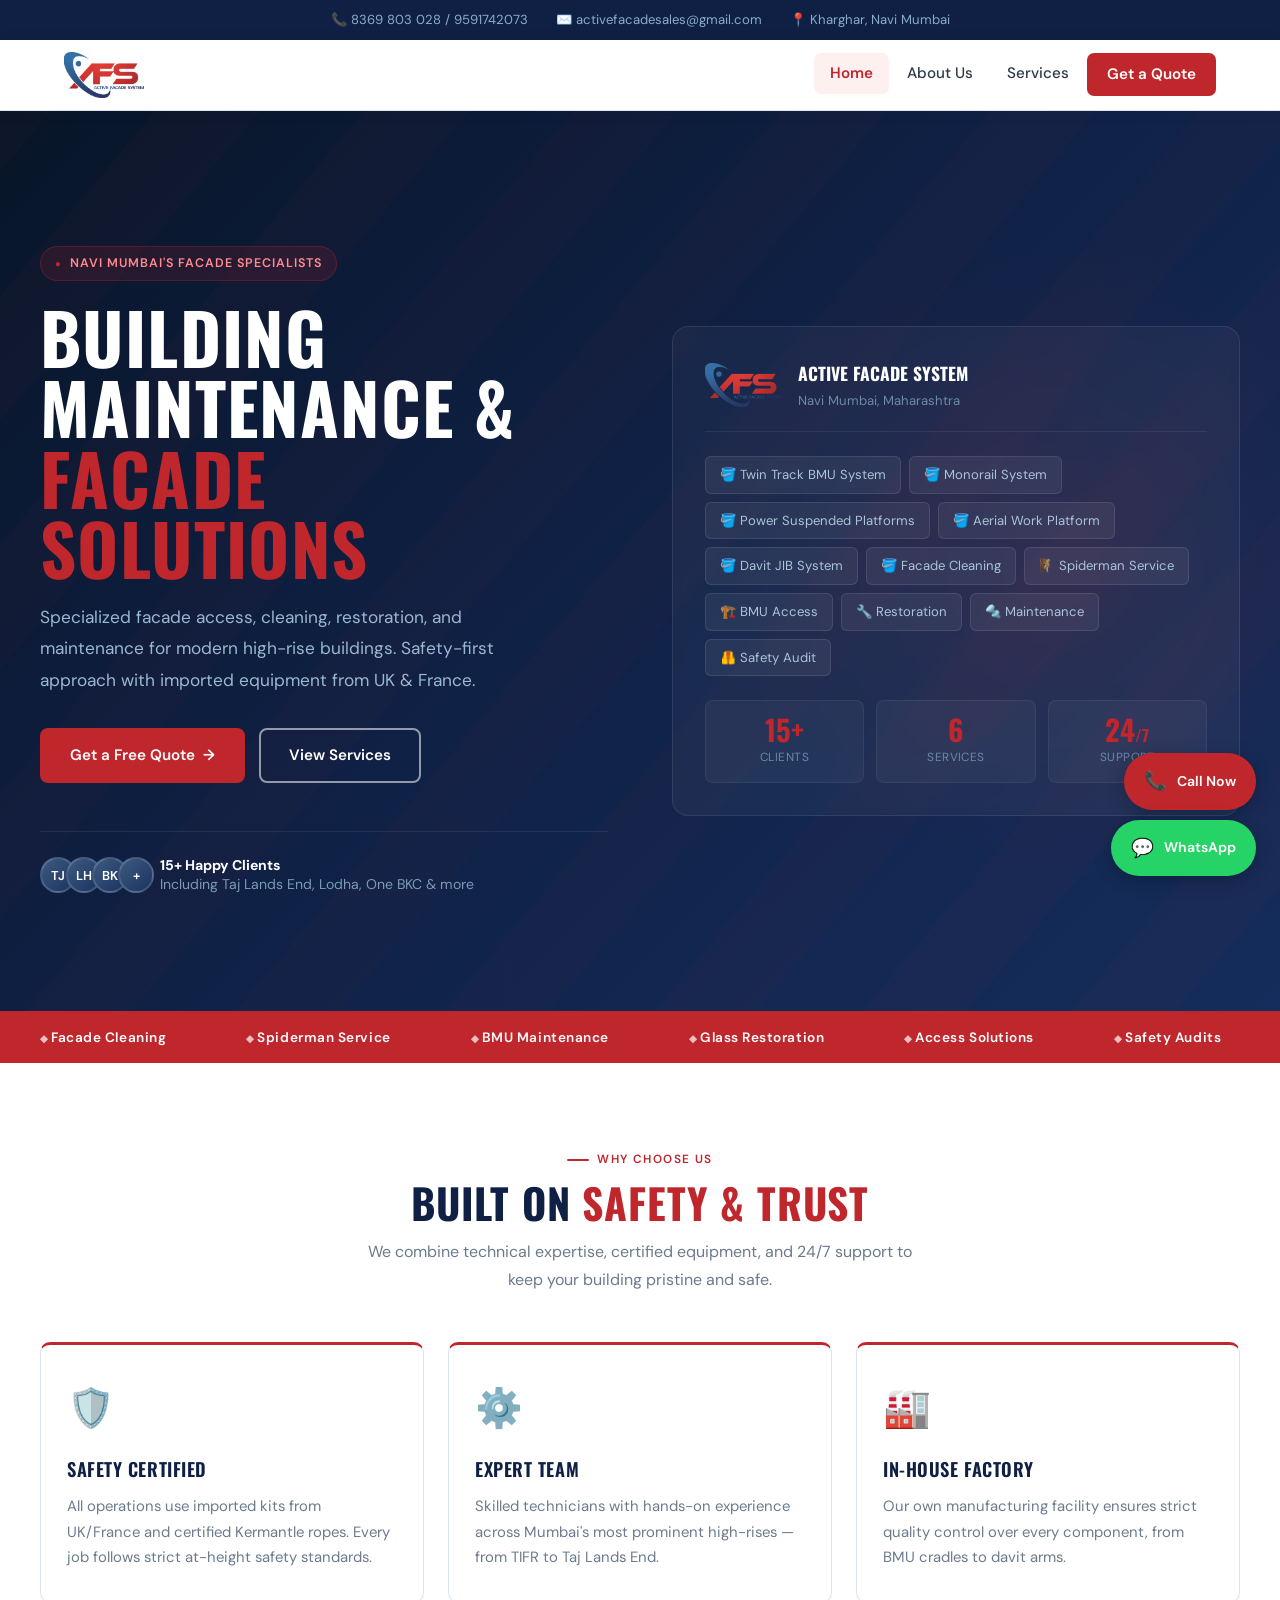
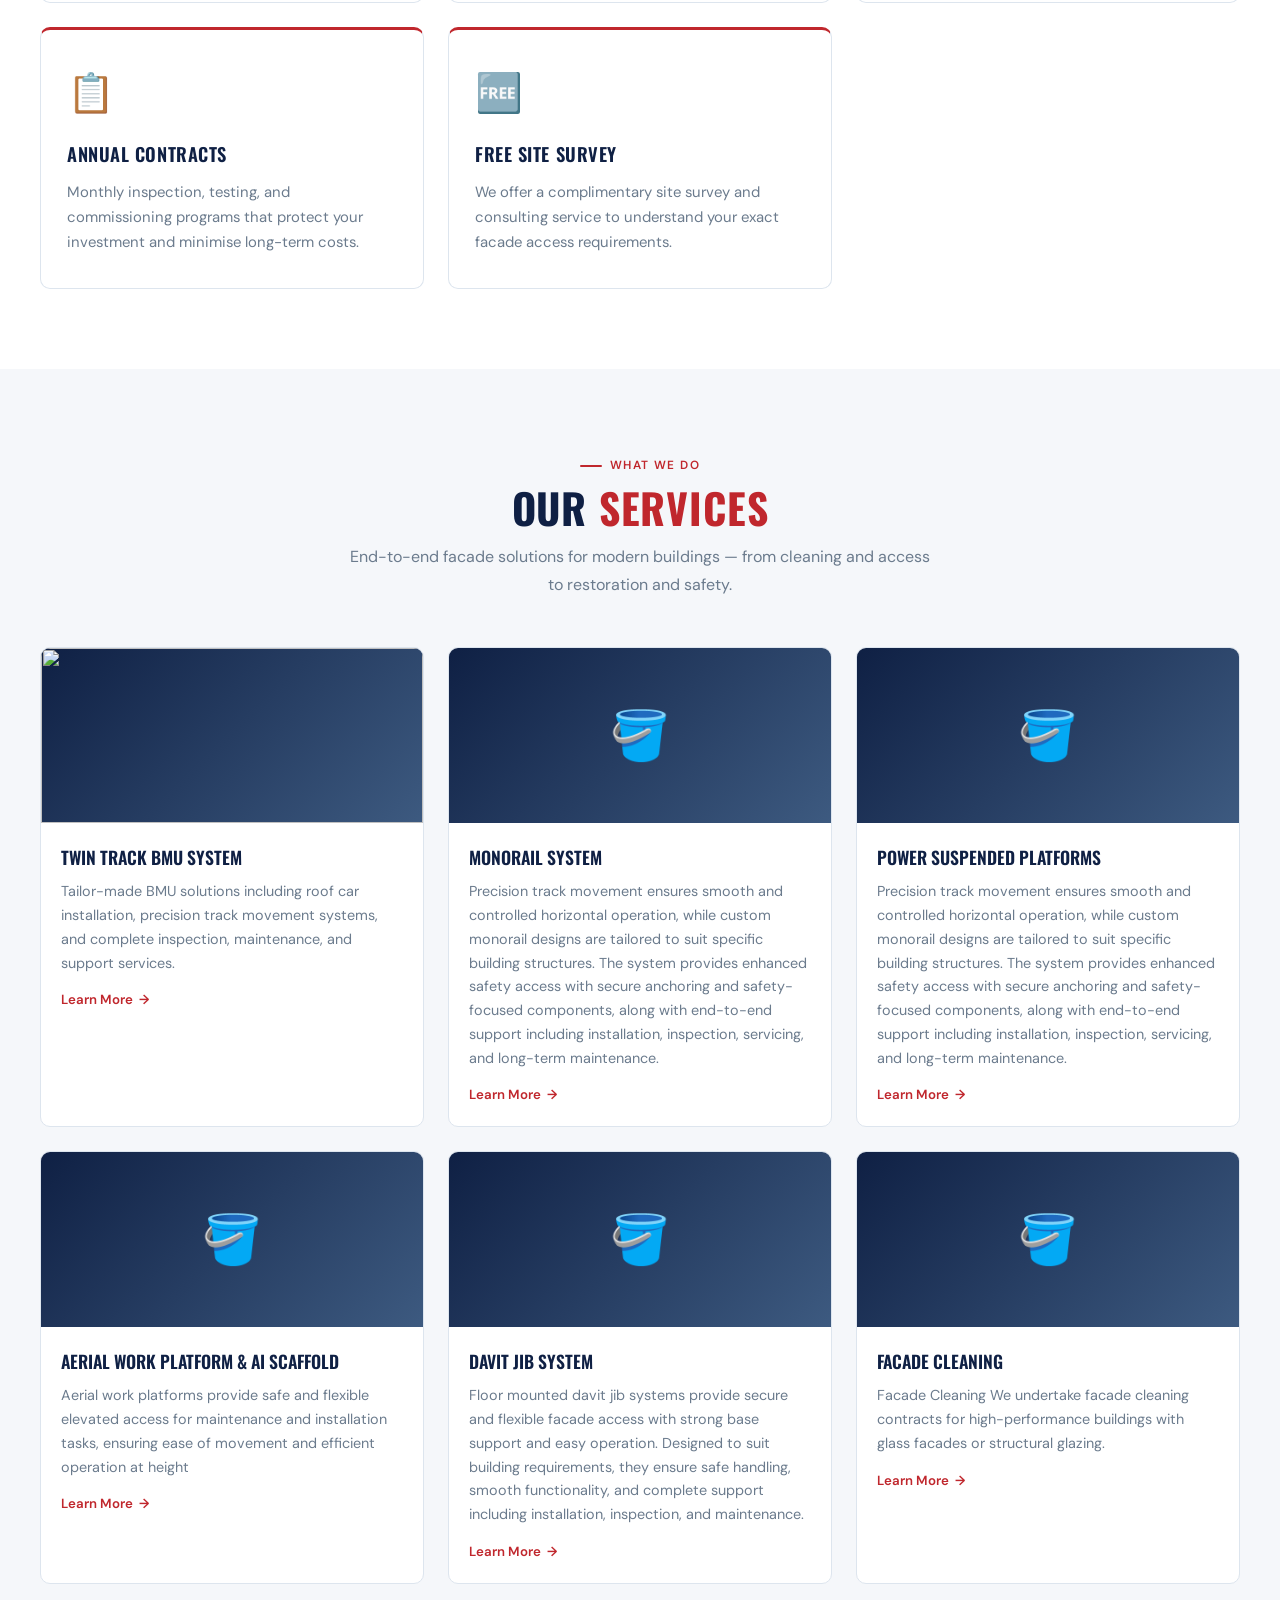
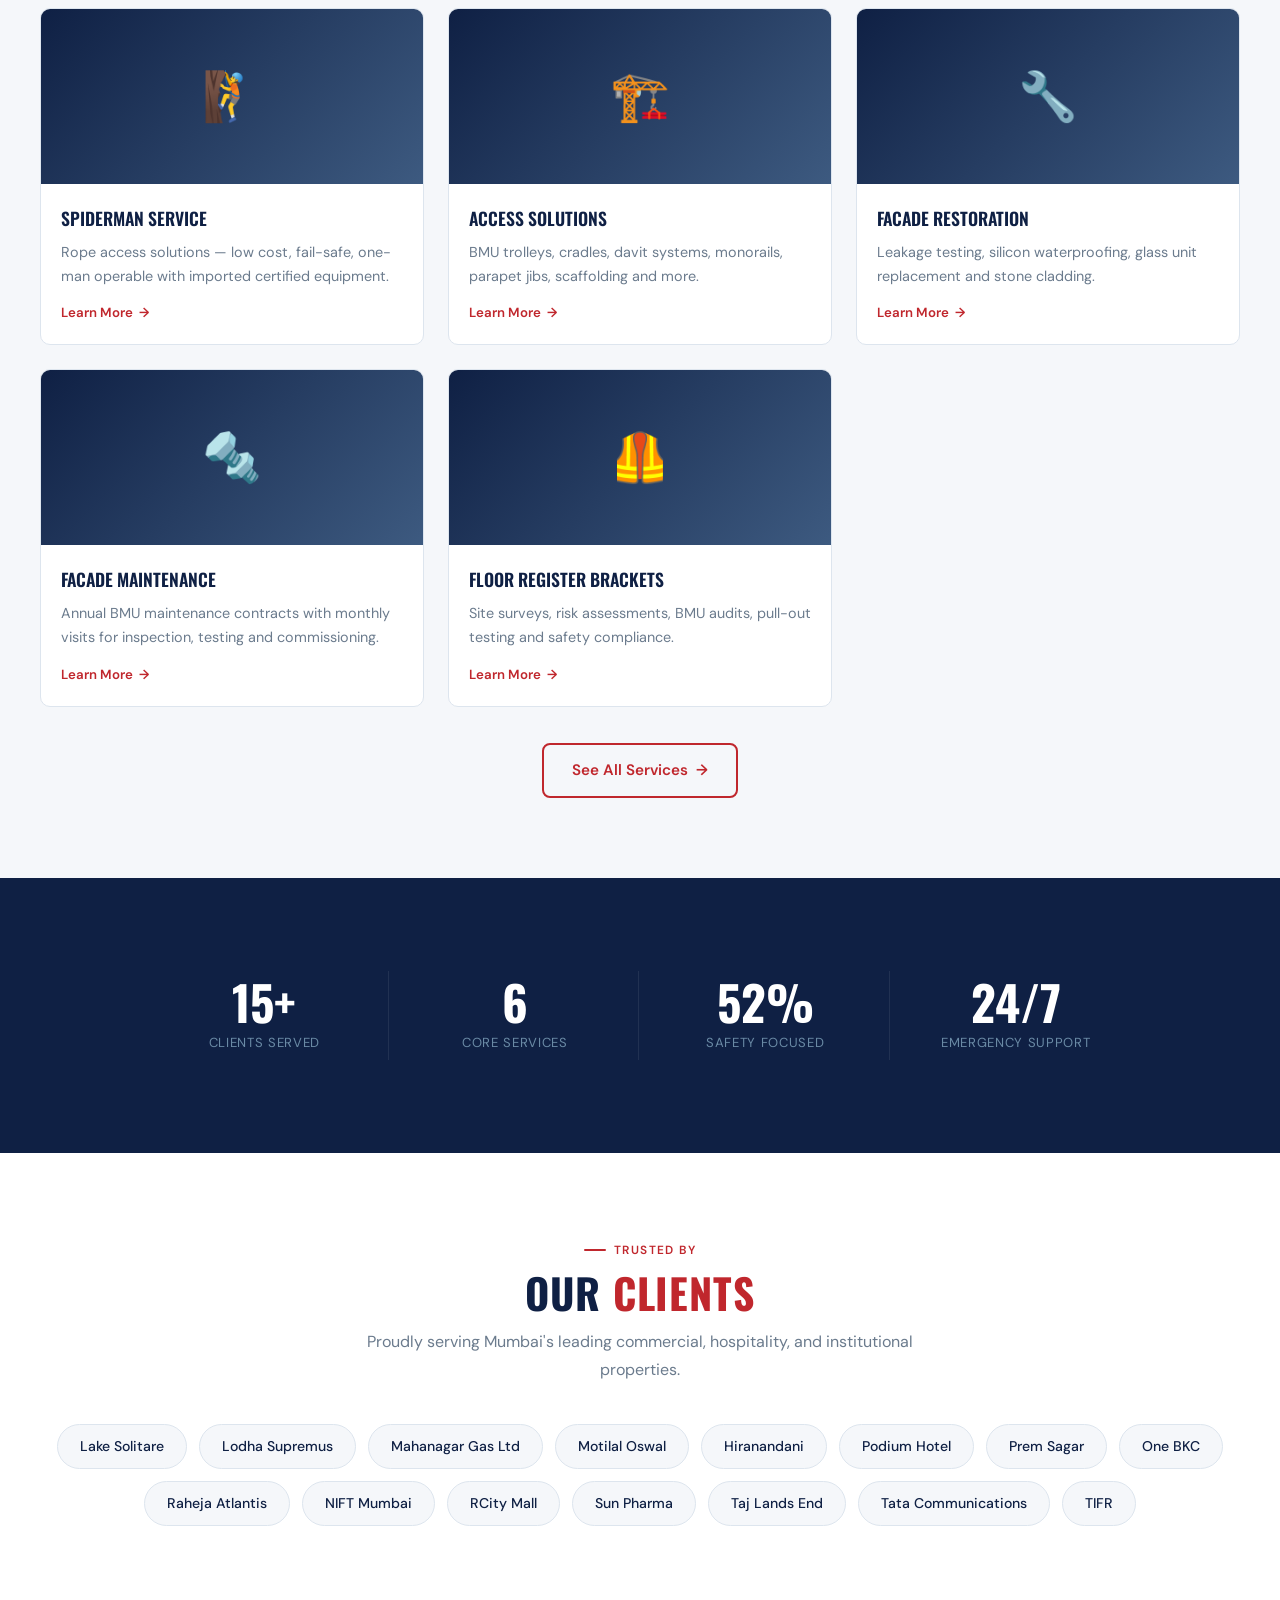
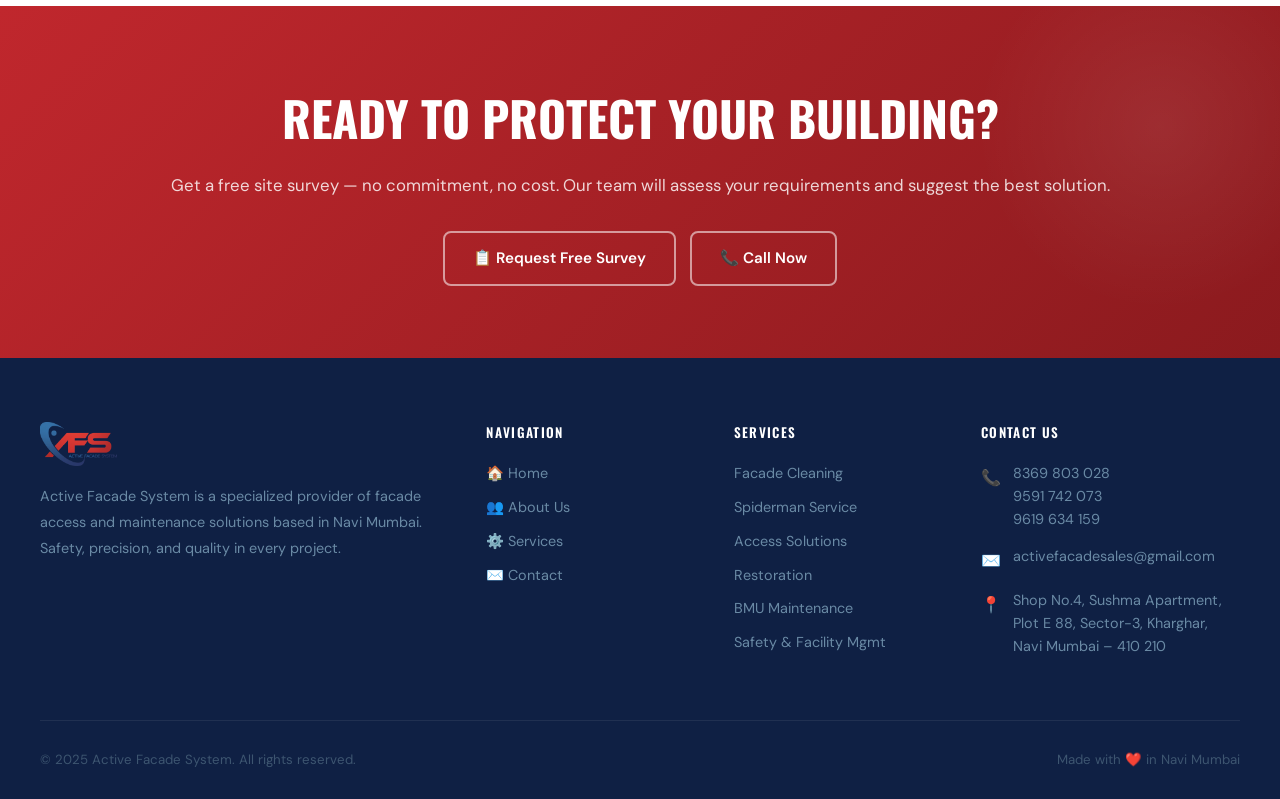
==== index.html @ cc868dfa "Remove Manual Divit Systems from index.html Removed the Manual Divit Systems section from the servic" ====
<!DOCTYPE html>
<html lang="en">
<head>
  <meta charset="UTF-8"/>
  <meta name="viewport" content="width=device-width, initial-scale=1.0"/>
  <title>Active Facade System | Building Maintenance & Facade Solutions, Navi Mumbai</title>
  <meta name="description" content="AFS provides facade cleaning, suspended platform solutions, access systems, and building maintenance in Navi Mumbai. Call 8369 803 028."/>
  <link rel="stylesheet" href="css/style.css"/>
  <style>
    /* ===== HERO ===== */
    .hero {
      background: linear-gradient(135deg, #081528 0%, #0f2044 45%, #152d5c 100%);
      min-height: 100vh; display: flex; align-items: center;
      position: relative; overflow: hidden; padding: 80px 24px 60px;
    }
    .hero-bg-lines {
      position: absolute; inset: 0; pointer-events: none;
      background: repeating-linear-gradient(-50deg, transparent, transparent 80px, rgba(192,39,45,0.03) 80px, rgba(192,39,45,0.03) 160px);
    }
    .hero-glow {
      position: absolute; right: -120px; top: 50%; transform: translateY(-50%);
      width: 700px; height: 700px;
      background: radial-gradient(circle, rgba(192,39,45,0.12) 0%, transparent 65%);
      pointer-events: none;
    }
    .hero-inner {
      max-width: 1200px; margin: 0 auto;
      display: grid; grid-template-columns: 1fr 1fr;
      gap: 64px; align-items: center; position: relative; z-index: 1;
    }
    .hero-badge {
      display: inline-flex; align-items: center; gap: 8px;
      background: rgba(192,39,45,0.15); border: 1px solid rgba(192,39,45,0.3);
      color: #ff8a8f; padding: 6px 14px; border-radius: 50px;
      font-size: 0.78rem; font-weight: 600; letter-spacing: 0.08em;
      text-transform: uppercase; margin-bottom: 20px;
    }
    .hero-badge::before { content: '●'; color: var(--red); font-size: 0.6rem; }
    .hero-text h1 {
      font-family: 'Oswald', sans-serif;
      font-size: clamp(2.6rem, 5.5vw, 4.4rem); font-weight: 700;
      color: white; text-transform: uppercase; line-height: 1.0; letter-spacing: 0.02em;
      margin-bottom: 20px;
    }
    .hero-text h1 em { color: var(--red); font-style: normal; display: block; }
    .hero-text p { color: #9ab8d0; font-size: 1.08rem; line-height: 1.8; max-width: 460px; margin-bottom: 32px; }
    .hero-actions { display: flex; gap: 14px; flex-wrap: wrap; margin-bottom: 48px; }
    .hero-trust {
      display: flex; align-items: center; gap: 16px;
      padding-top: 24px; border-top: 1px solid rgba(255,255,255,0.08);
    }
    .trust-avatars { display: flex; }
    .trust-avatars span {
      width: 36px; height: 36px; border-radius: 50%;
      background: linear-gradient(135deg, var(--steel), var(--navy-mid));
      border: 2px solid rgba(255,255,255,0.15);
      margin-right: -10px; display: flex; align-items: center; justify-content: center;
      font-size: 0.8rem; color: white; font-weight: 600;
    }
    .trust-text { color: #7a9ab5; font-size: 0.88rem; line-height: 1.4; }
    .trust-text strong { color: white; display: block; }

    /* Hero card */
    .hero-card {
      background: rgba(255,255,255,0.04);
      border: 1px solid rgba(255,255,255,0.09);
      border-radius: 16px; padding: 32px; backdrop-filter: blur(4px);
    }
    .hero-card-header {
      display: flex; align-items: center; gap: 16px; margin-bottom: 24px;
      padding-bottom: 20px; border-bottom: 1px solid rgba(255,255,255,0.07);
    }
    .hero-card-header img { height: 44px; }
    .hero-card-header div h4 { color: white; font-family: 'Oswald', sans-serif; font-size: 1.1rem; text-transform: uppercase; }
    .hero-card-header div p { color: #6a8aa5; font-size: 0.82rem; margin-top: 2px; }
    .service-pills { display: flex; flex-wrap: wrap; gap: 8px; margin-bottom: 24px; }
    .service-pill {
      background: rgba(255,255,255,0.06); border: 1px solid rgba(255,255,255,0.1);
      color: #aac4d8; padding: 7px 14px; border-radius: 6px; font-size: 0.82rem;
      transition: all 0.2s; cursor: default;
    }
    .service-pill:hover { background: rgba(192,39,45,0.2); border-color: rgba(192,39,45,0.4); color: white; }
    .hero-stat-row { display: grid; grid-template-columns: repeat(3,1fr); gap: 12px; }
    .hstat {
      background: rgba(255,255,255,0.04); border: 1px solid rgba(255,255,255,0.06);
      border-radius: 8px; padding: 14px; text-align: center;
    }
    .hstat-num { font-family: 'Oswald', sans-serif; font-size: 1.8rem; font-weight: 700; color: white; line-height: 1; }
    .hstat-num span { color: var(--red); }
    .hstat-label { color: #6a8aa5; font-size: 0.74rem; margin-top: 4px; letter-spacing: 0.04em; text-transform: uppercase; }

    /* ===== TICKER ===== */
    .ticker {
      background: var(--red); color: white; padding: 13px 0;
      overflow: hidden; white-space: nowrap; position: relative;
    }
    .ticker-inner {
      display: inline-block; animation: ticker 28s linear infinite;
      font-size: 0.85rem; font-weight: 600; letter-spacing: 0.04em;
    }
    .ticker-inner span { margin: 0 40px; }
    .ticker-inner span::before { content: '◆ '; font-size: 0.6rem; opacity: 0.7; }
    @keyframes ticker { from { transform: translateX(0); } to { transform: translateX(-50%); } }

    /* ===== WHY AFS ===== */
    .why-section { background: var(--white); }
    .why-grid { display: grid; grid-template-columns: repeat(3,1fr); gap: 24px; margin-top: 48px; }
    .why-card {
      background: white; border-radius: var(--radius);
      padding: 32px 26px; border: 1px solid var(--border);
      border-top: 3px solid var(--red); transition: all 0.28s;
    }
    .why-card:hover { transform: translateY(-5px); box-shadow: var(--shadow-md); border-top-color: var(--navy); }
    .why-icon { font-size: 2.4rem; margin-bottom: 14px; display: block; }
    .why-card h3 { font-family: 'Oswald', sans-serif; font-size: 1.15rem; font-weight: 600; text-transform: uppercase; color: var(--navy); margin-bottom: 10px; letter-spacing: 0.03em; }
    .why-card p { color: var(--muted); font-size: 0.93rem; line-height: 1.7; }

    /* ===== SERVICES ===== */
    .services-section { background: var(--light); }
    .services-grid { display: grid; grid-template-columns: repeat(3,1fr); gap: 24px; margin-top: 48px; }
    .srv-card {
      background: white; border-radius: var(--radius); overflow: hidden;
      border: 1px solid var(--border); transition: all 0.28s; display: block; color: var(--text);
    }
    .srv-card:hover { transform: translateY(-5px); box-shadow: var(--shadow-md); }
    .srv-thumb {
      height: 175px; background: linear-gradient(135deg, var(--navy), var(--steel));
      display: flex; align-items: center; justify-content: center; font-size: 3rem;
      position: relative; overflow: hidden;
    }
    .srv-thumb img { width: 100%; height: 100%; object-fit: cover; }
    .srv-thumb-overlay {
      position: absolute; inset: 0; background: rgba(15,32,68,0.3);
      display: flex; align-items: flex-end; padding: 14px;
      opacity: 0; transition: opacity 0.25s;
    }
    .srv-card:hover .srv-thumb-overlay { opacity: 1; }
    .srv-body { padding: 20px; }
    .srv-body h3 { font-family: 'Oswald', sans-serif; font-size: 1.1rem; font-weight: 600; text-transform: uppercase; color: var(--navy); margin-bottom: 8px; }
    .srv-body p { font-size: 0.9rem; color: var(--muted); line-height: 1.65; }
    .srv-link { display: flex; align-items: center; gap: 6px; color: var(--red); font-size: 0.83rem; font-weight: 600; margin-top: 14px; transition: gap 0.2s; }
    .srv-card:hover .srv-link { gap: 10px; }

    /* ===== COUNTERS ===== */
    .stats-section { background: var(--navy); padding: 64px 24px; }
    .stats-grid { display: grid; grid-template-columns: repeat(4,1fr); gap: 2px; max-width: 1000px; margin: 0 auto; }
    .stat-box { padding: 36px 24px; text-align: center; position: relative; }
    .stat-box::after { content: ''; position: absolute; right: 0; top: 20%; bottom: 20%; width: 1px; background: rgba(255,255,255,0.08); }
    .stat-box:last-child::after { display: none; }
    .stat-num { font-family: 'Oswald', sans-serif; font-size: 3rem; font-weight: 700; color: white; line-height: 1; }
    .stat-num sup { font-size: 1.5rem; color: var(--red); }
    .stat-label { color: #6a8aa5; font-size: 0.82rem; margin-top: 6px; letter-spacing: 0.05em; text-transform: uppercase; }

    /* ===== CLIENTS ===== */
    .clients-section { background: white; }
    .client-scroll { overflow-x: auto; padding-bottom: 8px; }
    .client-scroll::-webkit-scrollbar { height: 4px; }
    .client-scroll::-webkit-scrollbar-track { background: var(--light); }
    .client-scroll::-webkit-scrollbar-thumb { background: var(--border); border-radius: 2px; }
    .clients-track { display: flex; flex-wrap: wrap; gap: 12px; justify-content: center; margin-top: 40px; }
    .client-chip {
      background: var(--light); border: 1px solid var(--border);
      color: var(--navy); padding: 10px 22px; border-radius: 50px;
      font-size: 0.88rem; font-weight: 500; transition: all 0.2s; cursor: default;
      white-space: nowrap;
    }
    .client-chip:hover { background: var(--navy); color: white; border-color: var(--navy); transform: translateY(-2px); }

    /* ===== CTA BANNER ===== */
    .cta-banner {
      background: linear-gradient(135deg, var(--red), #8b1a1e);
      padding: 72px 24px; text-align: center; position: relative; overflow: hidden;
    }
    .cta-banner::before {
      content: ''; position: absolute; right: -80px; top: -80px;
      width: 400px; height: 400px;
      background: radial-gradient(circle, rgba(255,255,255,0.07) 0%, transparent 65%);
    }
    .cta-banner h2 {
      font-family: 'Oswald', sans-serif; font-size: clamp(2rem,4vw,3rem);
      font-weight: 700; color: white; text-transform: uppercase; margin-bottom: 14px; position: relative;
    }
    .cta-banner p { color: rgba(255,255,255,0.82); font-size: 1.05rem; margin-bottom: 32px; position: relative; }
    .cta-actions { display: flex; gap: 14px; justify-content: center; flex-wrap: wrap; position: relative; }

    @media (max-width: 1000px) { .hero-inner { grid-template-columns: 1fr; } .hero-card { display: none; } .why-grid, .services-grid { grid-template-columns: 1fr 1fr; } }
    @media (max-width: 640px) { .why-grid, .services-grid { grid-template-columns: 1fr; } .stats-grid { grid-template-columns: 1fr 1fr; } }
  </style>
</head>
<body>

<!-- TOP BAR -->
<div class="topbar">
  <a href="tel:8369803028">📞 8369 803 028 / 9591742073</a>
  <a href="mailto:activefacadesales@gmail.com">✉️ activefacadesales@gmail.com</a>
  <a href="about.html#location">📍 Kharghar, Navi Mumbai</a>
</div>

<!-- NAVBAR -->
<nav>
  <div class="nav-inner">
    <a href="index.html" class="nav-logo"><img src="images/logo.png" alt="Active Facade System"/></a>
    <ul class="nav-links">
      <li><a href="index.html" class="active">Home</a></li>
      <li><a href="about.html">About Us</a></li>
      <li><a href="services.html">Services</a></li>
      <li><a href="contact.html" class="nav-cta-btn">Get a Quote</a></li>
    </ul>
    <div class="hamburger"><span></span><span></span><span></span></div>
  </div>
</nav>

<!-- HERO -->
<section class="hero">
  <div class="hero-bg-lines"></div>
  <div class="hero-glow"></div>
  <div class="hero-inner">
    <div class="hero-text">
      <div class="hero-badge">Navi Mumbai's Facade Specialists</div>
      <h1>Building Maintenance &amp; <em>Facade Solutions</em></h1>
      <p>Specialized facade access, cleaning, restoration, and maintenance for modern high-rise buildings. Safety-first approach with imported equipment from UK &amp; France.</p>
      <div class="hero-actions">
        <a href="contact.html" class="btn btn-primary btn-lg">Get a Free Quote <span class="arrow">→</span></a>
        <a href="services.html" class="btn btn-outline btn-lg">View Services</a>
      </div>
      <div class="hero-trust">
        <div class="trust-avatars">
          <span>TJ</span><span>LH</span><span>BK</span><span>+</span>
        </div>
        <div class="trust-text">
          <strong>15+ Happy Clients</strong>
          Including Taj Lands End, Lodha, One BKC &amp; more
        </div>
      </div>
    </div>
    <div class="hero-card">
      <div class="hero-card-header">
        <img src="images/logo.png" alt="AFS"/>
        <div>
          <h4>Active Facade System</h4>
          <p>Navi Mumbai, Maharashtra</p>
        </div>
      </div>
      <div class="service-pills">
        <span class="service-pill">🪣 Twin Track BMU System</span>
        <span class="service-pill">🪣 Monorail System</span>
        <span class="service-pill">🪣 Power Suspended Platforms</span>
        <span class="service-pill">🪣 Aerial Work Platform</span>
        <span class="service-pill">🪣 Davit JIB System</span>
        <span class="service-pill">🪣 Facade Cleaning</span>
        <span class="service-pill">🧗 Spiderman Service</span>
        <span class="service-pill">🏗️ BMU Access</span>
        <span class="service-pill">🔧 Restoration</span>
        <span class="service-pill">🔩 Maintenance</span>
        <span class="service-pill">🦺 Safety Audit</span>
      </div>
      <div class="hero-stat-row">
        <div class="hstat">
          <div class="hstat-num"><span data-target="15" data-suffix="+">15+</span></div>
          <div class="hstat-label">Clients</div>
        </div>
        <div class="hstat">
          <div class="hstat-num"><span data-target="6" data-suffix="">6</span></div>
          <div class="hstat-label">Services</div>
        </div>
        <div class="hstat">
          <div class="hstat-num"><span>24</span><span style="color:var(--red);font-size:1rem">/7</span></div>
          <div class="hstat-label">Support</div>
        </div>
      </div>
    </div>
  </div>
</section>

<!-- TICKER -->
<div class="ticker">
  <div class="ticker-inner">
    <span>Facade Cleaning</span><span>Spiderman Service</span><span>BMU Maintenance</span><span>Glass Restoration</span><span>Access Solutions</span><span>Safety Audits</span><span>Emergency Call-Out</span><span>Silicone Waterproofing</span>
    <span>Facade Cleaning</span><span>Spiderman Service</span><span>BMU Maintenance</span><span>Glass Restoration</span><span>Access Solutions</span><span>Safety Audits</span><span>Emergency Call-Out</span><span>Silicone Waterproofing</span>
  </div>
</div>

<!-- WHY AFS -->
<section class="why-section">
  <div class="container">
    <div class="text-center reveal">
      <div class="section-eyebrow">Why Choose Us</div>
      <h2 class="section-title">Built on <span>Safety & Trust</span></h2>
      <p class="section-sub">We combine technical expertise, certified equipment, and 24/7 support to keep your building pristine and safe.</p>
    </div>
    <div class="why-grid">
      <div class="why-card reveal reveal-delay-1">
        <span class="why-icon">🛡️</span>
        <h3>Safety Certified</h3>
        <p>All operations use imported kits from UK/France and certified Kermantle ropes. Every job follows strict at-height safety standards.</p>
      </div>
      <div class="why-card reveal reveal-delay-2">
        <span class="why-icon">⚙️</span>
        <h3>Expert Team</h3>
        <p>Skilled technicians with hands-on experience across Mumbai's most prominent high-rises — from TIFR to Taj Lands End.</p>
      </div>
      <div class="why-card reveal reveal-delay-3">
        <span class="why-icon">🏭</span>
        <h3>In-House Factory</h3>
        <p>Our own manufacturing facility ensures strict quality control over every component, from BMU cradles to davit arms.</p>
      </div>
      <div class="why-card reveal reveal-delay-2">
        <span class="why-icon">📋</span>
        <h3>Annual Contracts</h3>
        <p>Monthly inspection, testing, and commissioning programs that protect your investment and minimise long-term costs.</p>
      </div>
      <div class="why-card reveal reveal-delay-3">
        <span class="why-icon">🆓</span>
        <h3>Free Site Survey</h3>
        <p>We offer a complimentary site survey and consulting service to understand your exact facade access requirements.</p>
      </div>
    </div>
  </div>
</section>

<!-- SERVICES -->
<section class="services-section">
  <div class="container">
    <div class="text-center reveal">
      <div class="section-eyebrow">What We Do</div>
      <h2 class="section-title">Our <span>Services</span></h2>
      <p class="section-sub">End-to-end facade solutions for modern buildings — from cleaning and access to restoration and safety.</p>
    </div>
    <div class="services-grid">


       <a href="services.html#Twin-track-car-bmu-system" class="srv-card reveal reveal-delay-1">
        <div class="srv-thumb">
          <img src="https://raw.githubusercontent.com/vishu1196/AFS-WEBSITE/main/static/Davit_JIB_System.png" loading="lazy"/>
          <div class="srv-thumb-overlay"><span class="tag tag-red">View Details →</span></div>
        </div>
        <div class="srv-body">
          <h3>Twin Track BMU System</h3>
          <p>Tailor-made BMU solutions including roof car installation, precision track movement systems, and complete inspection, maintenance, and support services.</p>
          <div class="srv-link">Learn More <span>→</span></div>
        </div>
      </a>


      <a href="services.html#monorail-system" class="srv-card reveal reveal-delay-1">
        <div class="srv-thumb">
          <img src="https://raw.githubusercontent.com/vishu1196/AFS-WEBSITE/main/static/Monorail_System.png" loading="lazy" alt="Facade Cleaning" onerror="this.parentElement.innerHTML='🪣'"/>
          <div class="srv-thumb-overlay"><span class="tag tag-red">View Details →</span></div>
        </div>
        <div class="srv-body">
          <h3>Monorail system</h3>
          <p>Precision track movement ensures smooth and controlled horizontal operation, while custom monorail designs are tailored to suit specific building structures. The system provides enhanced safety access with secure anchoring and safety-focused components, along with end-to-end support including installation, inspection, servicing, and long-term maintenance.</p>
          <div class="srv-link">Learn More <span>→</span></div>
        </div>
      </a>

      <a href="services.html#Power-suspended-platforms" class="srv-card reveal reveal-delay-1">
        <div class="srv-thumb">
          <img src="https://raw.githubusercontent.com/vishu1196/AFS-WEBSITE/main/static/cradle.png" loading="lazy" alt="Facade Cleaning" onerror="this.parentElement.innerHTML='🪣'"/>
          <div class="srv-thumb-overlay"><span class="tag tag-red">View Details →</span></div>
        </div>
        <div class="srv-body">
          <h3>Power Suspended Platforms</h3>
          <p>Precision track movement ensures smooth and controlled horizontal operation, while custom monorail designs are tailored to suit specific building structures. The system provides enhanced safety access with secure anchoring and safety-focused components, along with end-to-end support including installation, inspection, servicing, and long-term maintenance.</p>
          <div class="srv-link">Learn More <span>→</span></div>
        </div>
      </a>

      <a href="services.html#aerial-work-platform & AI scaffold" class="srv-card reveal reveal-delay-1">
        <div class="srv-thumb">
          <img src="https://raw.githubusercontent.com/vishu1196/AFS-WEBSITE/main/static/Scaffolding.png" loading="lazy" alt="Facade Cleaning" onerror="this.parentElement.innerHTML='🪣'"/>
          <div class="srv-thumb-overlay"><span class="tag tag-red">View Details →</span></div>
        </div>
        <div class="srv-body">
          <h3>aerial work platform & AI scaffold</h3>
          <p>Aerial work platforms provide safe and flexible elevated access for maintenance and installation tasks, ensuring ease of movement and efficient operation at height</p>
          <div class="srv-link">Learn More <span>→</span></div>
        </div>
      </a>



      <a href="services.html#Davit-JIB-System" class="srv-card reveal reveal-delay-1">
        <div class="srv-thumb">
          <img src="https://raw.githubusercontent.com/vishu1196/AFS-WEBSITE/main/static/Davit_JIB_System.png" loading="lazy" alt="Facade Cleaning" onerror="this.parentElement.innerHTML='🪣'"/>
          <div class="srv-thumb-overlay"><span class="tag tag-red">View Details →</span></div>
        </div>
        <div class="srv-body">
          <h3>Davit JIB System</h3>
          <p>Floor mounted davit jib systems provide secure and flexible facade access with strong base support and easy operation. Designed to suit building requirements, they ensure safe handling, smooth functionality, and complete support including installation, inspection, and maintenance.</p>
          <div class="srv-link">Learn More <span>→</span></div>
        </div>
      </a>

      <a href="services.html#Facade-cleaning" class="srv-card reveal reveal-delay-1">
        <div class="srv-thumb">
          <img src="https://raw.githubusercontent.com/vishu1196/AFS-WEBSITE/main/static/Facade_cleaning.jpeg" loading="lazy" alt="Facade Cleaning" onerror="this.parentElement.innerHTML='🪣'"/>
          <div class="srv-thumb-overlay"><span class="tag tag-red">View Details →</span></div>
        </div>
        <div class="srv-body">
          <h3>Facade Cleaning</h3>
          <p> Facade Cleaning We undertake facade cleaning contracts for high-performance buildings with glass facades or structural glazing.</p>
          <div class="srv-link">Learn More <span>→</span></div>
        </div>
      </a>

      <a href="services.html#spiderman" class="srv-card reveal reveal-delay-2">
        <div class="srv-thumb">
          <img src="https://raw.githubusercontent.com/vishu1196/AFS-WEBSITE/main/static/Spiderman_Service.jpeg" loading="lazy" alt="Spiderman" onerror="this.parentElement.innerHTML='🧗'"/>
          <div class="srv-thumb-overlay"><span class="tag tag-red">View Details →</span></div>
        </div>
        <div class="srv-body">
          <h3>Spiderman Service</h3>
          <p>Rope access solutions — low cost, fail-safe, one-man operable with imported certified equipment.</p>
          <div class="srv-link">Learn More <span>→</span></div>
        </div>
      </a>

      <a href="services.html#access-solutions" class="srv-card reveal reveal-delay-3">
        <div class="srv-thumb">
          <img src="https://raw.githubusercontent.com/vishu1196/AFS-WEBSITE/main/static/Access-Solution.jpeg" loading="lazy" alt="Access Solutions" onerror="this.parentElement.innerHTML='🏗️'"/>
          <div class="srv-thumb-overlay"><span class="tag tag-red">View Details →</span></div>
        </div>
        <div class="srv-body">
          <h3>Access Solutions</h3>
          <p>BMU trolleys, cradles, davit systems, monorails, parapet jibs, scaffolding and more.</p>
          <div class="srv-link">Learn More <span>→</span></div>
        </div>
      </a>
      <a href="services.html#restoration" class="srv-card reveal reveal-delay-1">
        <div class="srv-thumb">
          <img src="https://raw.githubusercontent.com/vishu1196/AFS-WEBSITE/main/static/restoration.jpeg" loading="lazy" alt="Restoration" onerror="this.parentElement.innerHTML='🔧'"/>
          <div class="srv-thumb-overlay"><span class="tag tag-red">View Details →</span></div>
        </div>
        <div class="srv-body">
          <h3>Facade Restoration</h3>
          <p>Leakage testing, silicon waterproofing, glass unit replacement and stone cladding.</p>
          <div class="srv-link">Learn More <span>→</span></div>
        </div>
      </a>
      <a href="services.html#maintenance" class="srv-card reveal reveal-delay-2">
        <div class="srv-thumb">
          <img src="https://raw.githubusercontent.com/vishu1196/AFS-WEBSITE/main/static/BMU_Maintenaince.jpeg" loading="lazy" alt="Maintenance" onerror="this.parentElement.innerHTML='🔩'"/>
          <div class="srv-thumb-overlay"><span class="tag tag-red">View Details →</span></div>
        </div>
        <div class="srv-body">
          <h3>Facade Maintenance</h3>
          <p>Annual BMU maintenance contracts with monthly visits for inspection, testing and commissioning.</p>
          <div class="srv-link">Learn More <span>→</span></div>
        </div>
      </a>
      <a href="services.html#Brackets" class="srv-card reveal reveal-delay-3">
        <div class="srv-thumb">
          <img src="https://raw.githubusercontent.com/vishu1196/AFS-WEBSITE/main/static/Brackets.jpeg" loading="lazy" alt="Brackets" onerror="this.parentElement.innerHTML='🦺'"/>
          <div class="srv-thumb-overlay"><span class="tag tag-red">View Details →</span></div>
        </div>
        <div class="srv-body">
          <h3>Floor Register Brackets</h3>
          <p>Site surveys, risk assessments, BMU audits, pull-out testing and safety compliance.</p>
          <div class="srv-link">Learn More <span>→</span></div>
        </div>
      </a>
    </div>
    <div class="text-center" style="margin-top:36px;">
      <a href="services.html" class="btn btn-outline-red">See All Services <span class="arrow">→</span></a>
    </div>
  </div>
</section>

<!-- STATS -->
<section class="stats-section">
  <div class="container">
    <div class="stats-grid">
      <div class="stat-box reveal reveal-delay-1">
        <div class="stat-num"><span data-target="15" data-suffix="+">15+</span></div>
        <div class="stat-label">Clients Served</div>
      </div>
      <div class="stat-box reveal reveal-delay-2">
        <div class="stat-num"><span data-target="6" data-suffix="">6</span></div>
        <div class="stat-label">Core Services</div>
      </div>
      <div class="stat-box reveal reveal-delay-3">
        <div class="stat-num"><span data-target="100" data-suffix="%">100%</span></div>
        <div class="stat-label">Safety Focused</div>
      </div>
      <div class="stat-box reveal reveal-delay-4">
        <div class="stat-num"><span data-target="24" data-suffix="/7">24/7</span></div>
        <div class="stat-label">Emergency Support</div>
      </div>
    </div>
  </div>
</section>

<!-- CLIENTS -->
<section class="clients-section">
  <div class="container">
    <div class="text-center reveal">
      <div class="section-eyebrow">Trusted By</div>
      <h2 class="section-title">Our <span>Clients</span></h2>
      <p class="section-sub">Proudly serving Mumbai's leading commercial, hospitality, and institutional properties.</p>
    </div>
    <div class="clients-track reveal">
      <span class="client-chip">Lake Solitare</span>
      <span class="client-chip">Lodha Supremus</span>
      <span class="client-chip">Mahanagar Gas Ltd</span>
      <span class="client-chip">Motilal Oswal</span>
      <span class="client-chip">Hiranandani</span>
      <span class="client-chip">Podium Hotel</span>
      <span class="client-chip">Prem Sagar</span>
      <span class="client-chip">One BKC</span>
      <span class="client-chip">Raheja Atlantis</span>
      <span class="client-chip">NIFT Mumbai</span>
      <span class="client-chip">RCity Mall</span>
      <span class="client-chip">Sun Pharma</span>
      <span class="client-chip">Taj Lands End</span>
      <span class="client-chip">Tata Communications</span>
      <span class="client-chip">TIFR</span>
    </div>
  </div>
</section>

<!-- CTA -->
<section class="cta-banner">
  <div class="container">
    <h2 class="reveal">Ready to Protect Your Building?</h2>
    <p class="reveal reveal-delay-1">Get a free site survey — no commitment, no cost. Our team will assess your requirements and suggest the best solution.</p>
    <div class="cta-actions reveal reveal-delay-2">
      <a href="contact.html" class="btn btn-outline btn-lg">📋 Request Free Survey</a>
      <a href="tel:8369803028" class="btn btn-outline btn-lg">📞 Call Now</a>
    </div>
  </div>
</section>

<!-- FOOTER -->
<footer>
  <div class="footer-inner">
    <div class="footer-grid">
      <div class="footer-brand">
        <img src="images/logo.png" alt="AFS Logo"/>
        <p>Active Facade System is a specialized provider of facade access and maintenance solutions based in Navi Mumbai. Safety, precision, and quality in every project.</p>
      </div>
      <div class="footer-col">
        <h4>Navigation</h4>
        <ul>
          <li><a href="index.html">🏠 Home</a></li>
          <li><a href="about.html">👥 About Us</a></li>
          <li><a href="services.html">⚙️ Services</a></li>
          <li><a href="contact.html">✉️ Contact</a></li>
        </ul>
      </div>
      <div class="footer-col">
        <h4>Services</h4>
        <ul>
          <li><a href="services.html#facade-cleaning">Facade Cleaning</a></li>
          <li><a href="services.html#spiderman">Spiderman Service</a></li>
          <li><a href="services.html#access-solutions">Access Solutions</a></li>
          <li><a href="services.html#restoration">Restoration</a></li>
          <li><a href="services.html#maintenance">BMU Maintenance</a></li>
          <li><a href="services.html#safety">Safety & Facility Mgmt</a></li>
        </ul>
      </div>
      <div class="footer-col">
        <h4>Contact Us</h4>
        <div class="fci"><span class="ico">📞</span><p><a href="tel:8369803028">8369 803 028</a><br/><a href="tel:9591742073">9591 742 073</a><br/><a href="tel:9619634159">9619 634 159 </a></p></div>
        <div class="fci"><span class="ico">✉️</span><p><a href="mailto:activefacadesales@gmail.com">activefacadesales@gmail.com</a></p></div>
        <div class="fci"><span class="ico">📍</span><p>Shop No.4, Sushma Apartment,<br/>Plot E 88, Sector-3, Kharghar,<br/>Navi Mumbai – 410 210</p></div>
      </div>
    </div>
    <div class="footer-bottom">
      <span>© 2025 Active Facade System. All rights reserved.</span>
      <span>Made with ❤️ in Navi Mumbai</span>
    </div>
  </div>
</footer>

<!-- FLOATING CALL BUTTONS -->
<div class="float-cta">
  <a href="tel:8369803028" class="float-btn call">
    <span class="ficon">📞</span>
    <span class="float-label">Call Now</span>
  </a>
  <a href="https://wa.me/918369803028" class="float-btn whatsapp" target="_blank">
    <span class="ficon">💬</span>
    <span class="float-label">WhatsApp</span>
  </a>
</div>

<!-- BACK TO TOP -->
<button id="backToTop" title="Back to top">↑</button>

<script src="js/main.js"></script>
</body>
</html>
---- css/style.css ----
/* ================================================
   AFS – Active Facade System | v2 User-Friendly
   ================================================ */
@import url('https://fonts.googleapis.com/css2?family=Oswald:wght@400;500;600;700&family=DM+Sans:ital,wght@0,300;0,400;0,500;0,600;1,400&display=swap');

:root {
  --red:       #c0272d;
  --red-dark:  #9a1e23;
  --navy:      #0f2044;
  --navy-mid:  #1a3360;
  --steel:     #3d5a80;
  --sky:       #d6e4f0;
  --light:     #f5f7fa;
  --white:     #ffffff;
  --text:      #2c3a4a;
  --muted:     #6b7b8d;
  --border:    #dde5ee;
  --shadow-sm: 0 2px 10px rgba(15,32,68,0.07);
  --shadow-md: 0 6px 28px rgba(15,32,68,0.12);
  --shadow-lg: 0 16px 48px rgba(15,32,68,0.18);
  --radius:    10px;
  --ease:      cubic-bezier(0.4,0,0.2,1);
}

*, *::before, *::after { box-sizing: border-box; margin: 0; padding: 0; }
html { scroll-behavior: smooth; }
body { font-family: 'DM Sans', sans-serif; color: var(--text); background: var(--white); line-height: 1.65; -webkit-font-smoothing: antialiased; }
img { max-width: 100%; display: block; }
a { text-decoration: none; color: inherit; }

/* ===== SCROLL REVEAL ===== */
.reveal { opacity: 0; transform: translateY(28px); transition: opacity 0.65s ease, transform 0.65s ease; }
.reveal.visible { opacity: 1; transform: translateY(0); }
.reveal-delay-1 { transition-delay: 0.1s; }
.reveal-delay-2 { transition-delay: 0.2s; }
.reveal-delay-3 { transition-delay: 0.3s; }
.reveal-delay-4 { transition-delay: 0.4s; }
.reveal-delay-5 { transition-delay: 0.5s; }

/* ===== TOP BAR ===== */
.topbar {
  background: var(--navy);
  color: #8aaccc;
  font-size: 0.82rem;
  padding: 9px 24px;
  display: flex;
  justify-content: center;
  gap: 28px;
  flex-wrap: wrap;
}
.topbar a { color: #8aaccc; display: flex; align-items: center; gap: 6px; transition: color 0.2s; }
.topbar a:hover { color: white; }

/* ===== NAVBAR ===== */
nav {
  background: white;
  position: sticky;
  top: 0;
  z-index: 1000;
  border-bottom: 1px solid var(--border);
  box-shadow: 0 2px 16px rgba(15,32,68,0.06);
}
.nav-inner {
  max-width: 1200px; margin: 0 auto; padding: 0 24px;
  display: flex; align-items: center; justify-content: space-between; height: 70px;
}
.nav-logo img { height: 46px; width: auto; }
.nav-links { display: flex; gap: 2px; list-style: none; }
.nav-links a {
  color: var(--text); font-weight: 500; font-size: 0.95rem;
  padding: 8px 16px; border-radius: 7px; transition: all 0.22s;
  display: block; position: relative;
}
.nav-links a:hover { color: var(--red); background: #fff0f0; }
.nav-links a.active { color: var(--red); background: #fff0f0; font-weight: 600; }
.nav-cta-btn {
  background: var(--red) !important; color: white !important;
  font-weight: 600 !important; padding: 9px 20px !important;
}
.nav-cta-btn:hover { background: var(--red-dark) !important; transform: translateY(-1px); box-shadow: 0 4px 14px rgba(192,39,45,0.3) !important; }
.hamburger { display: none; flex-direction: column; gap: 5px; cursor: pointer; padding: 8px; border-radius: 6px; }
.hamburger span { display: block; width: 24px; height: 2px; background: var(--navy); border-radius: 2px; transition: all 0.3s; }
.hamburger.open span:nth-child(1) { transform: rotate(45deg) translate(5px, 5px); }
.hamburger.open span:nth-child(2) { opacity: 0; }
.hamburger.open span:nth-child(3) { transform: rotate(-45deg) translate(5px, -5px); }

/* ===== PAGE HEADER ===== */
.page-header {
  background: linear-gradient(135deg, var(--navy) 0%, #163058 100%);
  padding: 72px 24px 60px; text-align: center; position: relative; overflow: hidden;
}
.page-header::after {
  content: ''; position: absolute; bottom: -1px; left: 0; right: 0; height: 40px;
  background: var(--white); clip-path: ellipse(55% 100% at 50% 100%);
}
.page-header h1 {
  font-family: 'Oswald', sans-serif;
  font-size: clamp(2.2rem, 5vw, 3.2rem); font-weight: 700; color: white;
  text-transform: uppercase; letter-spacing: 0.03em; position: relative;
}
.page-header h1 span { color: var(--red); }
.page-header p { color: #8aaccc; font-size: 1.05rem; margin-top: 10px; position: relative; }
.breadcrumb { display: flex; justify-content: center; gap: 8px; margin-bottom: 14px; font-size: 0.82rem; color: #6a90b0; position: relative; }
.breadcrumb a { color: #6a90b0; transition: color 0.2s; }
.breadcrumb a:hover { color: white; }
.breadcrumb .sep { color: var(--red); }

/* ===== LAYOUT ===== */
.container { max-width: 1200px; margin: 0 auto; }
section { padding: 80px 24px; }

.section-eyebrow {
  display: inline-flex; align-items: center; gap: 8px;
  font-size: 0.74rem; font-weight: 600; letter-spacing: 0.12em;
  text-transform: uppercase; color: var(--red); margin-bottom: 10px;
}
.section-eyebrow::before { content: ''; display: block; width: 22px; height: 2px; background: var(--red); border-radius: 1px; }

.section-title {
  font-family: 'Oswald', sans-serif;
  font-size: clamp(1.8rem, 3.5vw, 2.6rem); font-weight: 700;
  text-transform: uppercase; color: var(--navy); letter-spacing: 0.02em; line-height: 1.1;
}
.section-title span { color: var(--red); }
.section-sub { color: var(--muted); font-size: 1rem; margin-top: 12px; line-height: 1.75; max-width: 580px; }
.text-center .section-sub { margin-left: auto; margin-right: auto; }
.text-center { text-align: center; }

/* ===== BUTTONS ===== */
.btn {
  display: inline-flex; align-items: center; gap: 8px;
  padding: 13px 28px; border-radius: 8px;
  font-family: 'DM Sans', sans-serif; font-weight: 600; font-size: 0.95rem;
  border: 2px solid transparent; cursor: pointer;
  transition: all 0.25s var(--ease); white-space: nowrap;
}
.btn .arrow { transition: transform 0.25s; }
.btn:hover .arrow { transform: translateX(4px); }
.btn-primary { background: var(--red); color: white; border-color: var(--red); }
.btn-primary:hover { background: var(--red-dark); border-color: var(--red-dark); transform: translateY(-2px); box-shadow: 0 6px 20px rgba(192,39,45,0.3); }
.btn-secondary { background: var(--navy); color: white; border-color: var(--navy); }
.btn-secondary:hover { background: var(--navy-mid); transform: translateY(-2px); box-shadow: 0 6px 20px rgba(15,32,68,0.25); }
.btn-outline { background: transparent; color: white; border-color: rgba(255,255,255,0.55); }
.btn-outline:hover { background: white; color: var(--navy); border-color: white; }
.btn-outline-red { background: transparent; color: var(--red); border-color: var(--red); }
.btn-outline-red:hover { background: var(--red); color: white; }

/* ===== CARDS ===== */
.card { background: white; border-radius: var(--radius); box-shadow: var(--shadow-sm); overflow: hidden; transition: transform 0.28s, box-shadow 0.28s; border: 1px solid var(--border); }
.card:hover { transform: translateY(-5px); box-shadow: var(--shadow-md); }

/* ===== TAGS/BADGES ===== */
.tag {
  display: inline-block; padding: 4px 12px; border-radius: 4px;
  font-size: 0.72rem; font-weight: 700; letter-spacing: 0.09em; text-transform: uppercase;
}
.tag-red { background: var(--red); color: white; }
.tag-navy { background: var(--navy); color: white; }
.tag-light { background: var(--sky); color: var(--navy); }

/* ===== FORM ===== */
.form-group { margin-bottom: 18px; }
.form-group label { display: block; font-size: 0.83rem; font-weight: 600; color: var(--navy); margin-bottom: 6px; }
.form-group input, .form-group select, .form-group textarea {
  width: 100%; padding: 12px 15px;
  border: 2px solid var(--border); border-radius: 8px;
  font-family: 'DM Sans', sans-serif; font-size: 0.97rem; color: var(--text); background: white;
  transition: border-color 0.2s, box-shadow 0.2s; outline: none;
}
.form-group input::placeholder, .form-group textarea::placeholder { color: #b0bec8; }
.form-group input:focus, .form-group select:focus, .form-group textarea:focus {
  border-color: var(--navy); box-shadow: 0 0 0 3px rgba(15,32,68,0.06);
}
.form-group textarea { resize: vertical; min-height: 120px; }
.form-row { display: grid; grid-template-columns: 1fr 1fr; gap: 16px; }

/* ===== FLOATING BUTTONS ===== */
.float-cta {
  position: fixed; bottom: 24px; right: 24px; z-index: 998;
  display: flex; flex-direction: column; gap: 10px; align-items: flex-end;
}
.float-btn {
  display: flex; align-items: center; gap: 10px;
  padding: 13px 20px; border-radius: 50px;
  font-weight: 600; font-size: 0.88rem; color: white; border: none; cursor: pointer;
  box-shadow: 0 4px 18px rgba(0,0,0,0.25); transition: all 0.25s;
}
.float-btn:hover { transform: translateY(-2px); box-shadow: 0 8px 28px rgba(0,0,0,0.3); }
.float-btn.call { background: var(--red); }
.float-btn.whatsapp { background: #25d366; }
.float-btn .ficon { font-size: 1.15rem; }

/* ===== BACK TO TOP ===== */
#backToTop {
  position: fixed; bottom: 24px; left: 24px; z-index: 998;
  width: 44px; height: 44px; background: var(--navy); color: white; border: none;
  border-radius: 50%; cursor: pointer; font-size: 1.2rem;
  box-shadow: var(--shadow-md); transition: all 0.25s;
  opacity: 0; pointer-events: none; display: flex; align-items: center; justify-content: center;
}
#backToTop.show { opacity: 1; pointer-events: all; }
#backToTop:hover { background: var(--red); transform: translateY(-2px); }

/* ===== FOOTER ===== */
footer { background: var(--navy); color: #6a8aa5; padding: 64px 24px 28px; }
.footer-inner { max-width: 1200px; margin: 0 auto; }
.footer-grid { display: grid; grid-template-columns: 2fr 1fr 1fr 1.3fr; gap: 48px; padding-bottom: 48px; border-bottom: 1px solid rgba(255,255,255,0.07); }
.footer-brand img { height: 44px; margin-bottom: 18px; }
.footer-brand p { font-size: 0.9rem; line-height: 1.8; }
.footer-col h4 { font-family: 'Oswald', sans-serif; font-weight: 600; font-size: 0.83rem; letter-spacing: 0.1em; text-transform: uppercase; color: white; margin-bottom: 18px; }
.footer-col ul { list-style: none; }
.footer-col ul li { margin-bottom: 10px; }
.footer-col ul li a { color: #6a8aa5; font-size: 0.9rem; transition: color 0.2s, padding-left 0.2s; display: block; }
.footer-col ul li a:hover { color: white; padding-left: 5px; }
.fci { display: flex; gap: 12px; margin-bottom: 14px; align-items: flex-start; }
.fci .ico { color: var(--red); font-size: 1rem; flex-shrink: 0; margin-top: 3px; }
.fci p { font-size: 0.9rem; line-height: 1.6; }
.fci a { color: #6a8aa5; transition: color 0.2s; }
.fci a:hover { color: white; }
.footer-bottom { display: flex; justify-content: space-between; align-items: center; margin-top: 28px; font-size: 0.83rem; color: #3d5570; flex-wrap: wrap; gap: 8px; }

/* ===== RESPONSIVE ===== */
@media (max-width: 1024px) { .footer-grid { grid-template-columns: 1fr 1fr; gap: 36px; } }
@media (max-width: 768px) {
  section { padding: 56px 20px; }
  .nav-links { display: none; flex-direction: column; position: absolute; top: 70px; left: 0; right: 0; background: white; border-bottom: 1px solid var(--border); padding: 16px; gap: 4px; box-shadow: 0 10px 24px rgba(0,0,0,0.08); }
  .nav-links.open { display: flex; }
  .hamburger { display: flex; }
  .grid-2, .grid-3 { grid-template-columns: 1fr; }
  .footer-grid { grid-template-columns: 1fr; gap: 28px; }
  .form-row { grid-template-columns: 1fr; }
  .float-btn .float-label { display: none; }
  .float-btn { padding: 0; width: 52px; height: 52px; border-radius: 50%; justify-content: center; font-size: 1.4rem; }
}
@media (max-width: 480px) { .topbar { font-size: 0.78rem; gap: 14px; } }
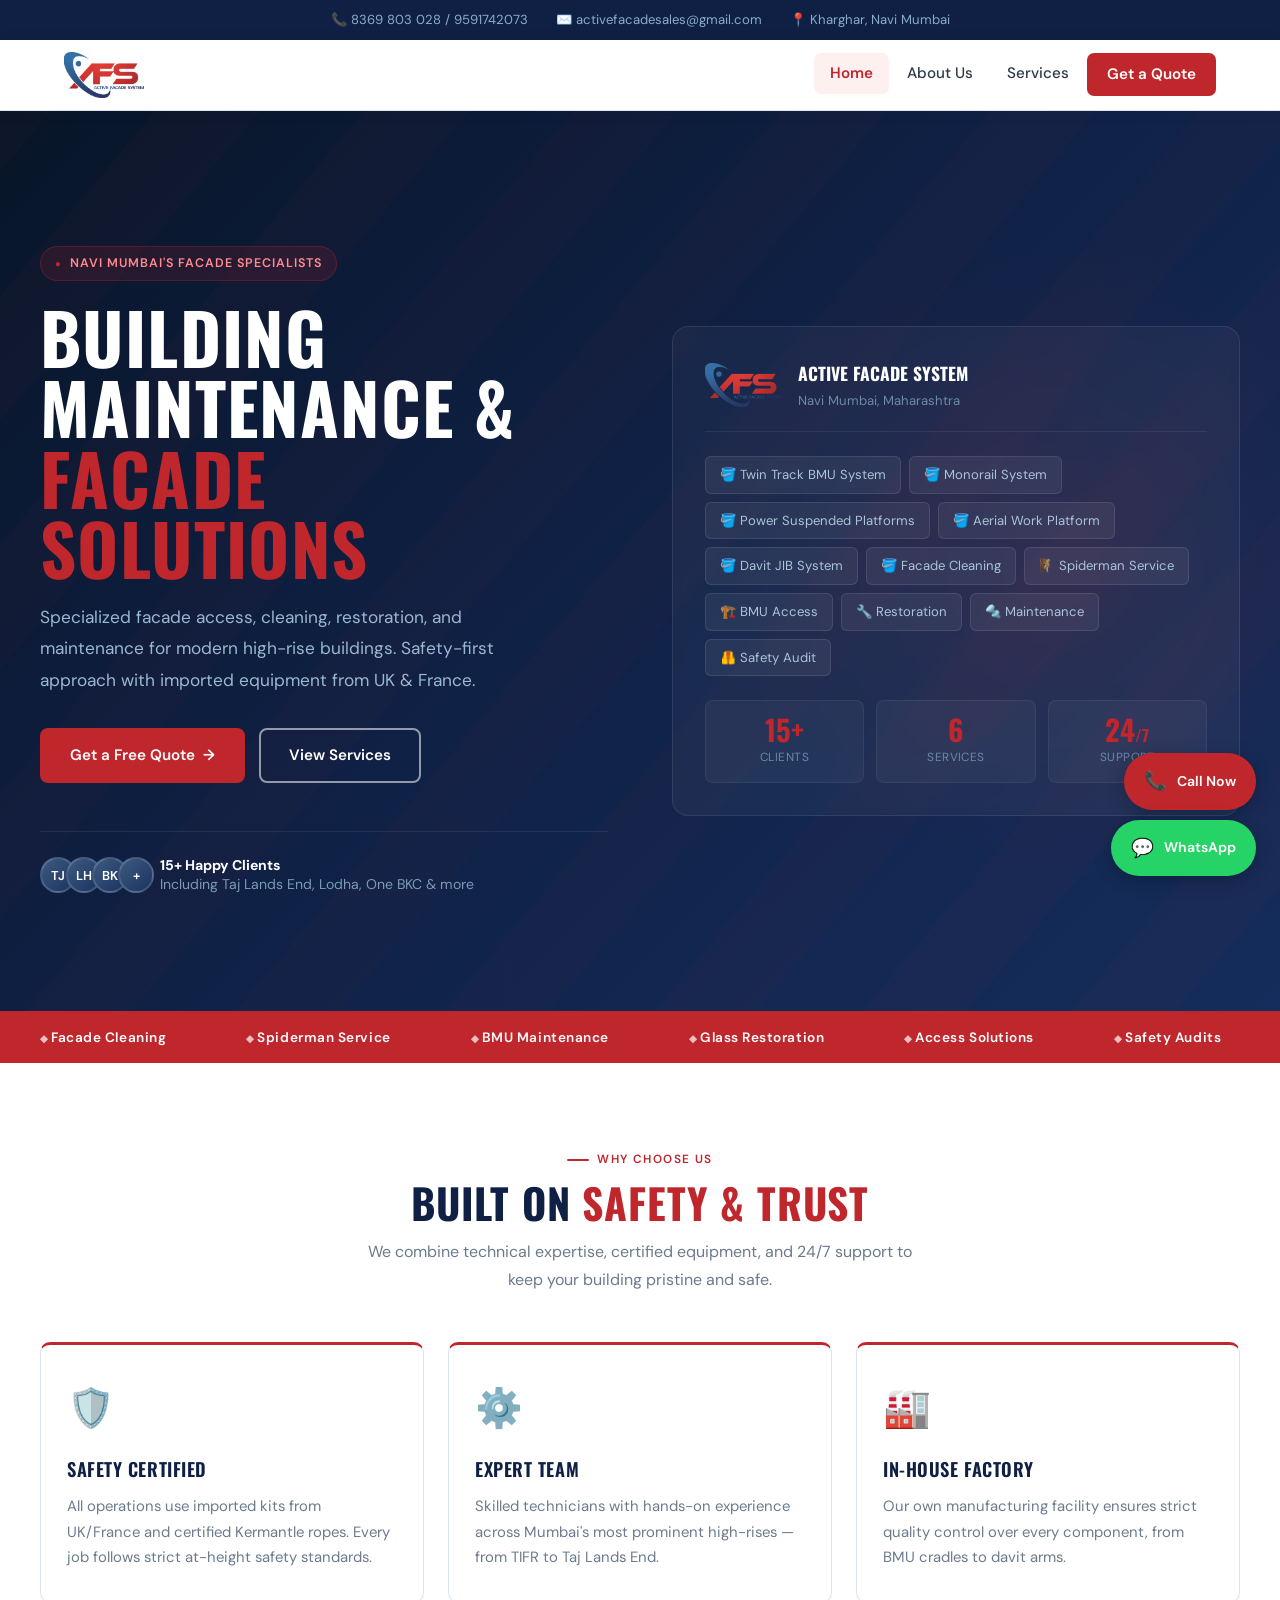
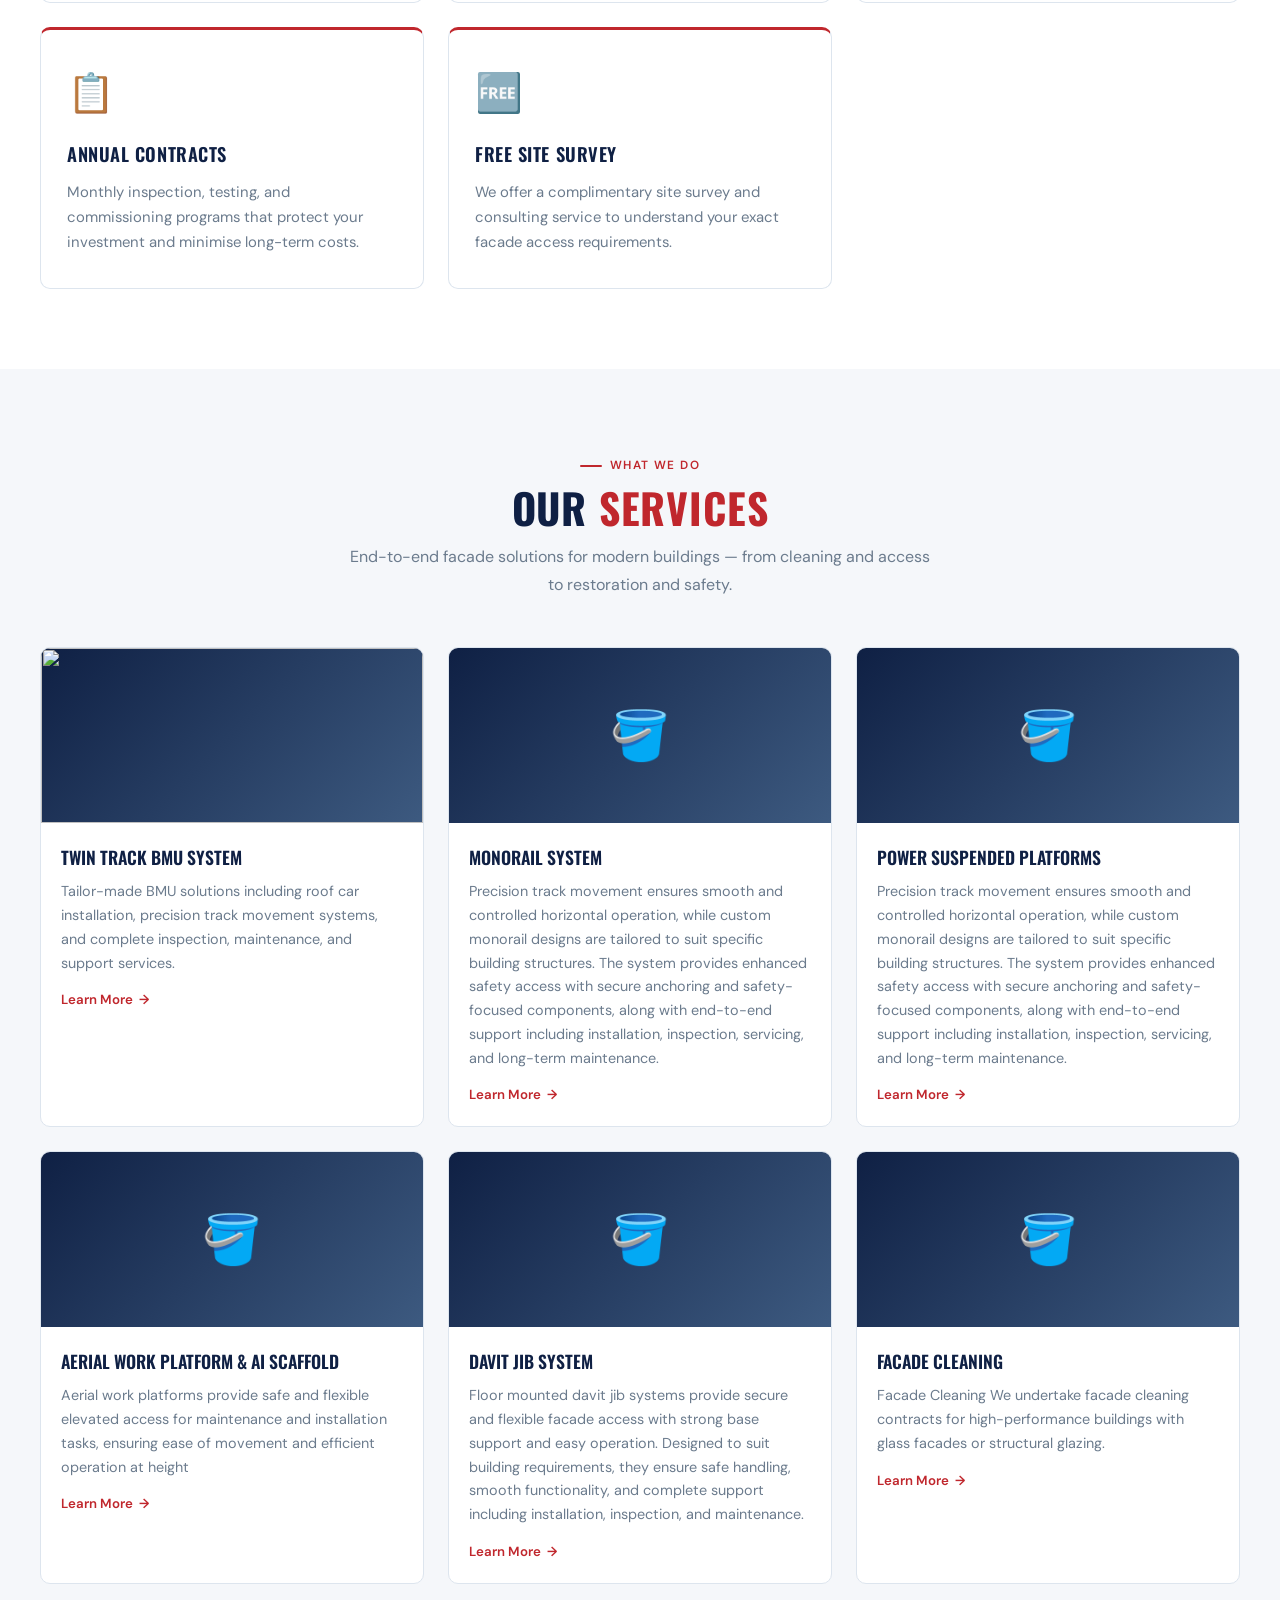
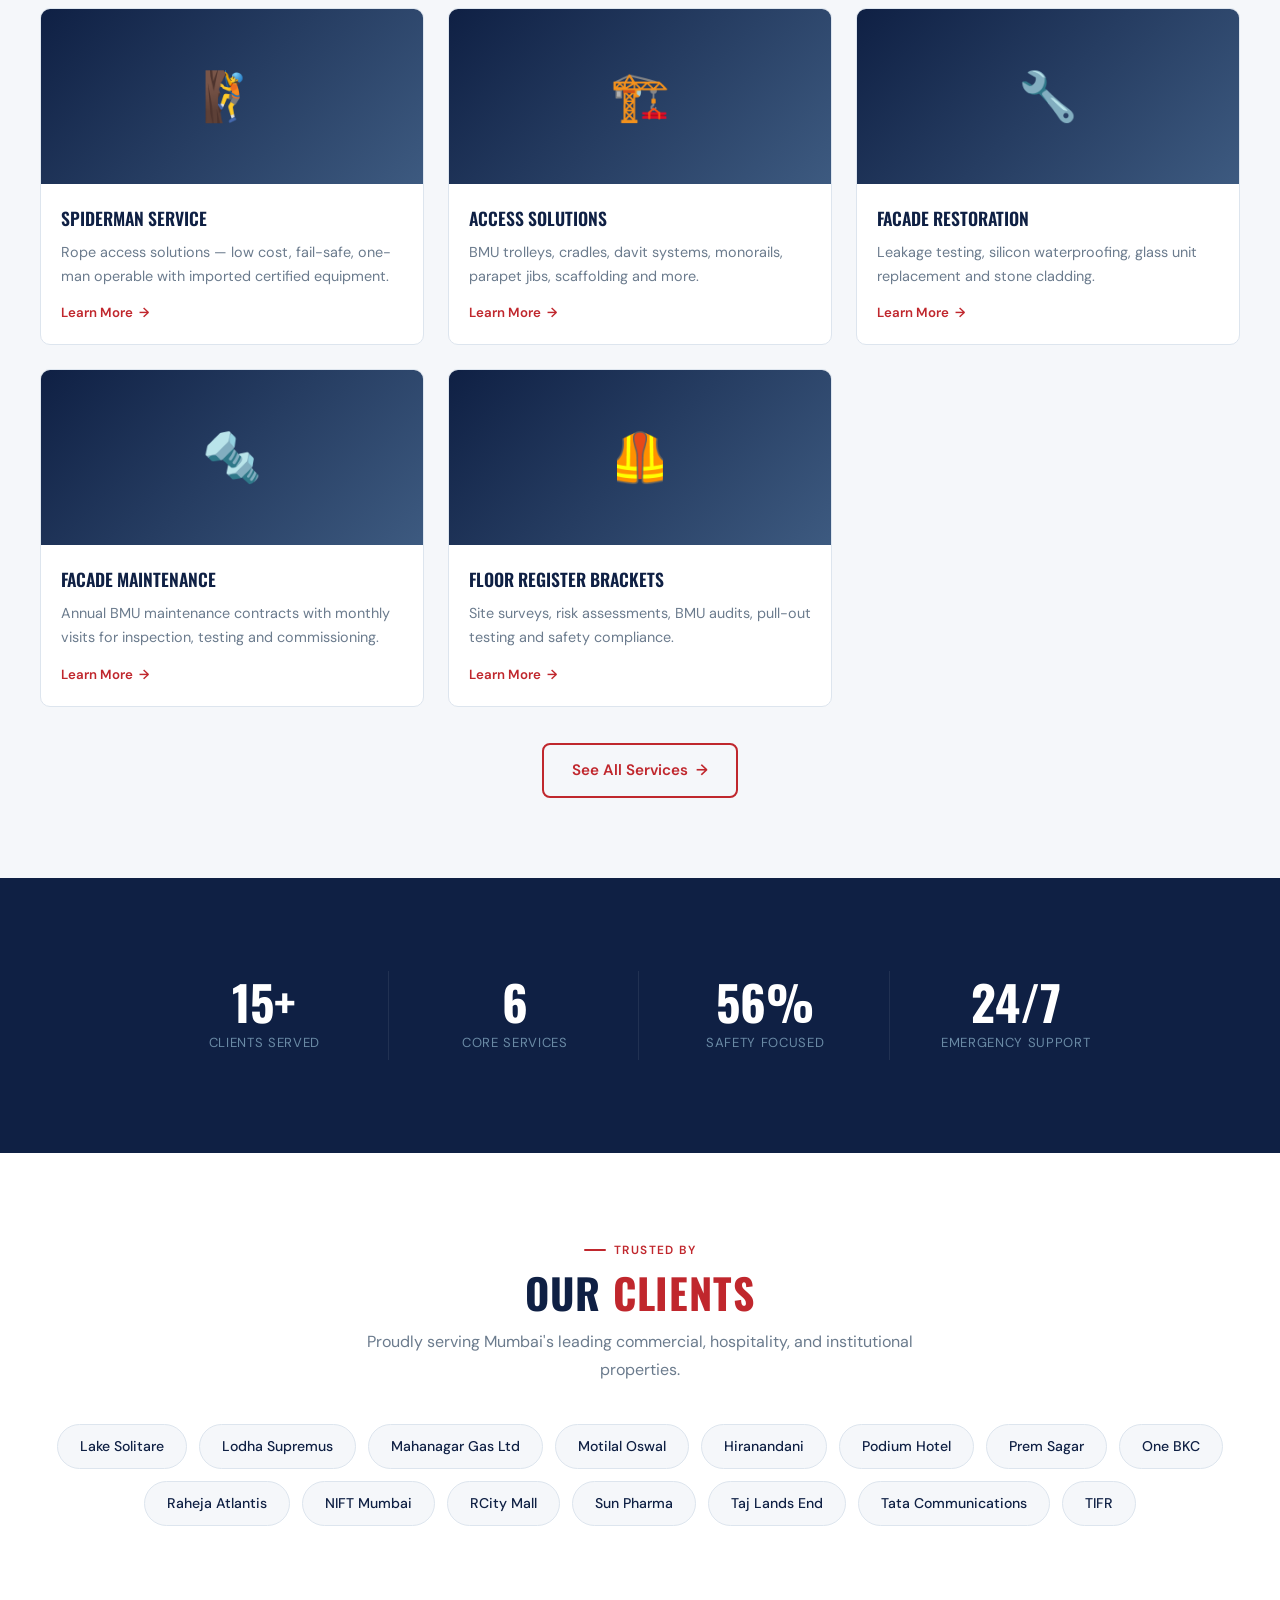
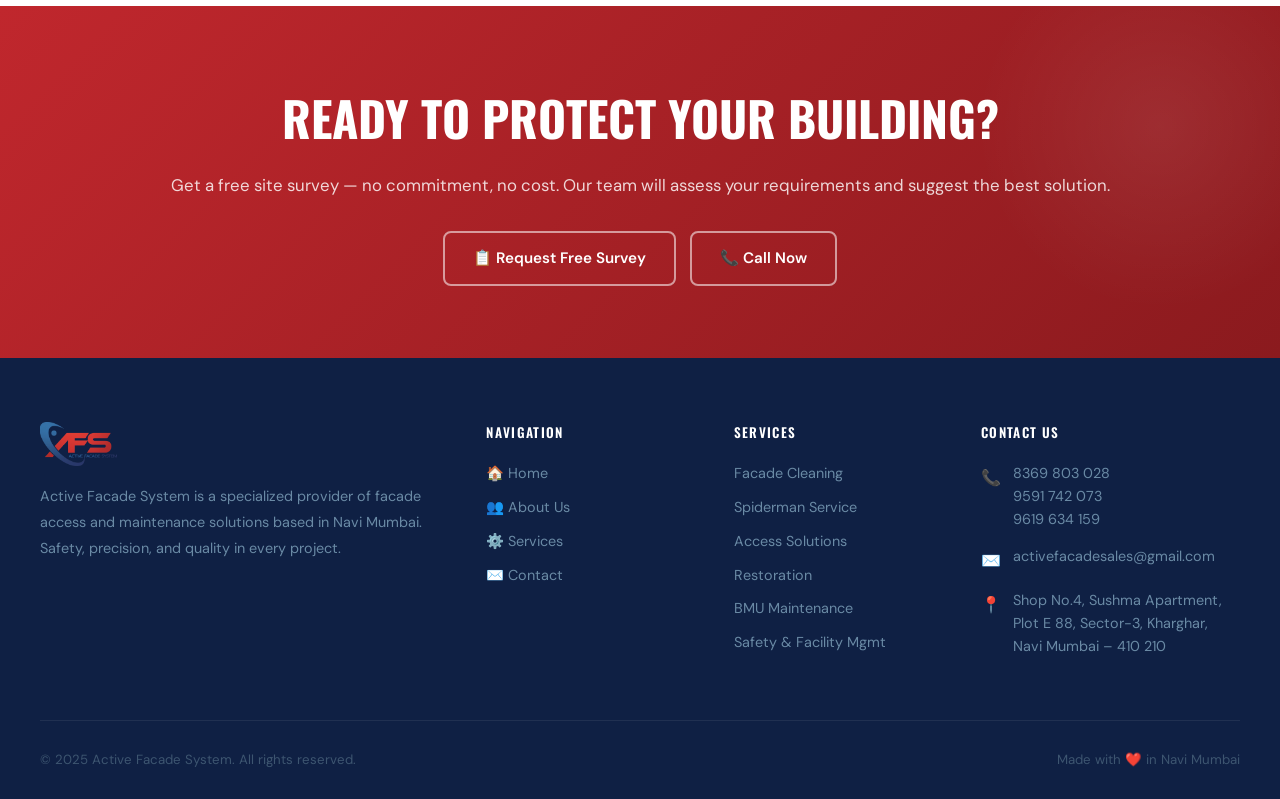
==== commit 09c67af1: "Update index.html" ====
--- a/index.html
+++ b/index.html
@@ -382,7 +382,7 @@
 
       <a href="services.html#Davit-JIB-System" class="srv-card reveal reveal-delay-1">
         <div class="srv-thumb">
-          <img src="https://raw.githubusercontent.com/vishu1196/AFS-WEBSITE/main/static/Davit_JIB_System.png" loading="lazy" alt="Facade Cleaning" onerror="this.parentElement.innerHTML='🪣'"/>
+          <img src="https://raw.githubusercontent.com/vishu1196/AFS-WEBSITE/main/static/devit_jib.jpeg" loading="lazy" alt="Facade Cleaning" onerror="this.parentElement.innerHTML='🪣'"/>
           <div class="srv-thumb-overlay"><span class="tag tag-red">View Details →</span></div>
         </div>
         <div class="srv-body">
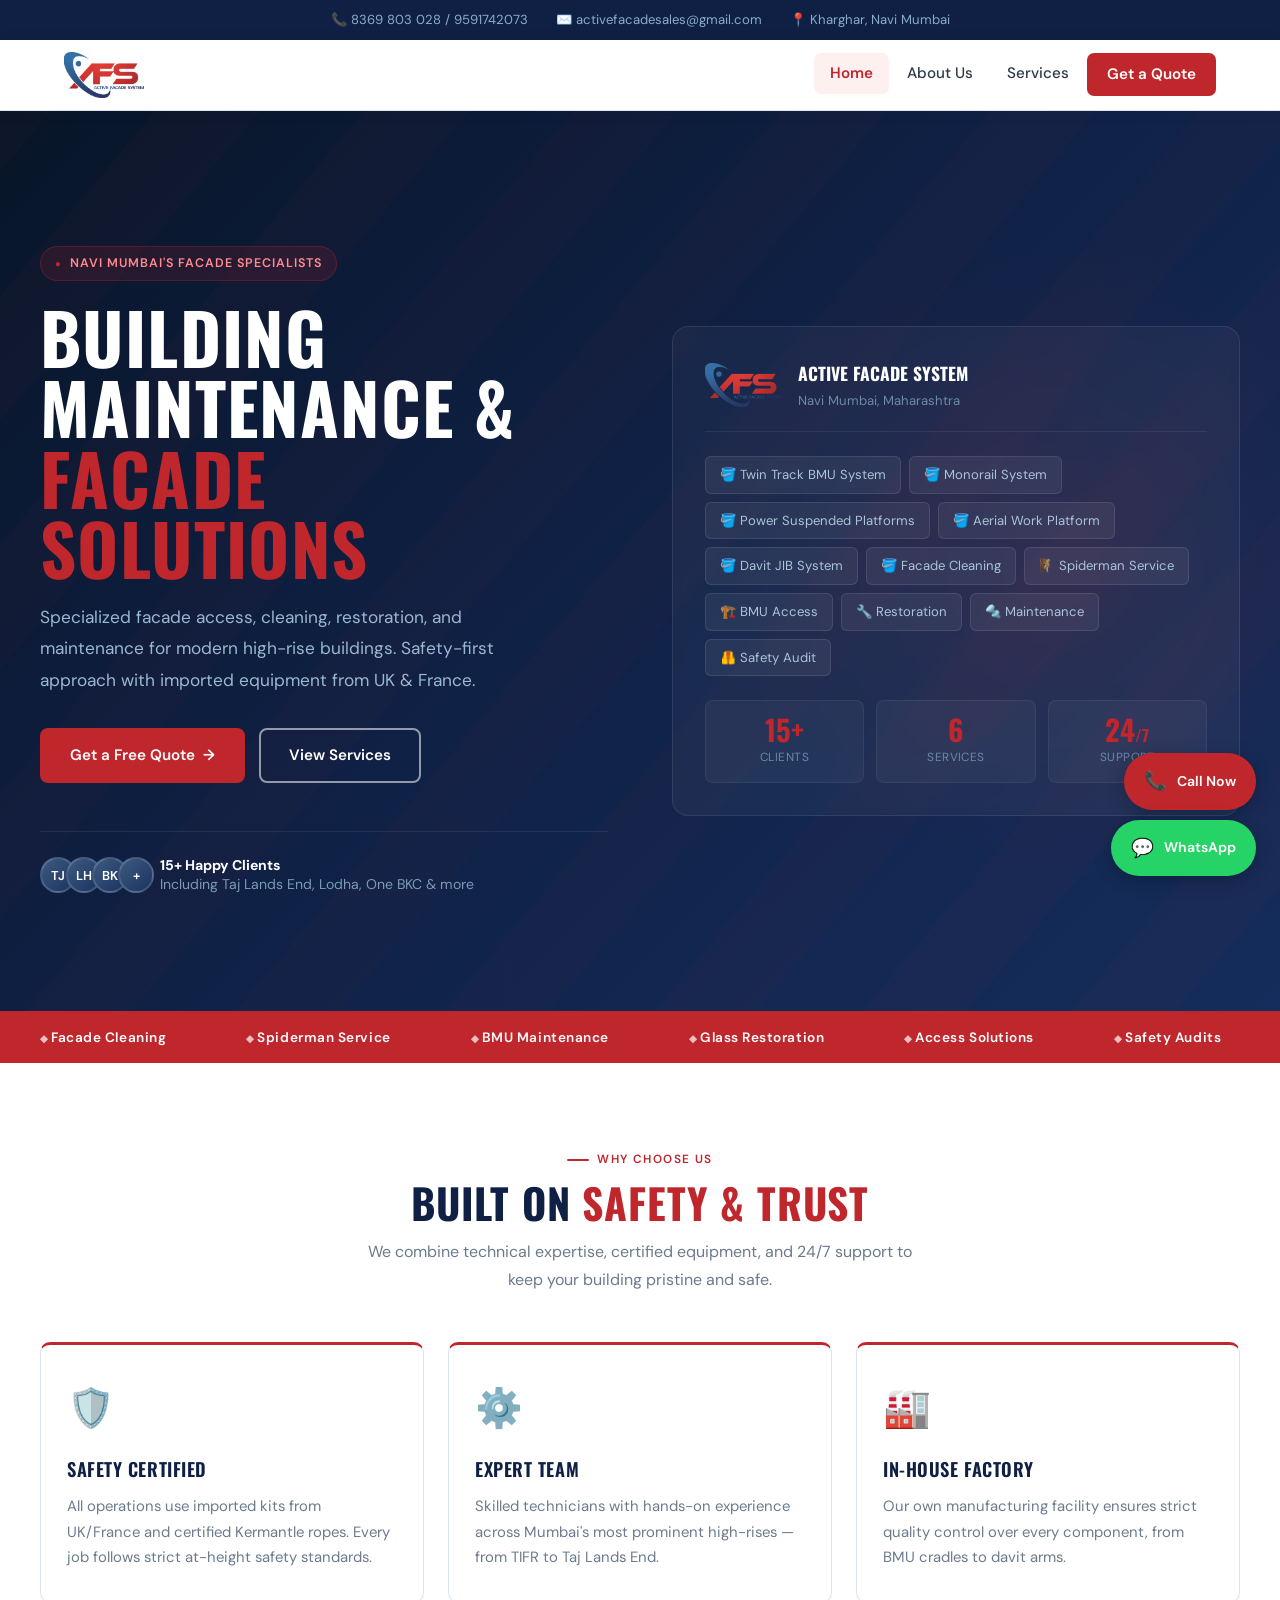
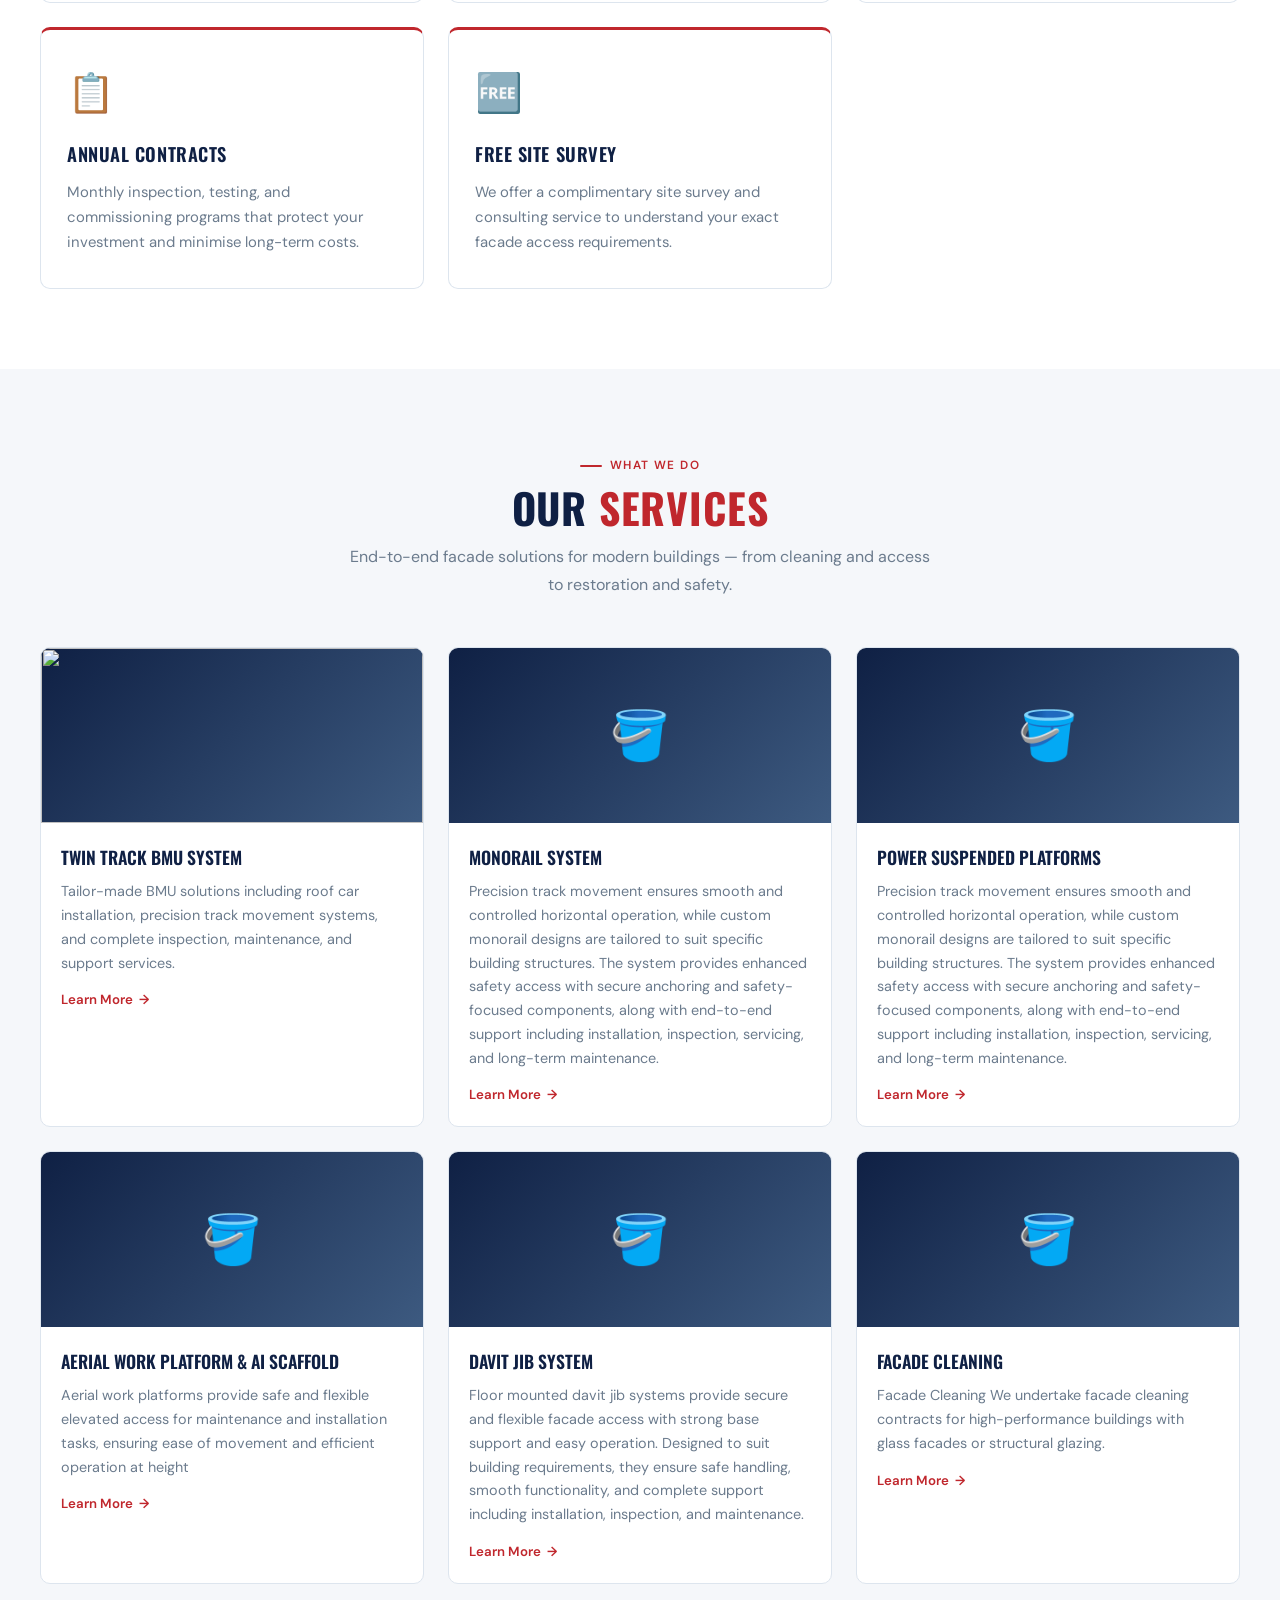
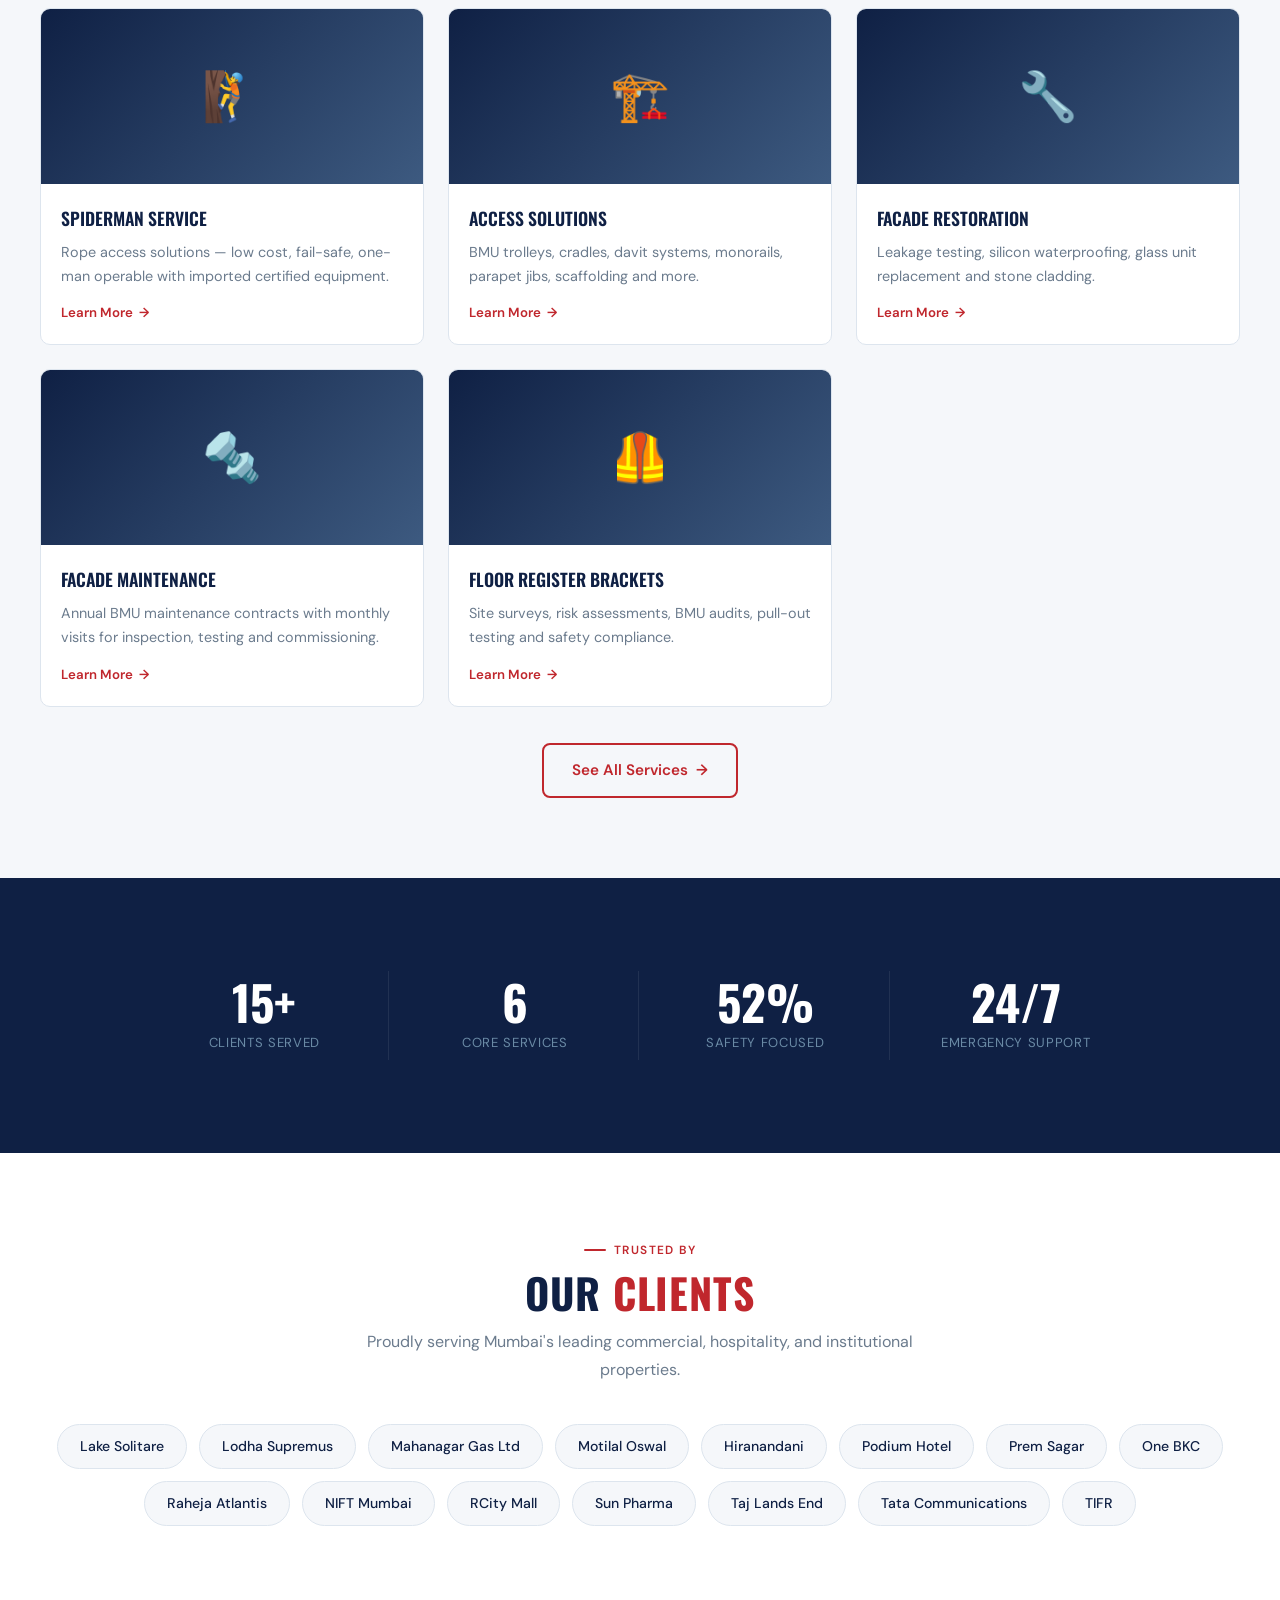
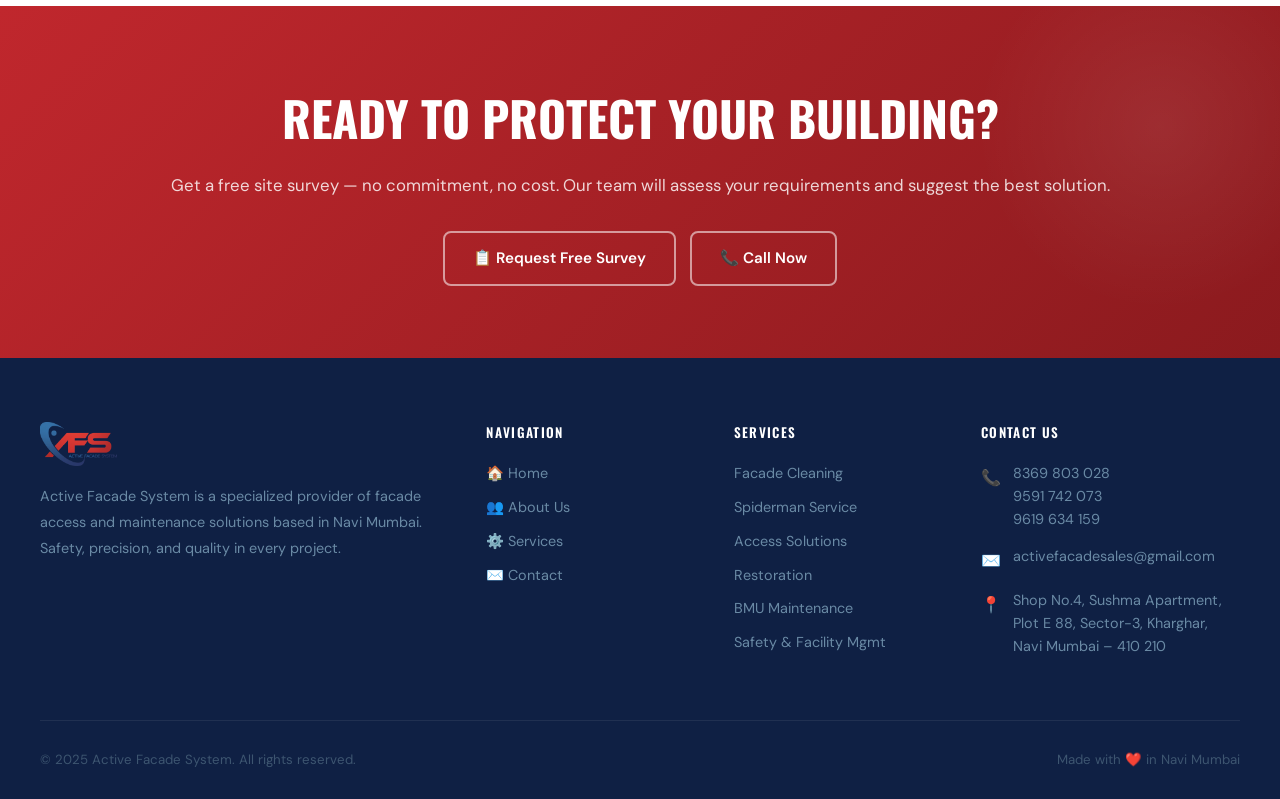
==== commit f5c241c5: "Update index.html" ====
--- a/index.html
+++ b/index.html
@@ -344,7 +344,7 @@
 
       <a href="services.html#monorail-system" class="srv-card reveal reveal-delay-1">
         <div class="srv-thumb">
-          <img src="https://raw.githubusercontent.com/vishu1196/AFS-WEBSITE/main/static/Monorail_System.png" loading="lazy" alt="Facade Cleaning" onerror="this.parentElement.innerHTML='🪣'"/>
+          <img src="https://raw.githubusercontent.com/vishu1196/AFS-WEBSITE/main/static/monorail.jpeg" loading="lazy" alt="Facade Cleaning" onerror="this.parentElement.innerHTML='🪣'"/>
           <div class="srv-thumb-overlay"><span class="tag tag-red">View Details →</span></div>
         </div>
         <div class="srv-body">
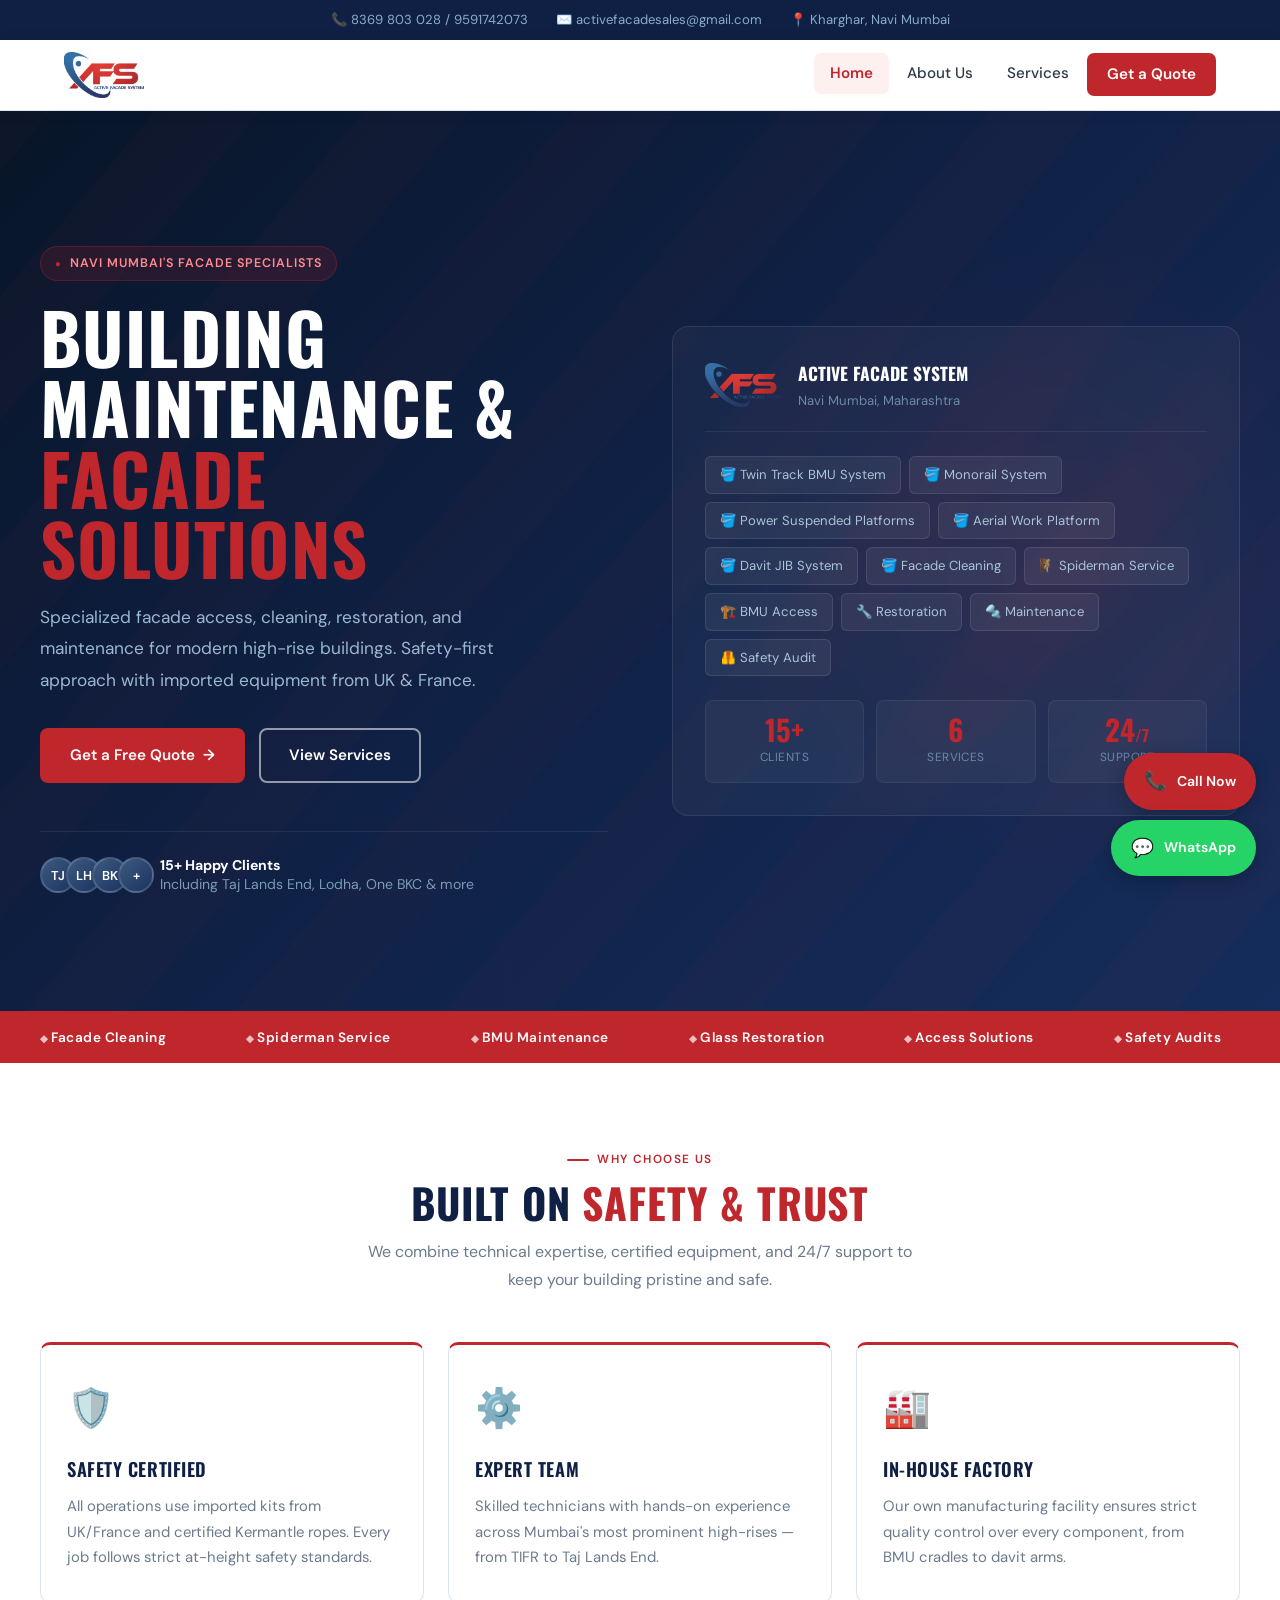
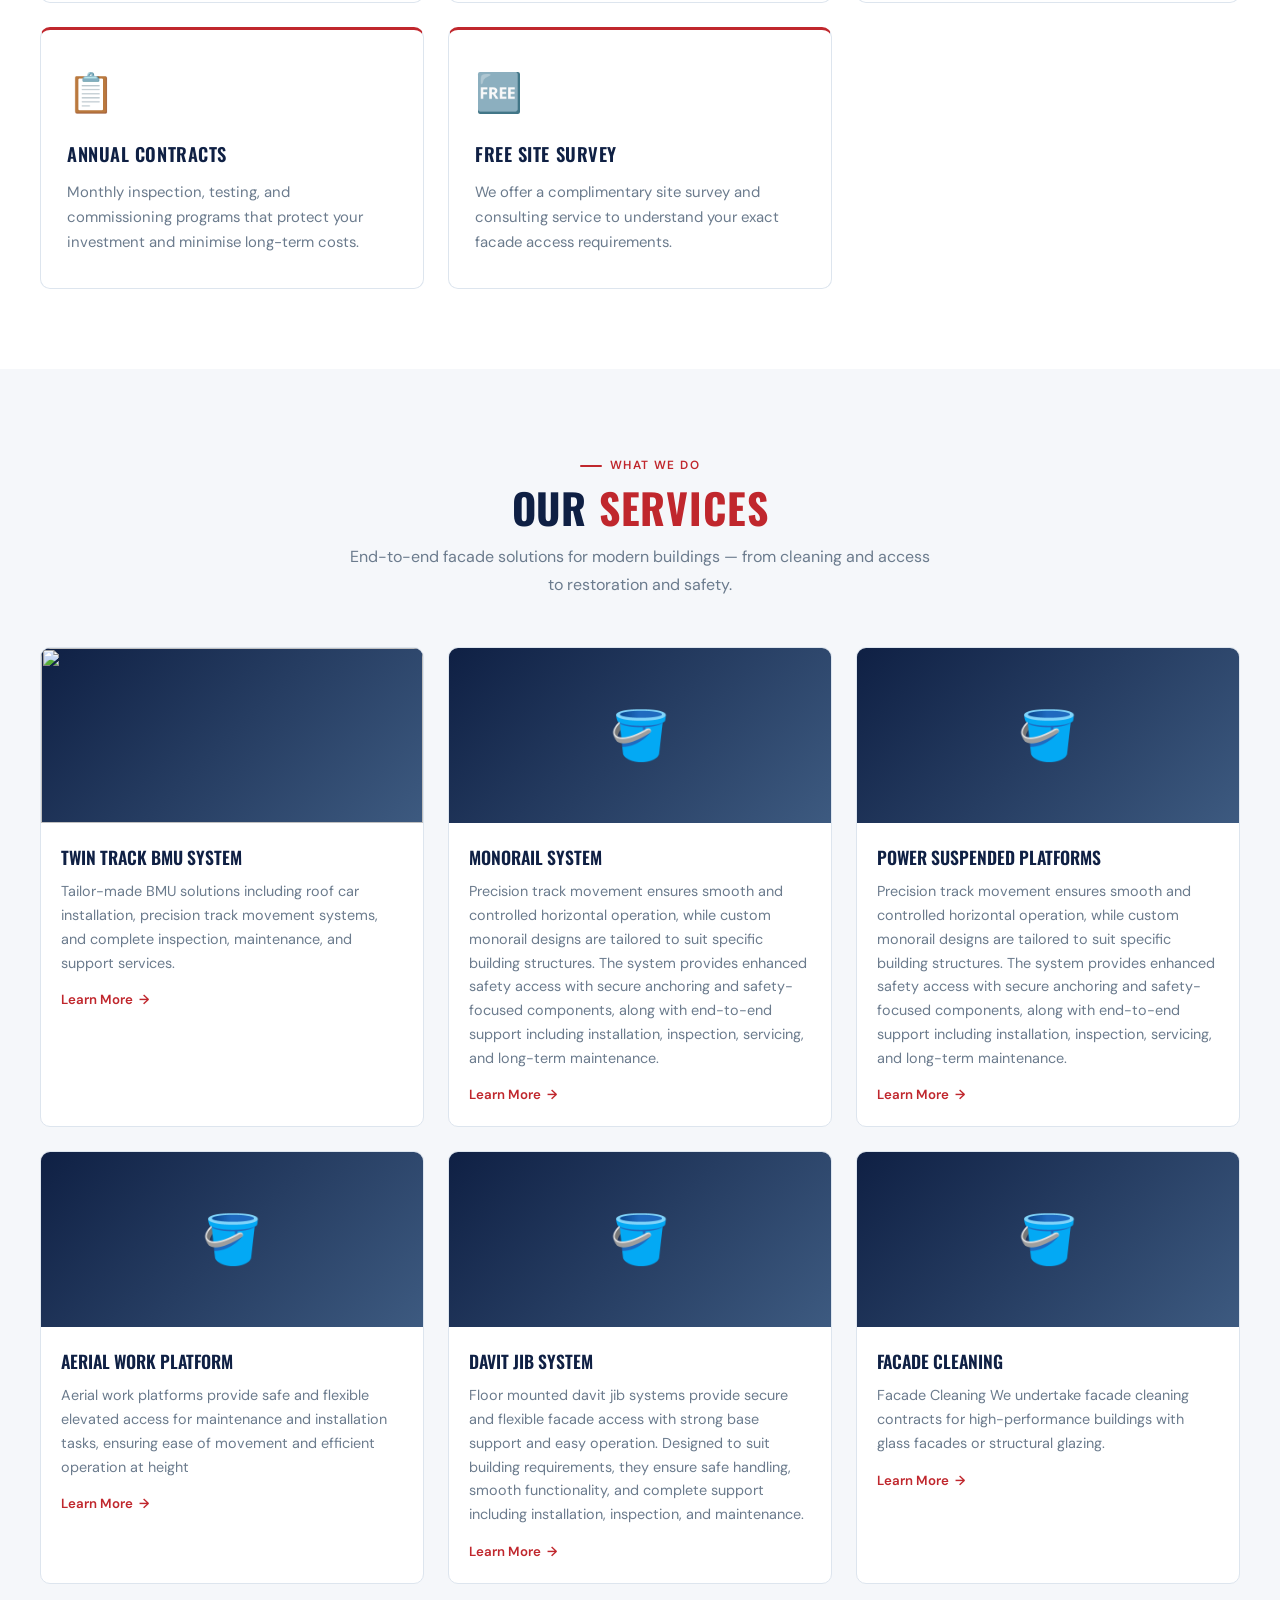
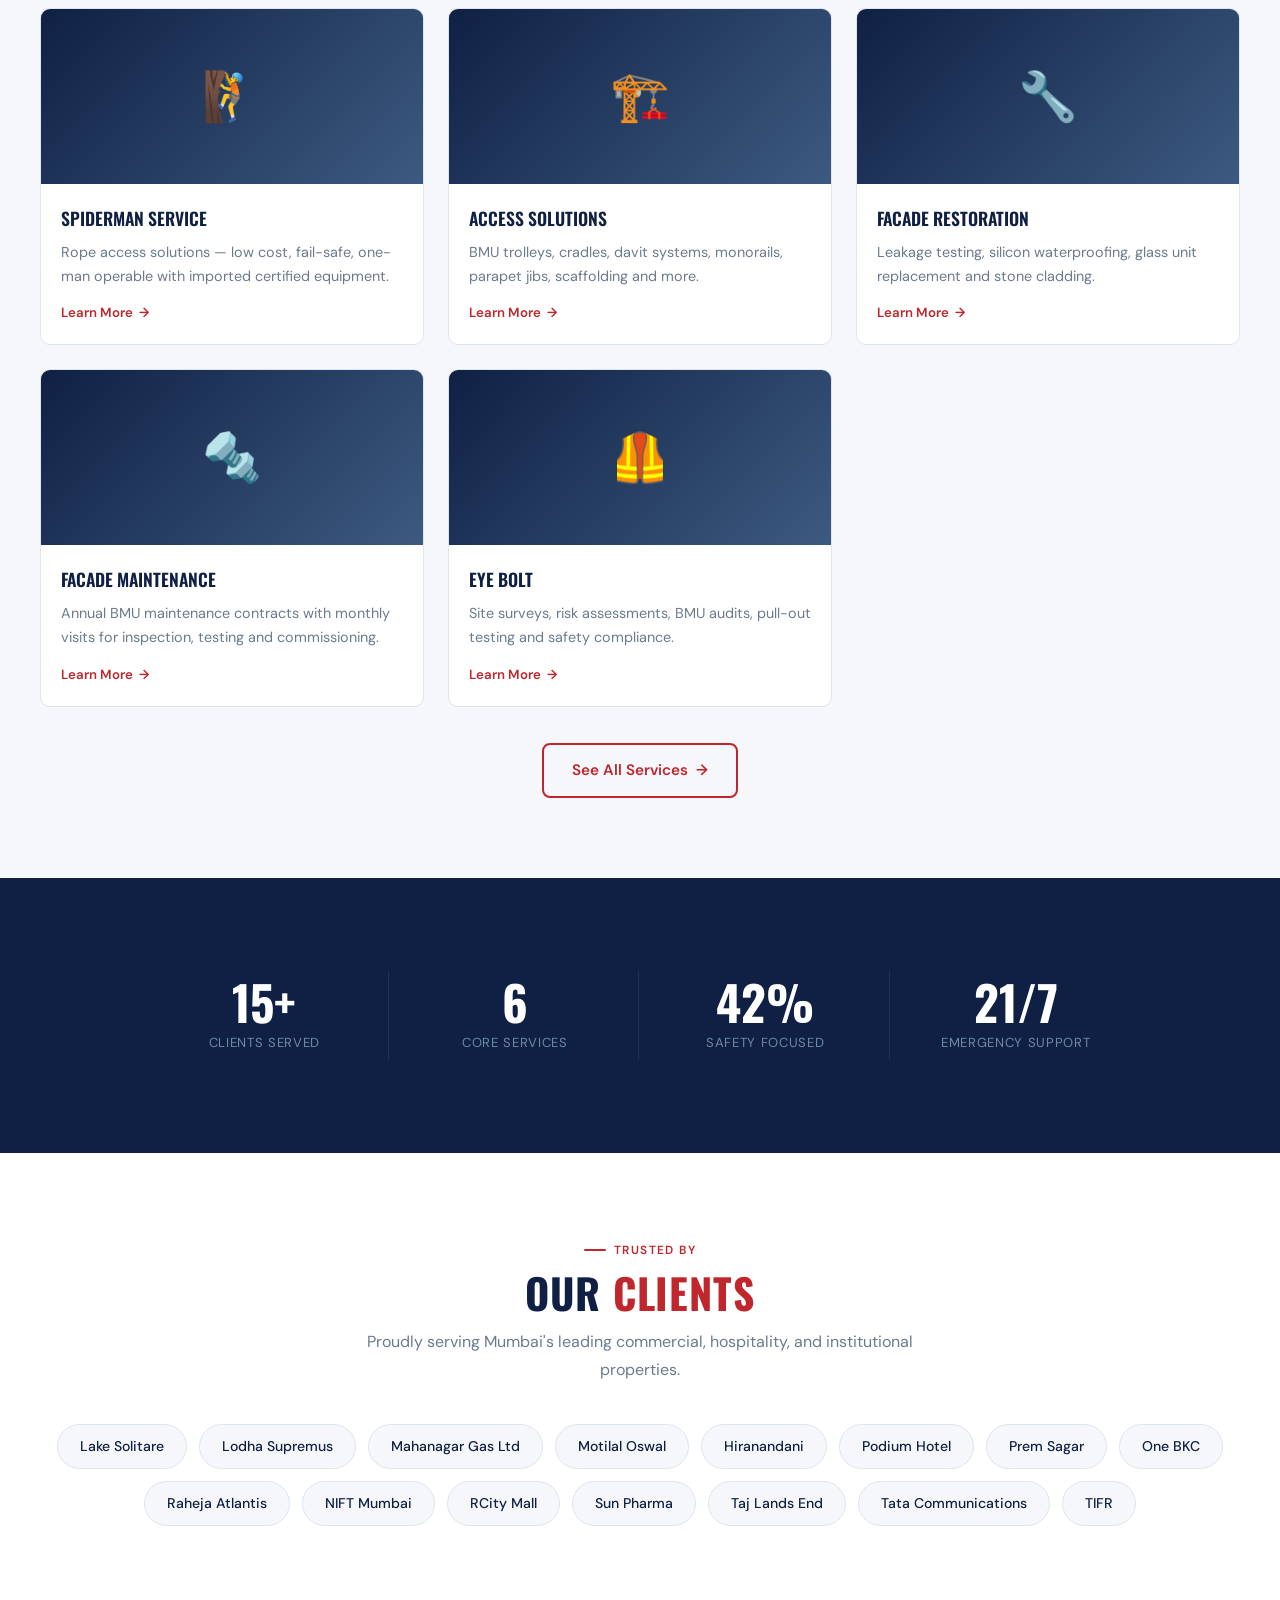
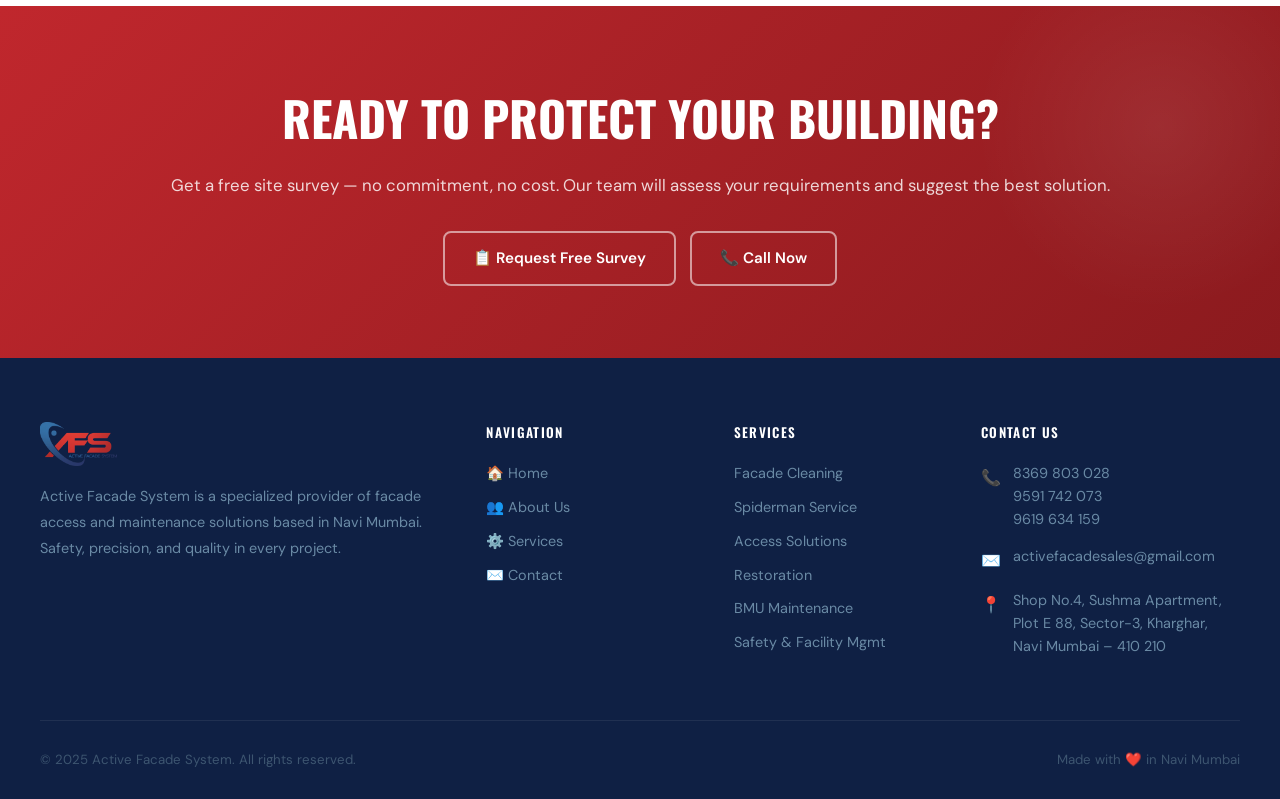
==== commit 905a2cb8: "Update service titles and image sources in index.html" ====
--- a/index.html
+++ b/index.html
@@ -372,7 +372,7 @@
           <div class="srv-thumb-overlay"><span class="tag tag-red">View Details →</span></div>
         </div>
         <div class="srv-body">
-          <h3>aerial work platform & AI scaffold</h3>
+          <h3>aerial work platform</h3>
           <p>Aerial work platforms provide safe and flexible elevated access for maintenance and installation tasks, ensuring ease of movement and efficient operation at height</p>
           <div class="srv-link">Learn More <span>→</span></div>
         </div>
@@ -394,7 +394,7 @@
 
       <a href="services.html#Facade-cleaning" class="srv-card reveal reveal-delay-1">
         <div class="srv-thumb">
-          <img src="https://raw.githubusercontent.com/vishu1196/AFS-WEBSITE/main/static/Facade_cleaning.jpeg" loading="lazy" alt="Facade Cleaning" onerror="this.parentElement.innerHTML='🪣'"/>
+          <img src="https://raw.githubusercontent.com/vishu1196/AFS-WEBSITE/main/static/facade_cleaning_new.jpeg" loading="lazy" alt="Facade Cleaning" onerror="this.parentElement.innerHTML='🪣'"/>
           <div class="srv-thumb-overlay"><span class="tag tag-red">View Details →</span></div>
         </div>
         <div class="srv-body">
@@ -449,13 +449,14 @@
           <div class="srv-link">Learn More <span>→</span></div>
         </div>
       </a>
+      
       <a href="services.html#Brackets" class="srv-card reveal reveal-delay-3">
         <div class="srv-thumb">
           <img src="https://raw.githubusercontent.com/vishu1196/AFS-WEBSITE/main/static/Brackets.jpeg" loading="lazy" alt="Brackets" onerror="this.parentElement.innerHTML='🦺'"/>
           <div class="srv-thumb-overlay"><span class="tag tag-red">View Details →</span></div>
         </div>
         <div class="srv-body">
-          <h3>Floor Register Brackets</h3>
+          <h3>EYE BOLT</h3>
           <p>Site surveys, risk assessments, BMU audits, pull-out testing and safety compliance.</p>
           <div class="srv-link">Learn More <span>→</span></div>
         </div>
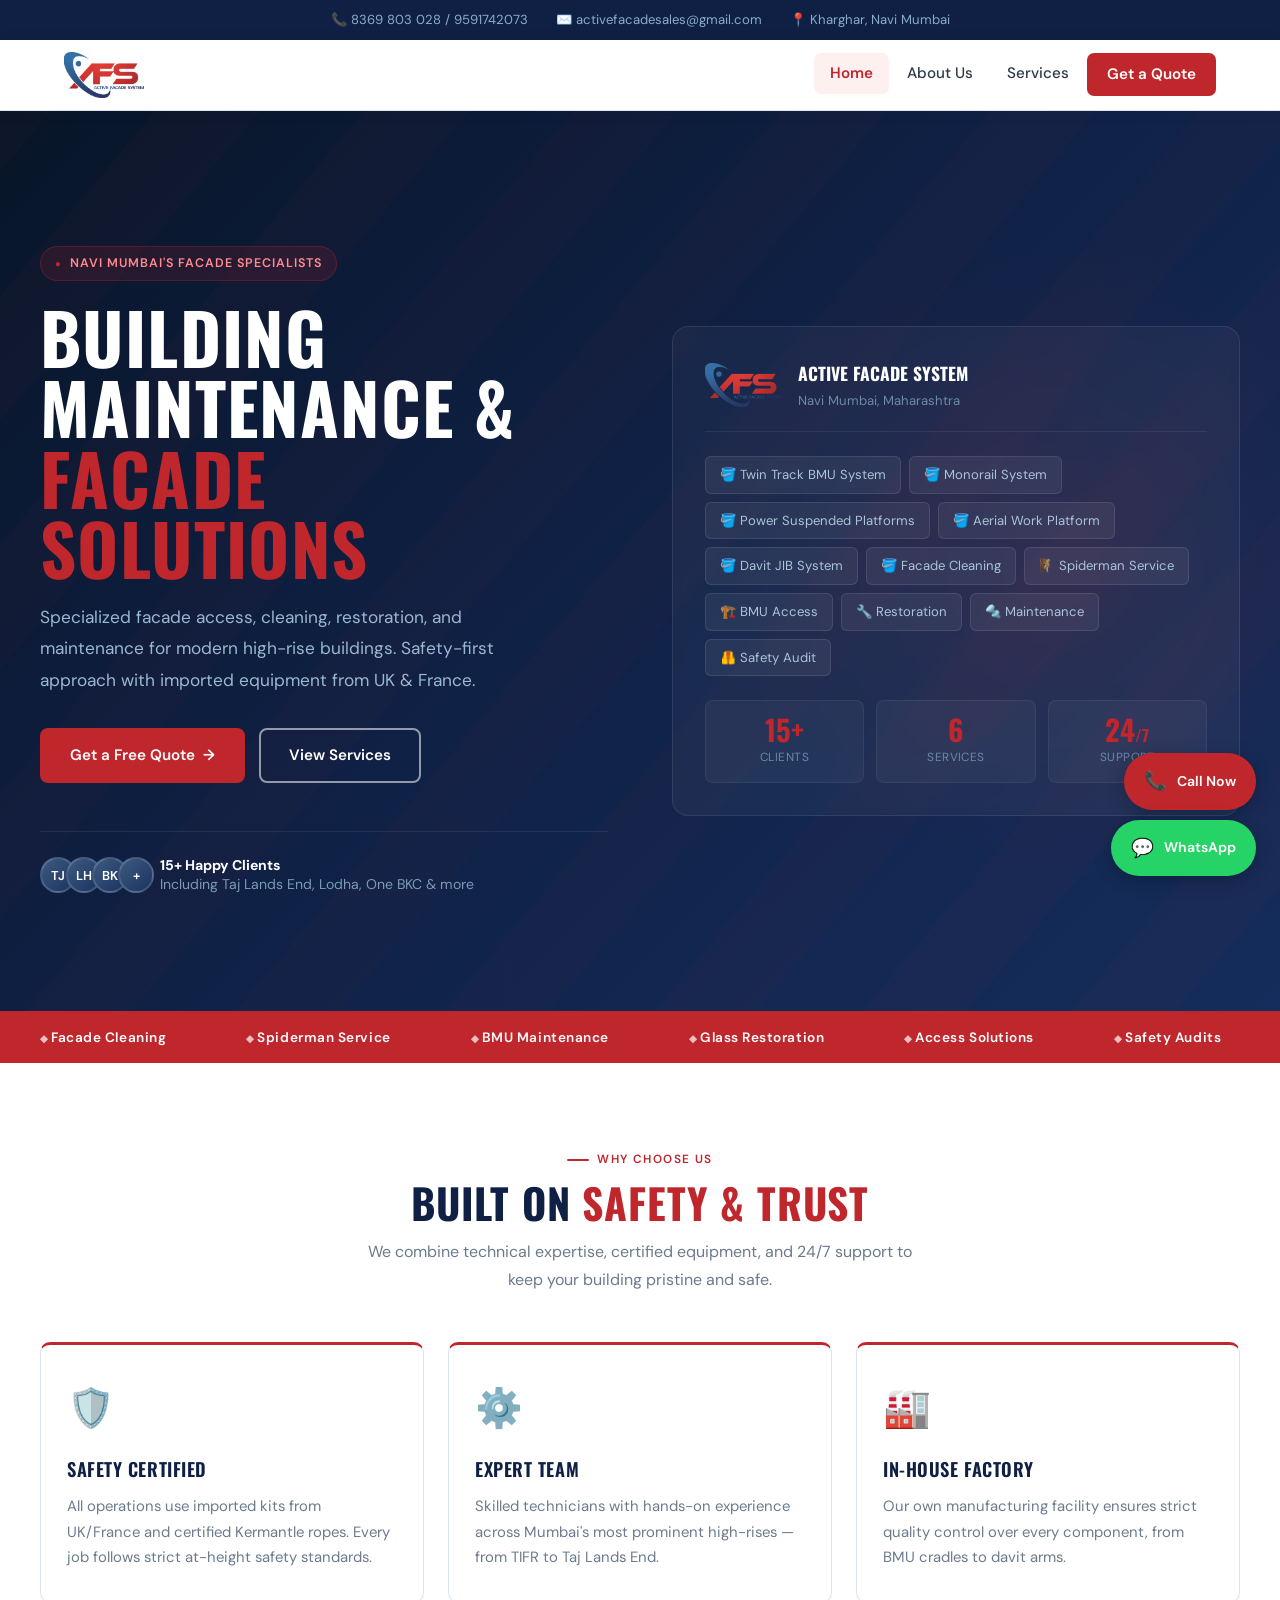
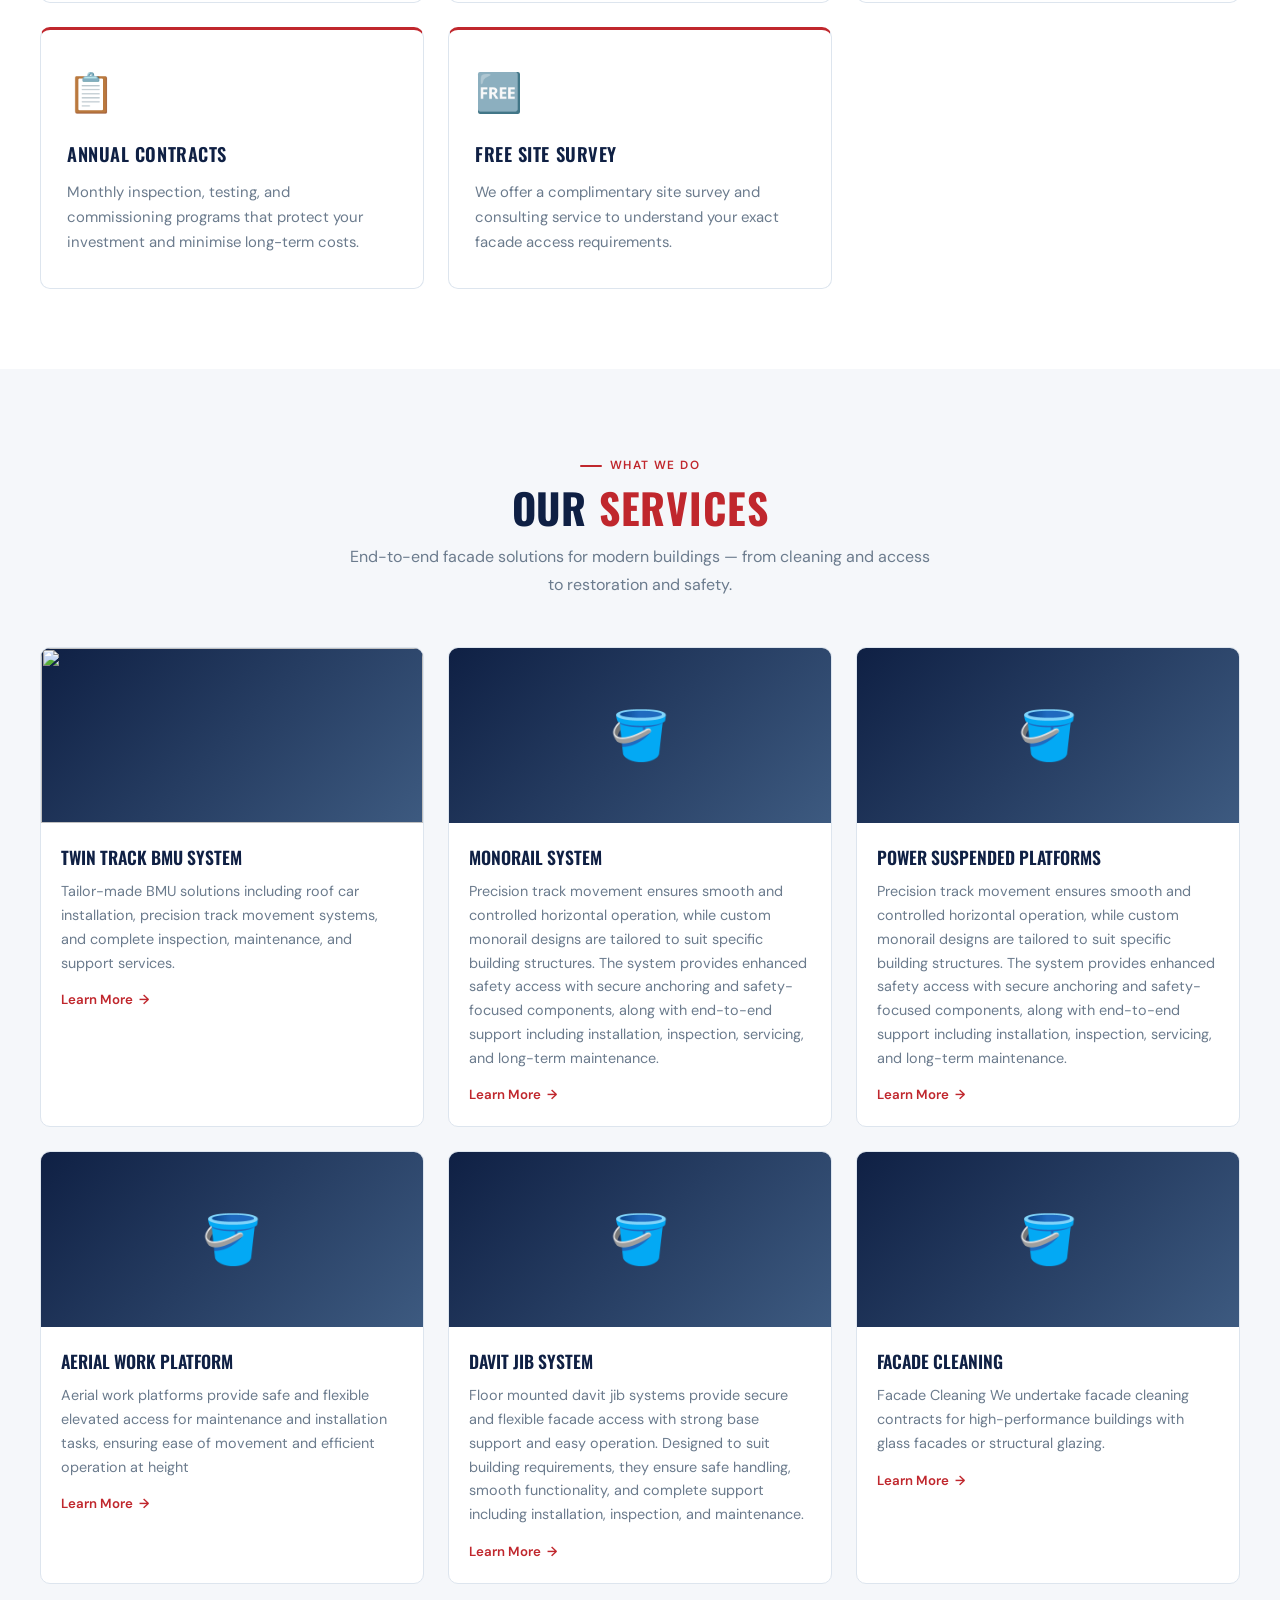
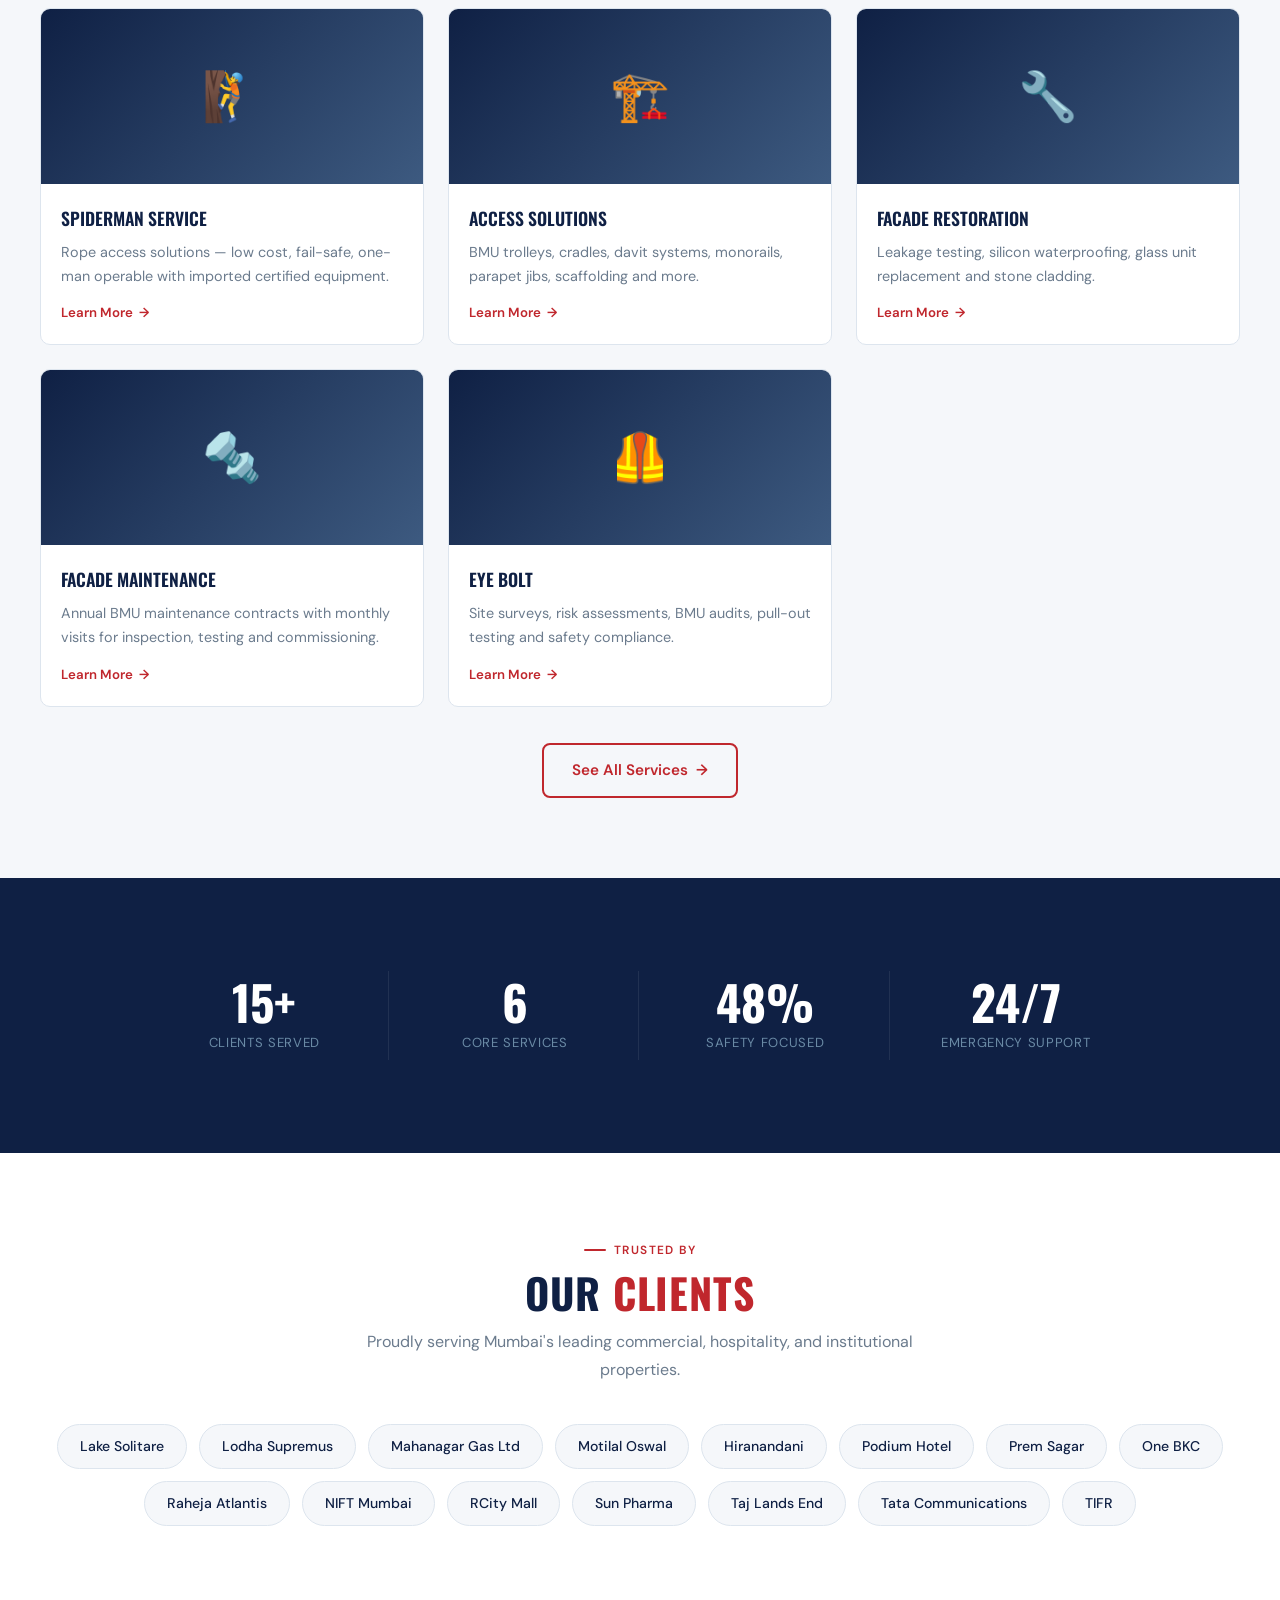
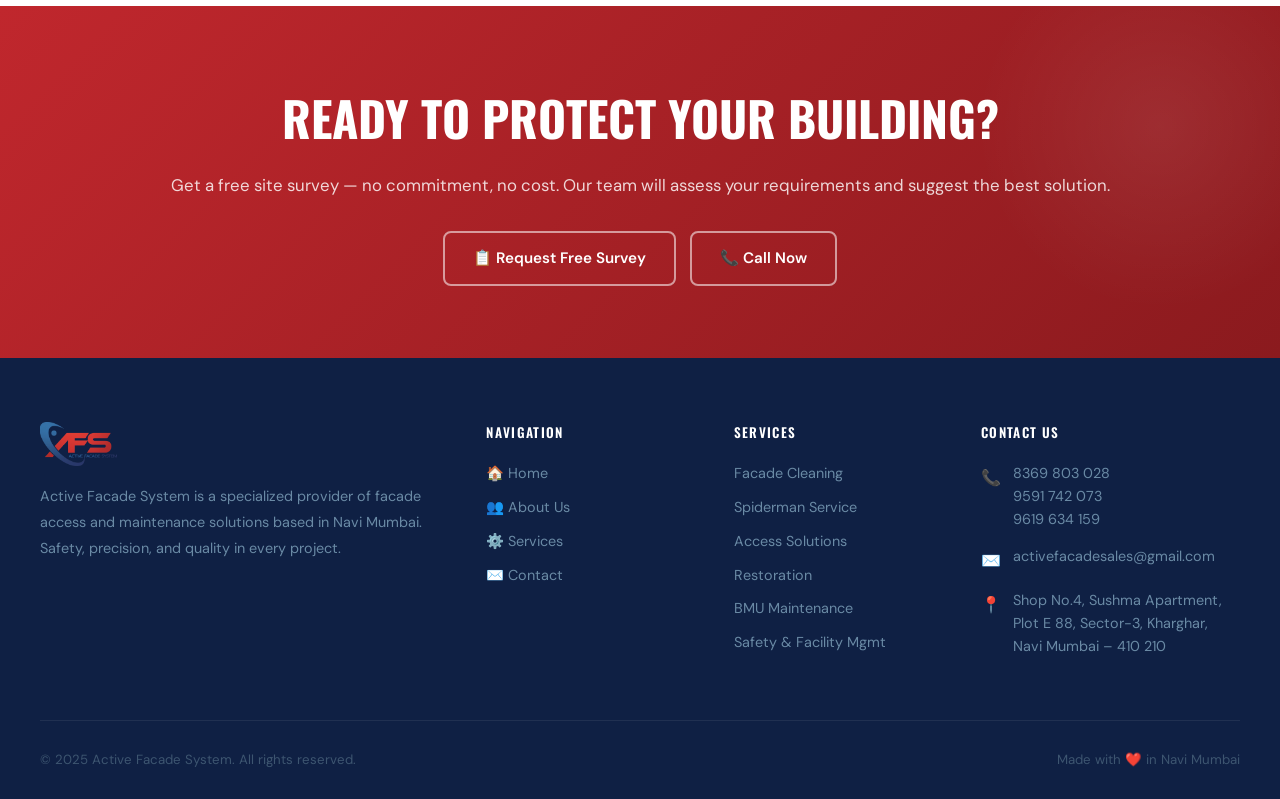
==== commit 6ced0836: "Update index.html" ====
--- a/index.html
+++ b/index.html
@@ -331,7 +331,7 @@
 
        <a href="services.html#Twin-track-car-bmu-system" class="srv-card reveal reveal-delay-1">
         <div class="srv-thumb">
-          <img src="https://raw.githubusercontent.com/vishu1196/AFS-WEBSITE/main/static/Davit_JIB_System.png" loading="lazy"/>
+          <img src="https://raw.githubusercontent.com/vishu1196/AFS-WEBSITE/main/static/TWIN_TRACK_BMU.jpeg" loading="lazy"/>
           <div class="srv-thumb-overlay"><span class="tag tag-red">View Details →</span></div>
         </div>
         <div class="srv-body">
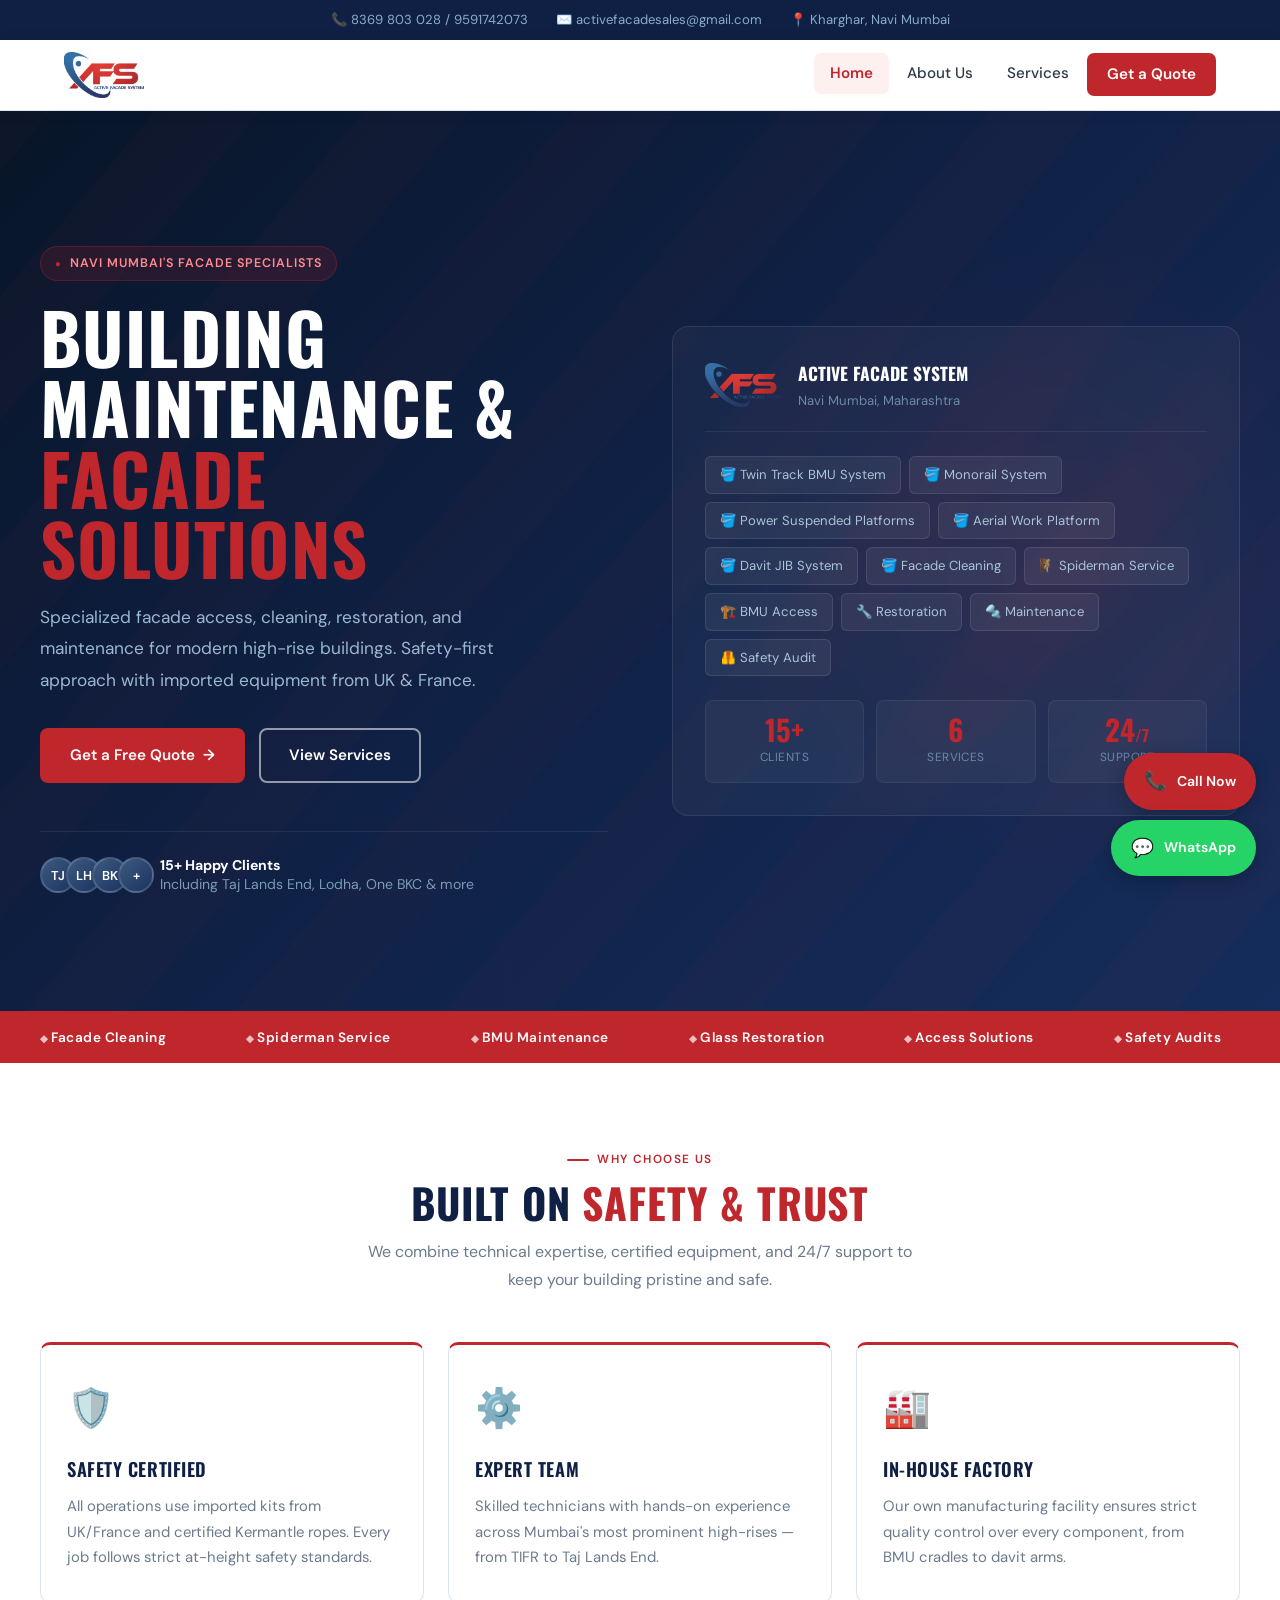
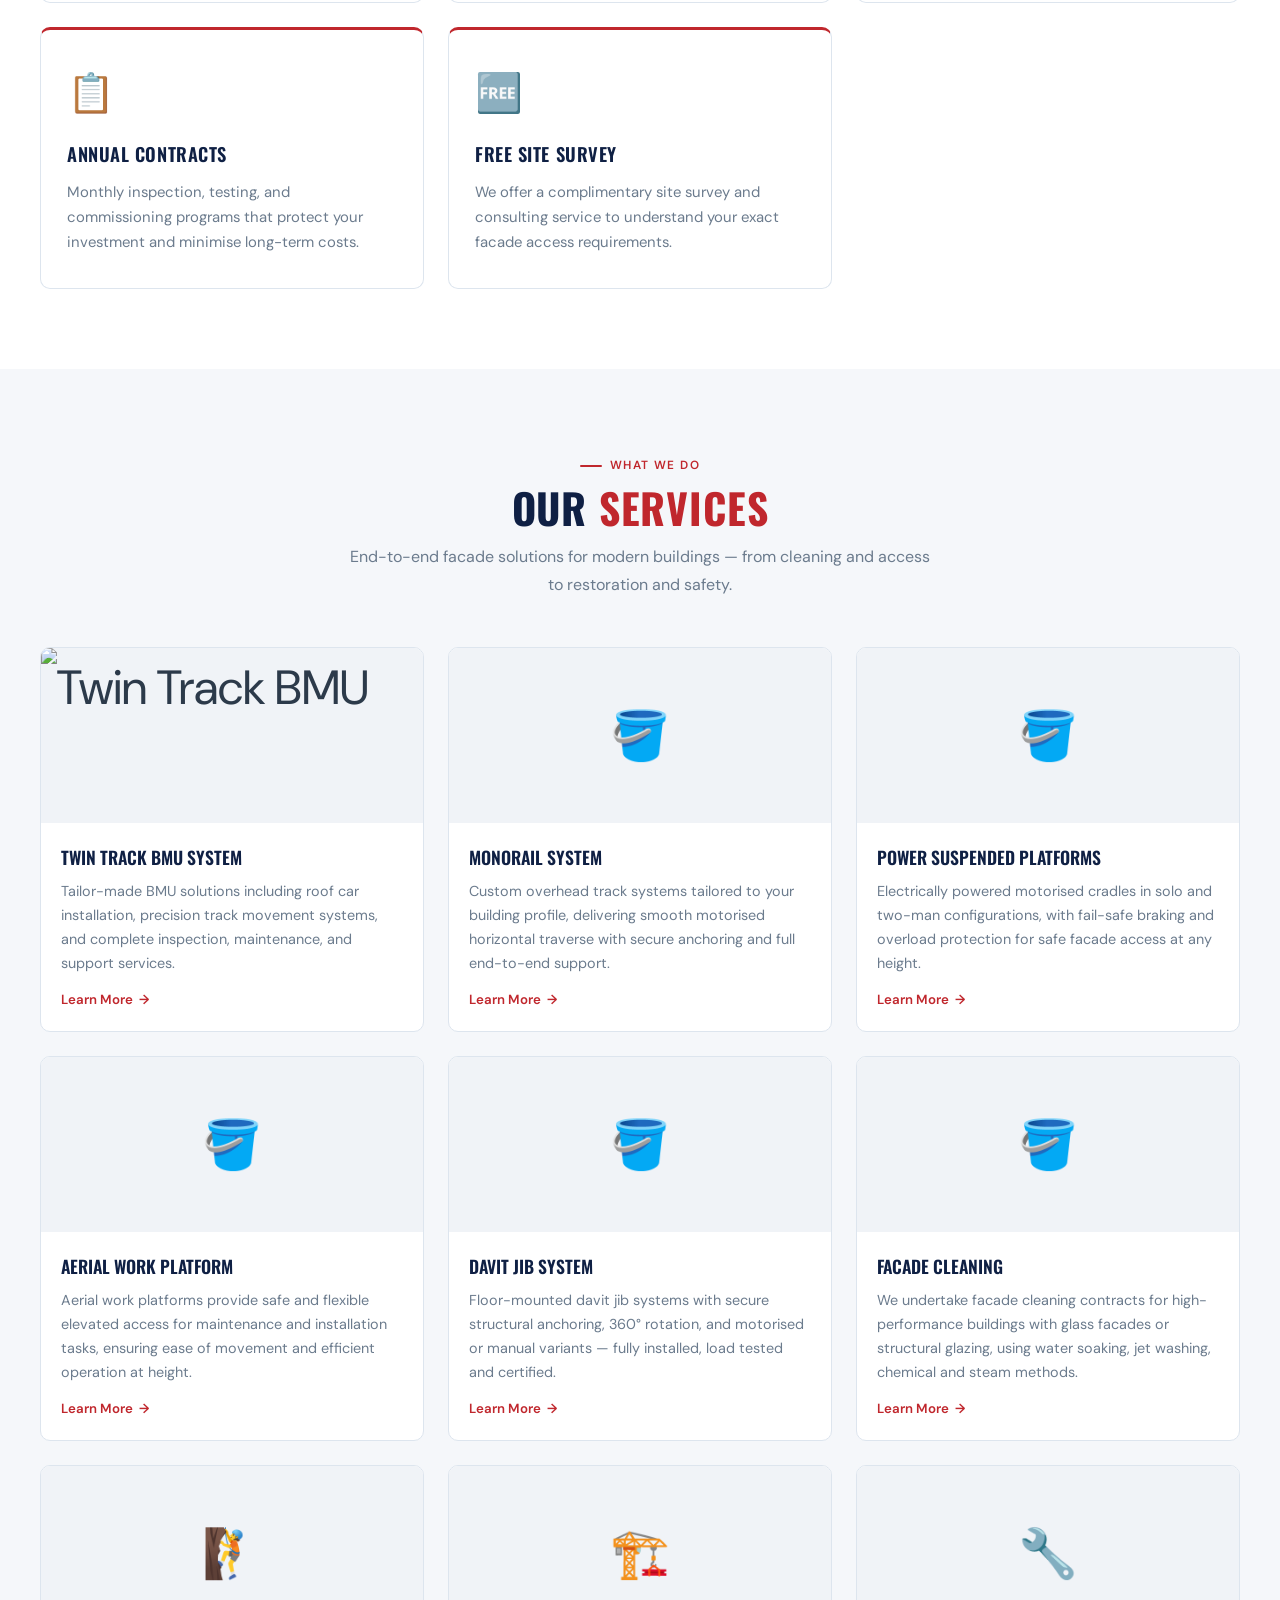
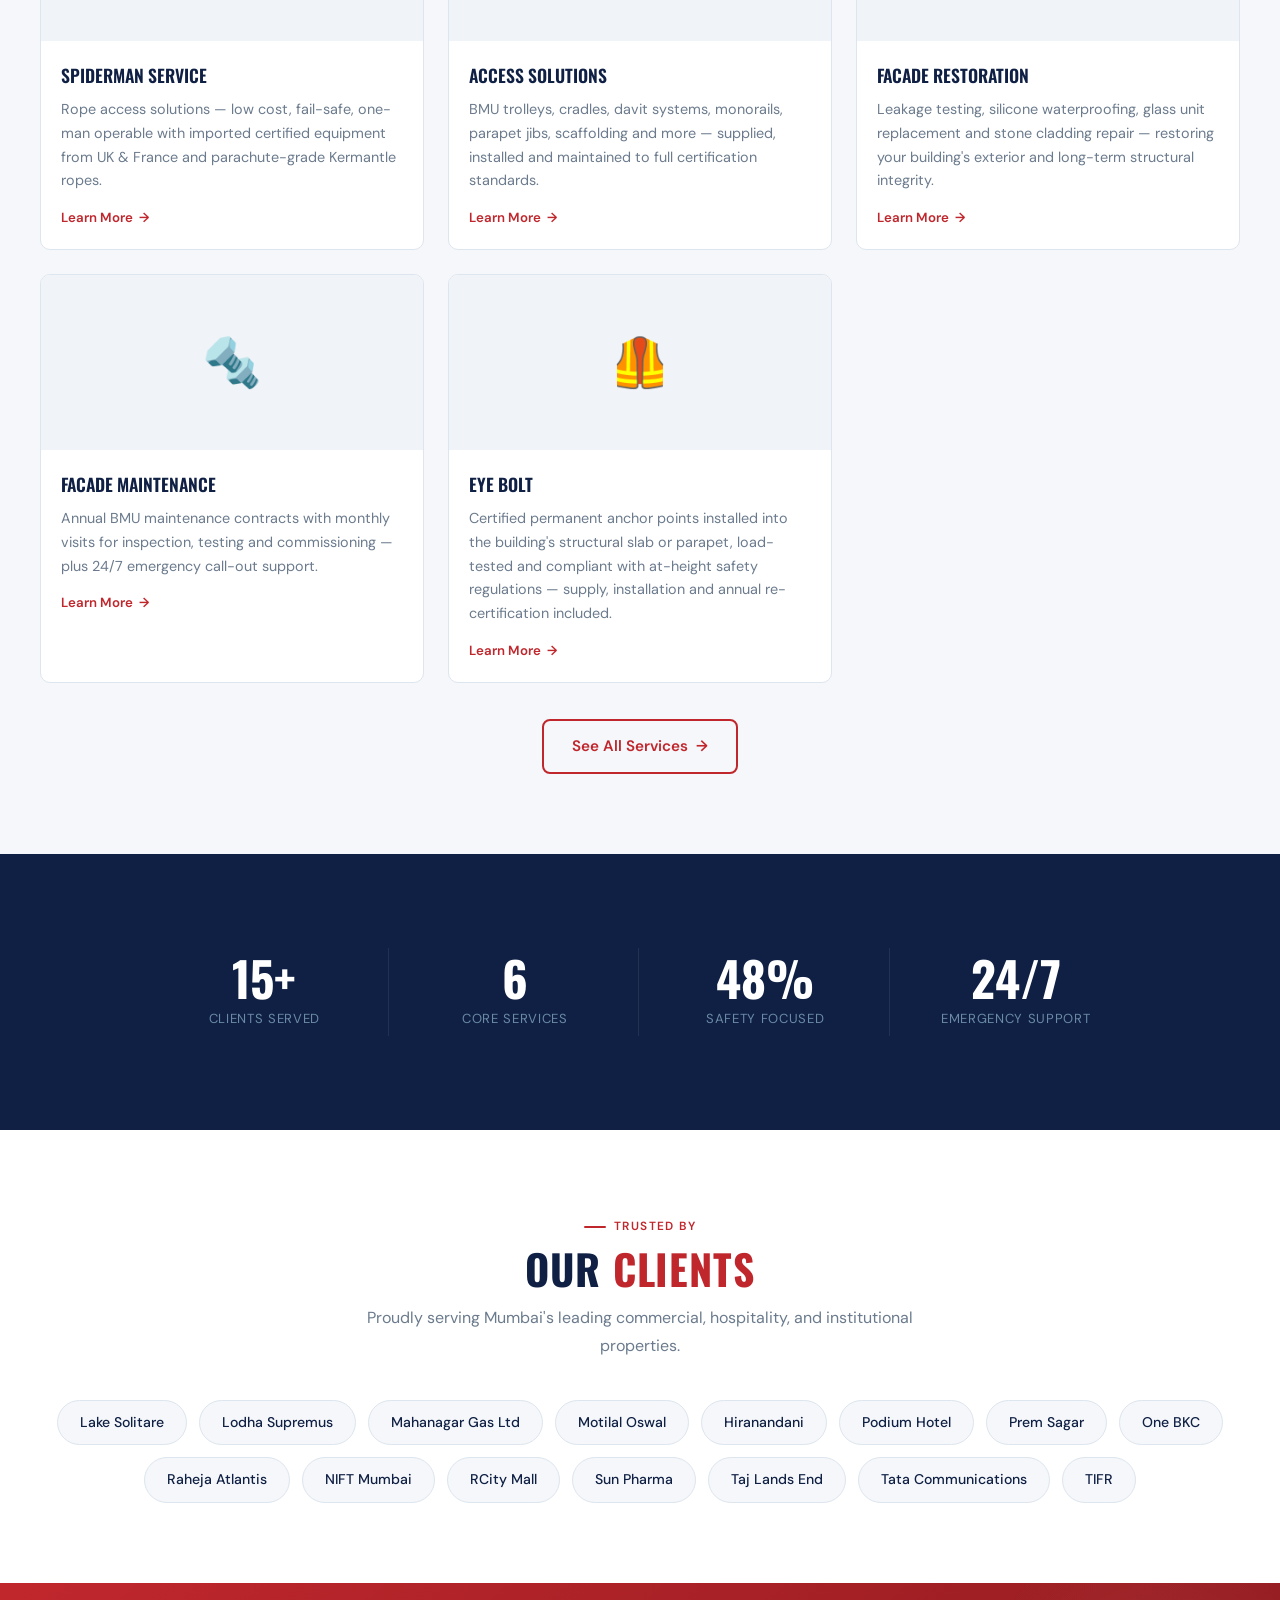
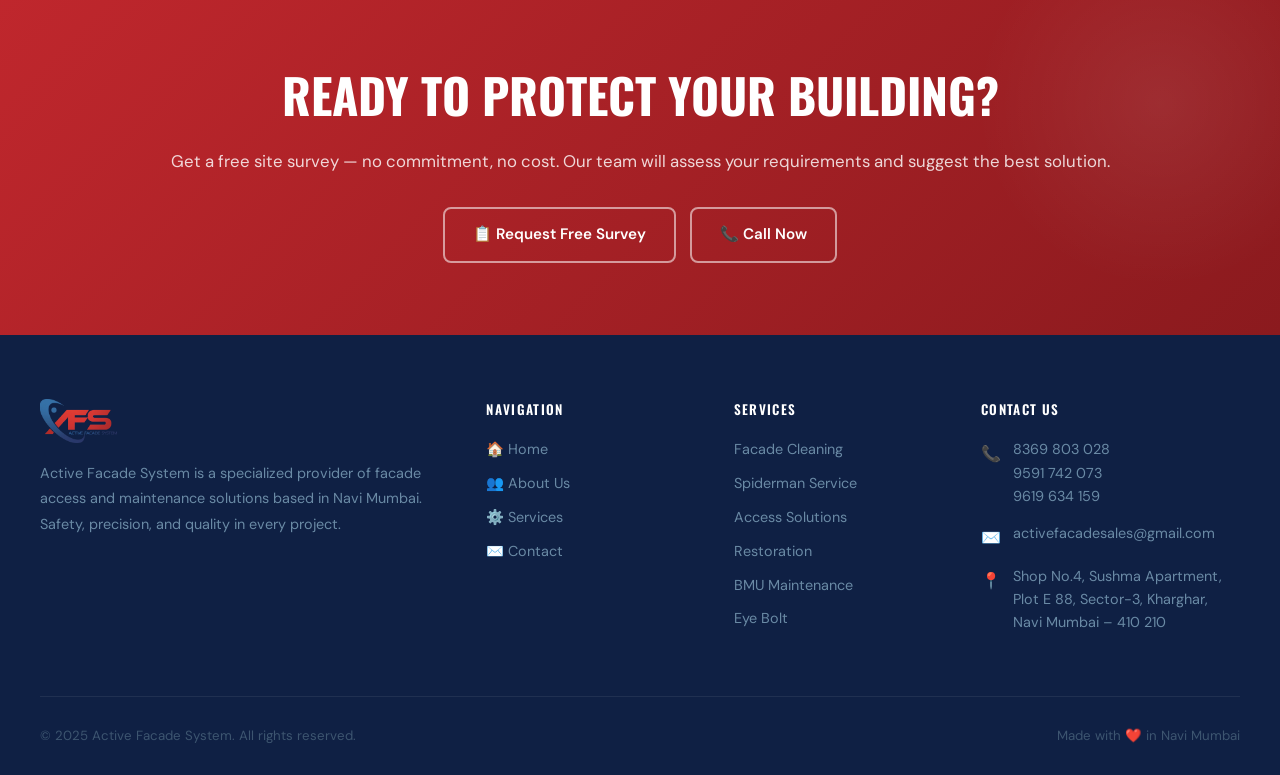
==== commit a5fda0ee: "Update index.html" ====
--- a/index.html
+++ b/index.html
@@ -123,12 +123,21 @@
       border: 1px solid var(--border); transition: all 0.28s; display: block; color: var(--text);
     }
     .srv-card:hover { transform: translateY(-5px); box-shadow: var(--shadow-md); }
+
+    /* ── IMAGE FIX: contain instead of cover so nothing gets cropped/zoomed ── */
     .srv-thumb {
-      height: 175px; background: linear-gradient(135deg, var(--navy), var(--steel));
+      height: 175px;
+      background: #f0f3f7;          /* ← light neutral bg behind contained images */
       display: flex; align-items: center; justify-content: center; font-size: 3rem;
       position: relative; overflow: hidden;
     }
-    .srv-thumb img { width: 100%; height: 100%; object-fit: cover; }
+    .srv-thumb img {
+      width: 100%; height: 100%;
+      object-fit: contain;          /* ← was cover; now shows full image, no zoom */
+      object-position: center;
+    }
+    /* ── END IMAGE FIX ── */
+
     .srv-thumb-overlay {
       position: absolute; inset: 0; background: rgba(15,32,68,0.3);
       display: flex; align-items: flex-end; padding: 14px;
@@ -328,10 +337,9 @@
     </div>
     <div class="services-grid">
 
-
-       <a href="services.html#Twin-track-car-bmu-system" class="srv-card reveal reveal-delay-1">
-        <div class="srv-thumb">
-          <img src="https://raw.githubusercontent.com/vishu1196/AFS-WEBSITE/main/static/TWIN_TRACK_BMU.jpeg" loading="lazy"/>
+      <a href="services.html#Twin-track-car-bmu-system" class="srv-card reveal reveal-delay-1">
+        <div class="srv-thumb">
+          <img src="https://raw.githubusercontent.com/vishu1196/AFS-WEBSITE/main/static/TWIN_TRACK_BMU.jpeg" loading="lazy" alt="Twin Track BMU"/>
           <div class="srv-thumb-overlay"><span class="tag tag-red">View Details →</span></div>
         </div>
         <div class="srv-body">
@@ -341,53 +349,50 @@
         </div>
       </a>
 
-
       <a href="services.html#monorail-system" class="srv-card reveal reveal-delay-1">
         <div class="srv-thumb">
-          <img src="https://raw.githubusercontent.com/vishu1196/AFS-WEBSITE/main/static/monorail.jpeg" loading="lazy" alt="Facade Cleaning" onerror="this.parentElement.innerHTML='🪣'"/>
-          <div class="srv-thumb-overlay"><span class="tag tag-red">View Details →</span></div>
-        </div>
-        <div class="srv-body">
-          <h3>Monorail system</h3>
-          <p>Precision track movement ensures smooth and controlled horizontal operation, while custom monorail designs are tailored to suit specific building structures. The system provides enhanced safety access with secure anchoring and safety-focused components, along with end-to-end support including installation, inspection, servicing, and long-term maintenance.</p>
+          <img src="https://raw.githubusercontent.com/vishu1196/AFS-WEBSITE/main/static/monorail.jpeg" loading="lazy" alt="Monorail System" onerror="this.parentElement.innerHTML='🪣'"/>
+          <div class="srv-thumb-overlay"><span class="tag tag-red">View Details →</span></div>
+        </div>
+        <div class="srv-body">
+          <h3>Monorail System</h3>
+          <p>Custom overhead track systems tailored to your building profile, delivering smooth motorised horizontal traverse with secure anchoring and full end-to-end support.</p>
           <div class="srv-link">Learn More <span>→</span></div>
         </div>
       </a>
 
       <a href="services.html#Power-suspended-platforms" class="srv-card reveal reveal-delay-1">
         <div class="srv-thumb">
-          <img src="https://raw.githubusercontent.com/vishu1196/AFS-WEBSITE/main/static/cradle.png" loading="lazy" alt="Facade Cleaning" onerror="this.parentElement.innerHTML='🪣'"/>
+          <img src="https://raw.githubusercontent.com/vishu1196/AFS-WEBSITE/main/static/cradle.png" loading="lazy" alt="Power Suspended Platforms" onerror="this.parentElement.innerHTML='🪣'"/>
           <div class="srv-thumb-overlay"><span class="tag tag-red">View Details →</span></div>
         </div>
         <div class="srv-body">
           <h3>Power Suspended Platforms</h3>
-          <p>Precision track movement ensures smooth and controlled horizontal operation, while custom monorail designs are tailored to suit specific building structures. The system provides enhanced safety access with secure anchoring and safety-focused components, along with end-to-end support including installation, inspection, servicing, and long-term maintenance.</p>
-          <div class="srv-link">Learn More <span>→</span></div>
-        </div>
-      </a>
-
-      <a href="services.html#aerial-work-platform & AI scaffold" class="srv-card reveal reveal-delay-1">
-        <div class="srv-thumb">
-          <img src="https://raw.githubusercontent.com/vishu1196/AFS-WEBSITE/main/static/Scaffolding.png" loading="lazy" alt="Facade Cleaning" onerror="this.parentElement.innerHTML='🪣'"/>
-          <div class="srv-thumb-overlay"><span class="tag tag-red">View Details →</span></div>
-        </div>
-        <div class="srv-body">
-          <h3>aerial work platform</h3>
-          <p>Aerial work platforms provide safe and flexible elevated access for maintenance and installation tasks, ensuring ease of movement and efficient operation at height</p>
-          <div class="srv-link">Learn More <span>→</span></div>
-        </div>
-      </a>
-
-
+          <p>Electrically powered motorised cradles in solo and two-man configurations, with fail-safe braking and overload protection for safe facade access at any height.</p>
+          <div class="srv-link">Learn More <span>→</span></div>
+        </div>
+      </a>
+
+      <a href="services.html#aerial-work-platform" class="srv-card reveal reveal-delay-1">
+        <div class="srv-thumb">
+          <img src="https://raw.githubusercontent.com/vishu1196/AFS-WEBSITE/main/static/Scaffolding.png" loading="lazy" alt="Aerial Work Platform" onerror="this.parentElement.innerHTML='🪣'"/>
+          <div class="srv-thumb-overlay"><span class="tag tag-red">View Details →</span></div>
+        </div>
+        <div class="srv-body">
+          <h3>Aerial Work Platform</h3>
+          <p>Aerial work platforms provide safe and flexible elevated access for maintenance and installation tasks, ensuring ease of movement and efficient operation at height.</p>
+          <div class="srv-link">Learn More <span>→</span></div>
+        </div>
+      </a>
 
       <a href="services.html#Davit-JIB-System" class="srv-card reveal reveal-delay-1">
         <div class="srv-thumb">
-          <img src="https://raw.githubusercontent.com/vishu1196/AFS-WEBSITE/main/static/devit_jib.jpeg" loading="lazy" alt="Facade Cleaning" onerror="this.parentElement.innerHTML='🪣'"/>
+          <img src="https://raw.githubusercontent.com/vishu1196/AFS-WEBSITE/main/static/devit_jib.jpeg" loading="lazy" alt="Davit JIB System" onerror="this.parentElement.innerHTML='🪣'"/>
           <div class="srv-thumb-overlay"><span class="tag tag-red">View Details →</span></div>
         </div>
         <div class="srv-body">
           <h3>Davit JIB System</h3>
-          <p>Floor mounted davit jib systems provide secure and flexible facade access with strong base support and easy operation. Designed to suit building requirements, they ensure safe handling, smooth functionality, and complete support including installation, inspection, and maintenance.</p>
+          <p>Floor-mounted davit jib systems with secure structural anchoring, 360° rotation, and motorised or manual variants — fully installed, load tested and certified.</p>
           <div class="srv-link">Learn More <span>→</span></div>
         </div>
       </a>
@@ -399,19 +404,19 @@
         </div>
         <div class="srv-body">
           <h3>Facade Cleaning</h3>
-          <p> Facade Cleaning We undertake facade cleaning contracts for high-performance buildings with glass facades or structural glazing.</p>
+          <p>We undertake facade cleaning contracts for high-performance buildings with glass facades or structural glazing, using water soaking, jet washing, chemical and steam methods.</p>
           <div class="srv-link">Learn More <span>→</span></div>
         </div>
       </a>
 
       <a href="services.html#spiderman" class="srv-card reveal reveal-delay-2">
         <div class="srv-thumb">
-          <img src="https://raw.githubusercontent.com/vishu1196/AFS-WEBSITE/main/static/Spiderman_Service.jpeg" loading="lazy" alt="Spiderman" onerror="this.parentElement.innerHTML='🧗'"/>
+          <img src="https://raw.githubusercontent.com/vishu1196/AFS-WEBSITE/main/static/Spiderman_Service.jpeg" loading="lazy" alt="Spiderman Service" onerror="this.parentElement.innerHTML='🧗'"/>
           <div class="srv-thumb-overlay"><span class="tag tag-red">View Details →</span></div>
         </div>
         <div class="srv-body">
           <h3>Spiderman Service</h3>
-          <p>Rope access solutions — low cost, fail-safe, one-man operable with imported certified equipment.</p>
+          <p>Rope access solutions — low cost, fail-safe, one-man operable with imported certified equipment from UK &amp; France and parachute-grade Kermantle ropes.</p>
           <div class="srv-link">Learn More <span>→</span></div>
         </div>
       </a>
@@ -423,44 +428,48 @@
         </div>
         <div class="srv-body">
           <h3>Access Solutions</h3>
-          <p>BMU trolleys, cradles, davit systems, monorails, parapet jibs, scaffolding and more.</p>
-          <div class="srv-link">Learn More <span>→</span></div>
-        </div>
-      </a>
+          <p>BMU trolleys, cradles, davit systems, monorails, parapet jibs, scaffolding and more — supplied, installed and maintained to full certification standards.</p>
+          <div class="srv-link">Learn More <span>→</span></div>
+        </div>
+      </a>
+
       <a href="services.html#restoration" class="srv-card reveal reveal-delay-1">
         <div class="srv-thumb">
-          <img src="https://raw.githubusercontent.com/vishu1196/AFS-WEBSITE/main/static/restoration.jpeg" loading="lazy" alt="Restoration" onerror="this.parentElement.innerHTML='🔧'"/>
+          <img src="https://raw.githubusercontent.com/vishu1196/AFS-WEBSITE/main/static/restoration.jpeg" loading="lazy" alt="Facade Restoration" onerror="this.parentElement.innerHTML='🔧'"/>
           <div class="srv-thumb-overlay"><span class="tag tag-red">View Details →</span></div>
         </div>
         <div class="srv-body">
           <h3>Facade Restoration</h3>
-          <p>Leakage testing, silicon waterproofing, glass unit replacement and stone cladding.</p>
-          <div class="srv-link">Learn More <span>→</span></div>
-        </div>
-      </a>
+          <p>Leakage testing, silicone waterproofing, glass unit replacement and stone cladding repair — restoring your building's exterior and long-term structural integrity.</p>
+          <div class="srv-link">Learn More <span>→</span></div>
+        </div>
+      </a>
+
       <a href="services.html#maintenance" class="srv-card reveal reveal-delay-2">
         <div class="srv-thumb">
-          <img src="https://raw.githubusercontent.com/vishu1196/AFS-WEBSITE/main/static/BMU_Maintenaince.jpeg" loading="lazy" alt="Maintenance" onerror="this.parentElement.innerHTML='🔩'"/>
+          <img src="https://raw.githubusercontent.com/vishu1196/AFS-WEBSITE/main/static/BMU_Maintenaince.jpeg" loading="lazy" alt="Facade Maintenance" onerror="this.parentElement.innerHTML='🔩'"/>
           <div class="srv-thumb-overlay"><span class="tag tag-red">View Details →</span></div>
         </div>
         <div class="srv-body">
           <h3>Facade Maintenance</h3>
-          <p>Annual BMU maintenance contracts with monthly visits for inspection, testing and commissioning.</p>
-          <div class="srv-link">Learn More <span>→</span></div>
-        </div>
-      </a>
-      
+          <p>Annual BMU maintenance contracts with monthly visits for inspection, testing and commissioning — plus 24/7 emergency call-out support.</p>
+          <div class="srv-link">Learn More <span>→</span></div>
+        </div>
+      </a>
+
       <a href="services.html#Brackets" class="srv-card reveal reveal-delay-3">
         <div class="srv-thumb">
-          <img src="https://raw.githubusercontent.com/vishu1196/AFS-WEBSITE/main/static/Brackets.jpeg" loading="lazy" alt="Brackets" onerror="this.parentElement.innerHTML='🦺'"/>
-          <div class="srv-thumb-overlay"><span class="tag tag-red">View Details →</span></div>
-        </div>
-        <div class="srv-body">
-          <h3>EYE BOLT</h3>
-          <p>Site surveys, risk assessments, BMU audits, pull-out testing and safety compliance.</p>
-          <div class="srv-link">Learn More <span>→</span></div>
-        </div>
-      </a>
+          <img src="https://raw.githubusercontent.com/vishu1196/AFS-WEBSITE/main/static/Brackets.jpeg" loading="lazy" alt="Eye Bolt" onerror="this.parentElement.innerHTML='🦺'"/>
+          <div class="srv-thumb-overlay"><span class="tag tag-red">View Details →</span></div>
+        </div>
+        <div class="srv-body">
+          <h3>Eye Bolt</h3>
+          <!-- ── UPDATED EYEBOLT DESCRIPTION ── -->
+          <p>Certified permanent anchor points installed into the building's structural slab or parapet, load-tested and compliant with at-height safety regulations — supply, installation and annual re-certification included.</p>
+          <div class="srv-link">Learn More <span>→</span></div>
+        </div>
+      </a>
+
     </div>
     <div class="text-center" style="margin-top:36px;">
       <a href="services.html" class="btn btn-outline-red">See All Services <span class="arrow">→</span></a>
@@ -552,17 +561,17 @@
       <div class="footer-col">
         <h4>Services</h4>
         <ul>
-          <li><a href="services.html#facade-cleaning">Facade Cleaning</a></li>
+          <li><a href="services.html#Facade-cleaning">Facade Cleaning</a></li>
           <li><a href="services.html#spiderman">Spiderman Service</a></li>
           <li><a href="services.html#access-solutions">Access Solutions</a></li>
           <li><a href="services.html#restoration">Restoration</a></li>
           <li><a href="services.html#maintenance">BMU Maintenance</a></li>
-          <li><a href="services.html#safety">Safety & Facility Mgmt</a></li>
+          <li><a href="services.html#Brackets">Eye Bolt</a></li>
         </ul>
       </div>
       <div class="footer-col">
         <h4>Contact Us</h4>
-        <div class="fci"><span class="ico">📞</span><p><a href="tel:8369803028">8369 803 028</a><br/><a href="tel:9591742073">9591 742 073</a><br/><a href="tel:9619634159">9619 634 159 </a></p></div>
+        <div class="fci"><span class="ico">📞</span><p><a href="tel:8369803028">8369 803 028</a><br/><a href="tel:9591742073">9591 742 073</a><br/><a href="tel:9619634159">9619 634 159</a></p></div>
         <div class="fci"><span class="ico">✉️</span><p><a href="mailto:activefacadesales@gmail.com">activefacadesales@gmail.com</a></p></div>
         <div class="fci"><span class="ico">📍</span><p>Shop No.4, Sushma Apartment,<br/>Plot E 88, Sector-3, Kharghar,<br/>Navi Mumbai – 410 210</p></div>
       </div>
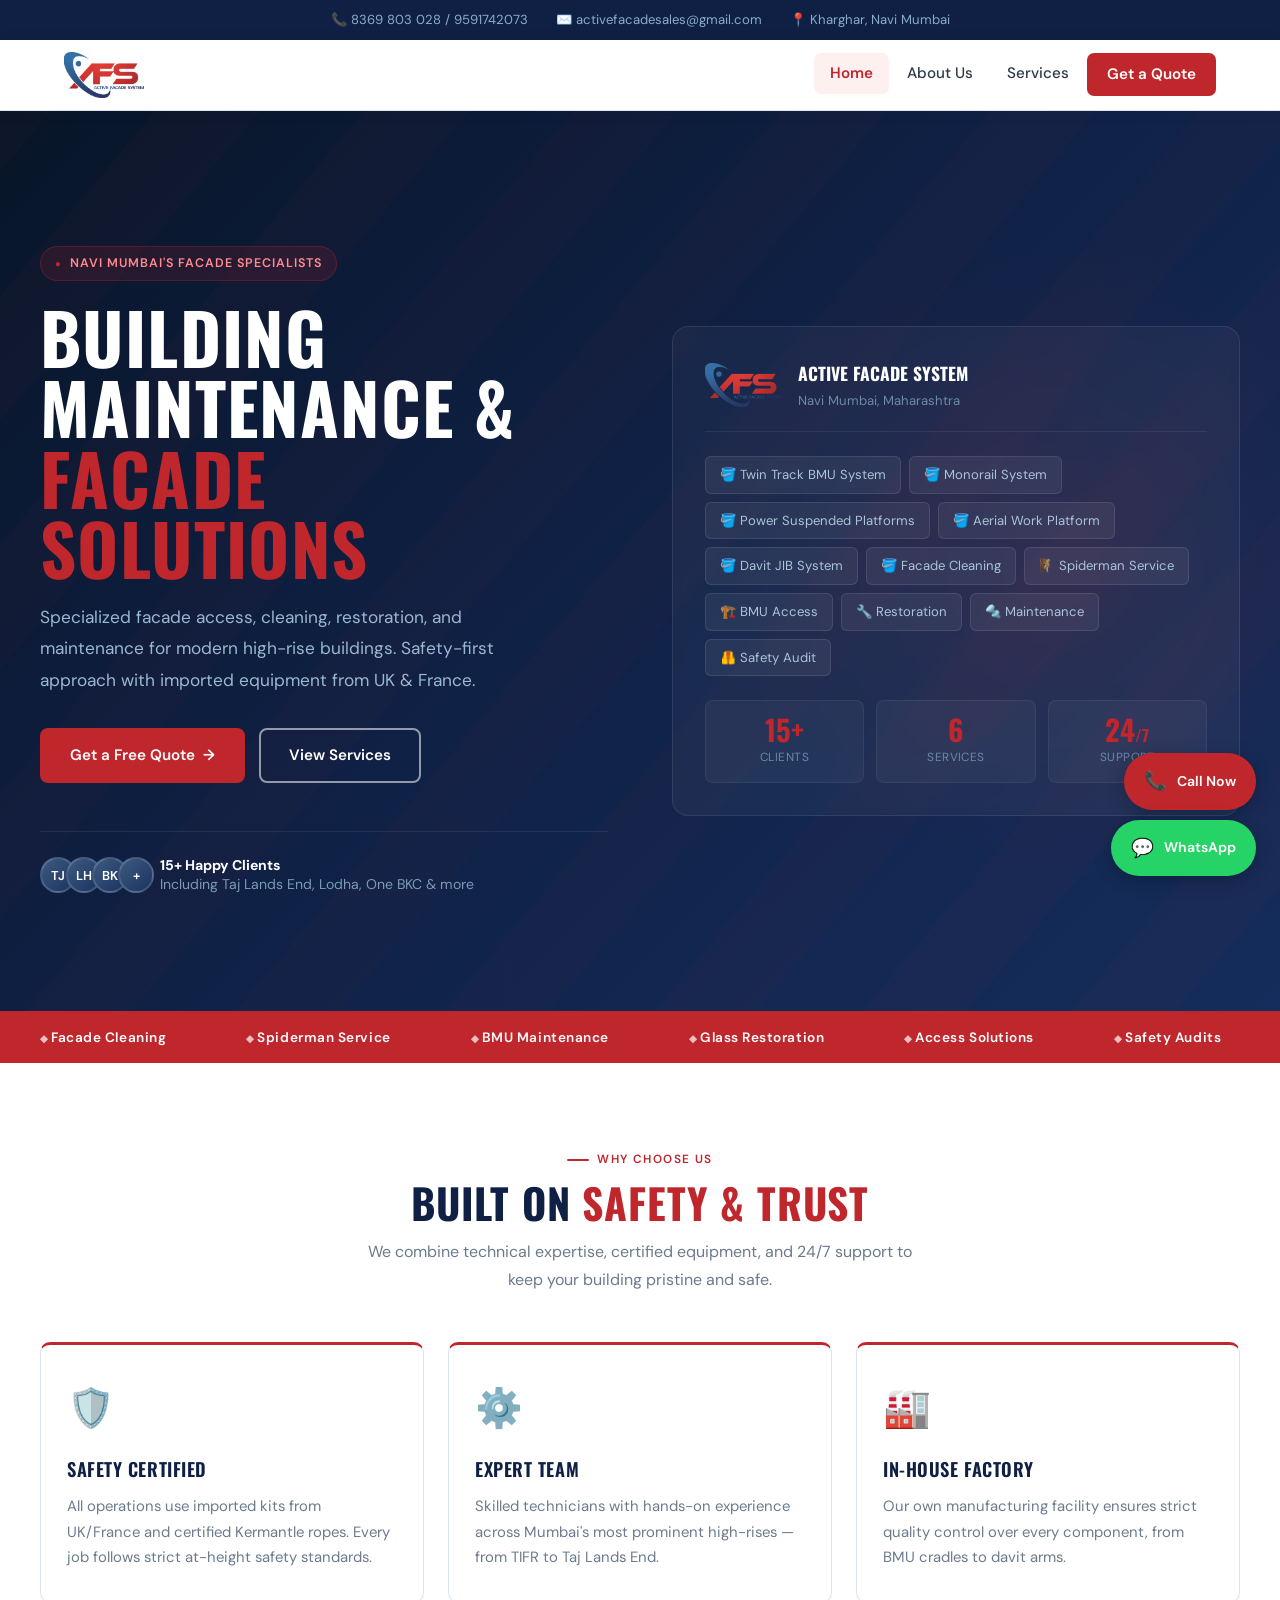
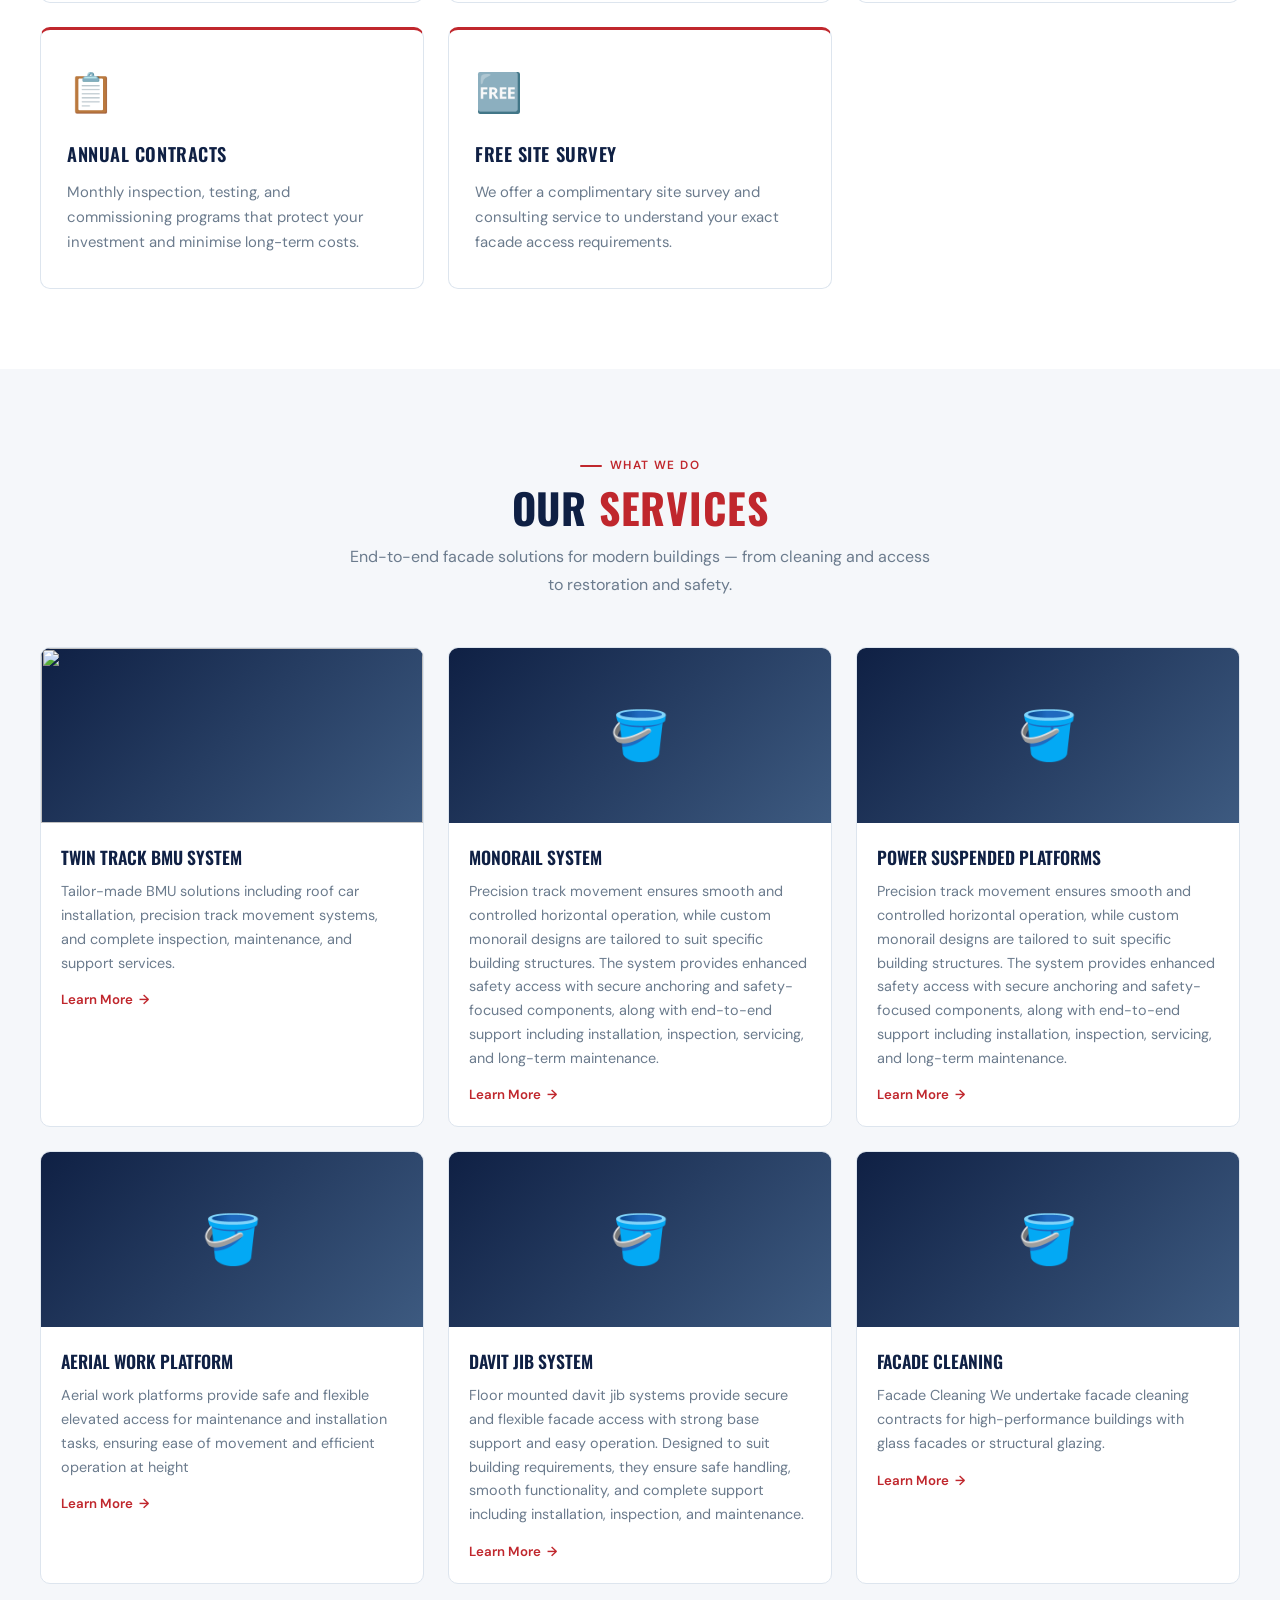
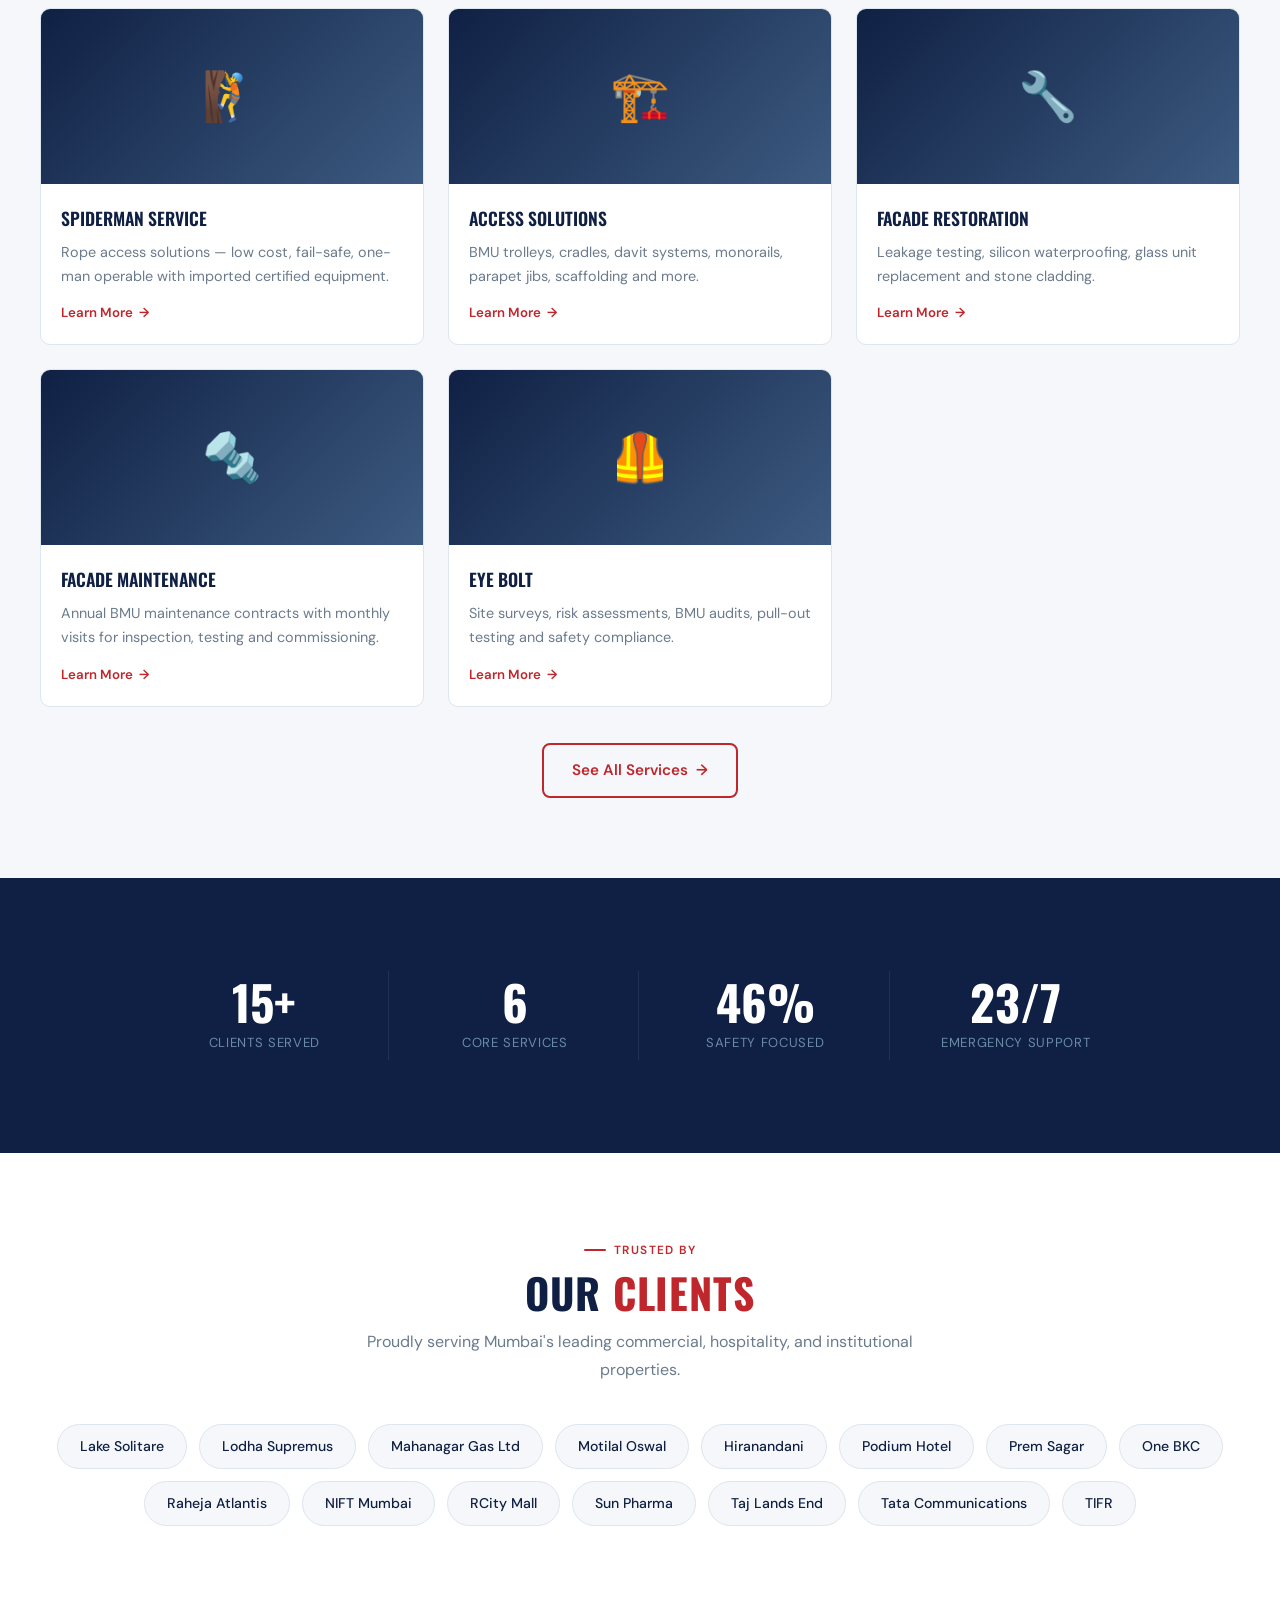
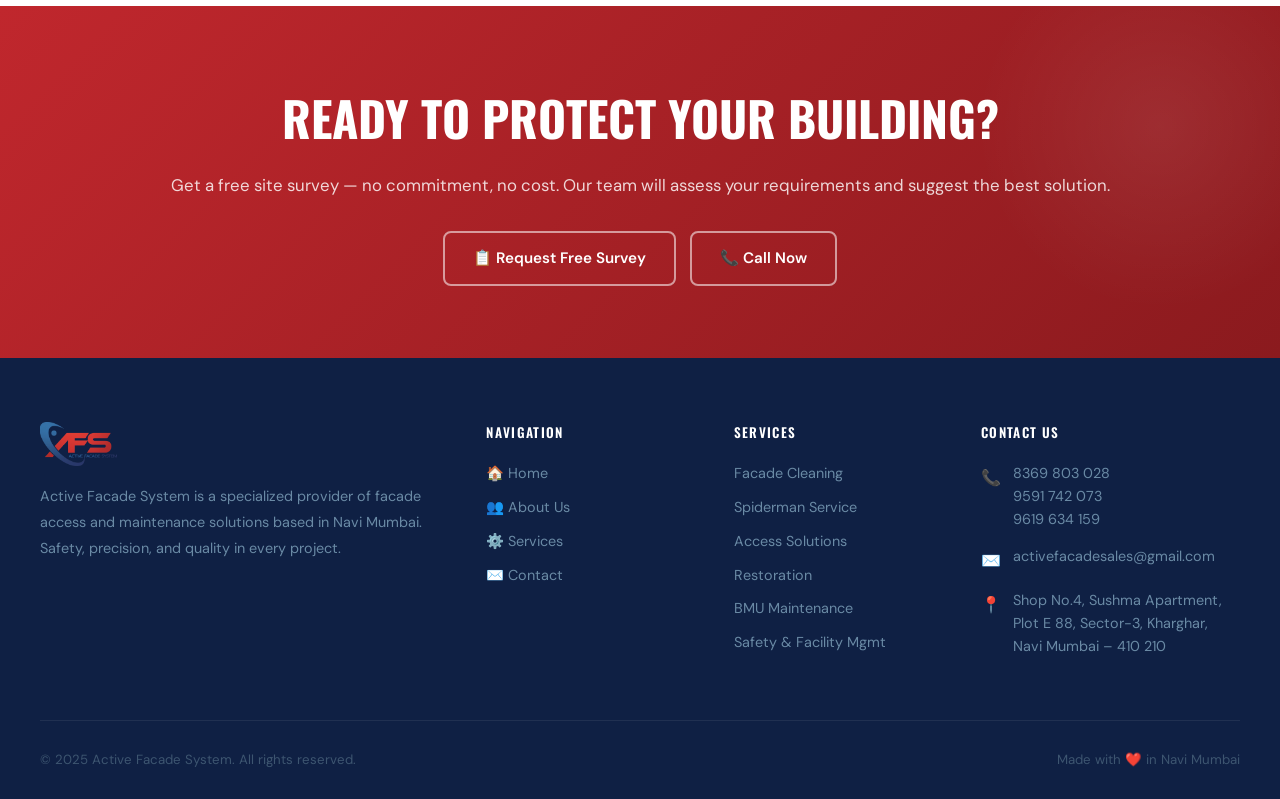
==== commit c692049f: "Update index.html" ====
--- a/index.html
+++ b/index.html
@@ -123,21 +123,12 @@
       border: 1px solid var(--border); transition: all 0.28s; display: block; color: var(--text);
     }
     .srv-card:hover { transform: translateY(-5px); box-shadow: var(--shadow-md); }
-
-    /* ── IMAGE FIX: contain instead of cover so nothing gets cropped/zoomed ── */
     .srv-thumb {
-      height: 175px;
-      background: #f0f3f7;          /* ← light neutral bg behind contained images */
+      height: 175px; background: linear-gradient(135deg, var(--navy), var(--steel));
       display: flex; align-items: center; justify-content: center; font-size: 3rem;
       position: relative; overflow: hidden;
     }
-    .srv-thumb img {
-      width: 100%; height: 100%;
-      object-fit: contain;          /* ← was cover; now shows full image, no zoom */
-      object-position: center;
-    }
-    /* ── END IMAGE FIX ── */
-
+    .srv-thumb img { width: 100%; height: 100%; object-fit: cover; }
     .srv-thumb-overlay {
       position: absolute; inset: 0; background: rgba(15,32,68,0.3);
       display: flex; align-items: flex-end; padding: 14px;
@@ -337,9 +328,10 @@
     </div>
     <div class="services-grid">
 
-      <a href="services.html#Twin-track-car-bmu-system" class="srv-card reveal reveal-delay-1">
-        <div class="srv-thumb">
-          <img src="https://raw.githubusercontent.com/vishu1196/AFS-WEBSITE/main/static/TWIN_TRACK_BMU.jpeg" loading="lazy" alt="Twin Track BMU"/>
+
+       <a href="services.html#Twin-track-car-bmu-system" class="srv-card reveal reveal-delay-1">
+        <div class="srv-thumb">
+          <img src="https://raw.githubusercontent.com/vishu1196/AFS-WEBSITE/main/static/TWIN_TRACK_BMU.jpeg" loading="lazy"/>
           <div class="srv-thumb-overlay"><span class="tag tag-red">View Details →</span></div>
         </div>
         <div class="srv-body">
@@ -349,50 +341,53 @@
         </div>
       </a>
 
+
       <a href="services.html#monorail-system" class="srv-card reveal reveal-delay-1">
         <div class="srv-thumb">
-          <img src="https://raw.githubusercontent.com/vishu1196/AFS-WEBSITE/main/static/monorail.jpeg" loading="lazy" alt="Monorail System" onerror="this.parentElement.innerHTML='🪣'"/>
-          <div class="srv-thumb-overlay"><span class="tag tag-red">View Details →</span></div>
-        </div>
-        <div class="srv-body">
-          <h3>Monorail System</h3>
-          <p>Custom overhead track systems tailored to your building profile, delivering smooth motorised horizontal traverse with secure anchoring and full end-to-end support.</p>
+          <img src="https://raw.githubusercontent.com/vishu1196/AFS-WEBSITE/main/static/monorail.jpeg" loading="lazy" alt="Facade Cleaning" onerror="this.parentElement.innerHTML='🪣'"/>
+          <div class="srv-thumb-overlay"><span class="tag tag-red">View Details →</span></div>
+        </div>
+        <div class="srv-body">
+          <h3>Monorail system</h3>
+          <p>Precision track movement ensures smooth and controlled horizontal operation, while custom monorail designs are tailored to suit specific building structures. The system provides enhanced safety access with secure anchoring and safety-focused components, along with end-to-end support including installation, inspection, servicing, and long-term maintenance.</p>
           <div class="srv-link">Learn More <span>→</span></div>
         </div>
       </a>
 
       <a href="services.html#Power-suspended-platforms" class="srv-card reveal reveal-delay-1">
         <div class="srv-thumb">
-          <img src="https://raw.githubusercontent.com/vishu1196/AFS-WEBSITE/main/static/cradle.png" loading="lazy" alt="Power Suspended Platforms" onerror="this.parentElement.innerHTML='🪣'"/>
+          <img src="https://raw.githubusercontent.com/vishu1196/AFS-WEBSITE/main/static/cradle.png" loading="lazy" alt="Facade Cleaning" onerror="this.parentElement.innerHTML='🪣'"/>
           <div class="srv-thumb-overlay"><span class="tag tag-red">View Details →</span></div>
         </div>
         <div class="srv-body">
           <h3>Power Suspended Platforms</h3>
-          <p>Electrically powered motorised cradles in solo and two-man configurations, with fail-safe braking and overload protection for safe facade access at any height.</p>
-          <div class="srv-link">Learn More <span>→</span></div>
-        </div>
-      </a>
-
-      <a href="services.html#aerial-work-platform" class="srv-card reveal reveal-delay-1">
-        <div class="srv-thumb">
-          <img src="https://raw.githubusercontent.com/vishu1196/AFS-WEBSITE/main/static/Scaffolding.png" loading="lazy" alt="Aerial Work Platform" onerror="this.parentElement.innerHTML='🪣'"/>
-          <div class="srv-thumb-overlay"><span class="tag tag-red">View Details →</span></div>
-        </div>
-        <div class="srv-body">
-          <h3>Aerial Work Platform</h3>
-          <p>Aerial work platforms provide safe and flexible elevated access for maintenance and installation tasks, ensuring ease of movement and efficient operation at height.</p>
-          <div class="srv-link">Learn More <span>→</span></div>
-        </div>
-      </a>
+          <p>Precision track movement ensures smooth and controlled horizontal operation, while custom monorail designs are tailored to suit specific building structures. The system provides enhanced safety access with secure anchoring and safety-focused components, along with end-to-end support including installation, inspection, servicing, and long-term maintenance.</p>
+          <div class="srv-link">Learn More <span>→</span></div>
+        </div>
+      </a>
+
+      <a href="services.html#aerial-work-platform & AI scaffold" class="srv-card reveal reveal-delay-1">
+        <div class="srv-thumb">
+          <img src="https://raw.githubusercontent.com/vishu1196/AFS-WEBSITE/main/static/Scaffolding.png" loading="lazy" alt="Facade Cleaning" onerror="this.parentElement.innerHTML='🪣'"/>
+          <div class="srv-thumb-overlay"><span class="tag tag-red">View Details →</span></div>
+        </div>
+        <div class="srv-body">
+          <h3>aerial work platform</h3>
+          <p>Aerial work platforms provide safe and flexible elevated access for maintenance and installation tasks, ensuring ease of movement and efficient operation at height</p>
+          <div class="srv-link">Learn More <span>→</span></div>
+        </div>
+      </a>
+
+
 
       <a href="services.html#Davit-JIB-System" class="srv-card reveal reveal-delay-1">
         <div class="srv-thumb">
-          <img src="https://raw.githubusercontent.com/vishu1196/AFS-WEBSITE/main/static/devit_jib.jpeg" loading="lazy" alt="Davit JIB System" onerror="this.parentElement.innerHTML='🪣'"/>
+          <img src="https://raw.githubusercontent.com/vishu1196/AFS-WEBSITE/main/static/devit_jib.jpeg" loading="lazy" alt="Facade Cleaning" onerror="this.parentElement.innerHTML='🪣'"/>
           <div class="srv-thumb-overlay"><span class="tag tag-red">View Details →</span></div>
         </div>
         <div class="srv-body">
           <h3>Davit JIB System</h3>
-          <p>Floor-mounted davit jib systems with secure structural anchoring, 360° rotation, and motorised or manual variants — fully installed, load tested and certified.</p>
+          <p>Floor mounted davit jib systems provide secure and flexible facade access with strong base support and easy operation. Designed to suit building requirements, they ensure safe handling, smooth functionality, and complete support including installation, inspection, and maintenance.</p>
           <div class="srv-link">Learn More <span>→</span></div>
         </div>
       </a>
@@ -404,19 +399,19 @@
         </div>
         <div class="srv-body">
           <h3>Facade Cleaning</h3>
-          <p>We undertake facade cleaning contracts for high-performance buildings with glass facades or structural glazing, using water soaking, jet washing, chemical and steam methods.</p>
+          <p> Facade Cleaning We undertake facade cleaning contracts for high-performance buildings with glass facades or structural glazing.</p>
           <div class="srv-link">Learn More <span>→</span></div>
         </div>
       </a>
 
       <a href="services.html#spiderman" class="srv-card reveal reveal-delay-2">
         <div class="srv-thumb">
-          <img src="https://raw.githubusercontent.com/vishu1196/AFS-WEBSITE/main/static/Spiderman_Service.jpeg" loading="lazy" alt="Spiderman Service" onerror="this.parentElement.innerHTML='🧗'"/>
+          <img src="https://raw.githubusercontent.com/vishu1196/AFS-WEBSITE/main/static/Spiderman_Service.jpeg" loading="lazy" alt="Spiderman" onerror="this.parentElement.innerHTML='🧗'"/>
           <div class="srv-thumb-overlay"><span class="tag tag-red">View Details →</span></div>
         </div>
         <div class="srv-body">
           <h3>Spiderman Service</h3>
-          <p>Rope access solutions — low cost, fail-safe, one-man operable with imported certified equipment from UK &amp; France and parachute-grade Kermantle ropes.</p>
+          <p>Rope access solutions — low cost, fail-safe, one-man operable with imported certified equipment.</p>
           <div class="srv-link">Learn More <span>→</span></div>
         </div>
       </a>
@@ -428,48 +423,44 @@
         </div>
         <div class="srv-body">
           <h3>Access Solutions</h3>
-          <p>BMU trolleys, cradles, davit systems, monorails, parapet jibs, scaffolding and more — supplied, installed and maintained to full certification standards.</p>
-          <div class="srv-link">Learn More <span>→</span></div>
-        </div>
-      </a>
-
+          <p>BMU trolleys, cradles, davit systems, monorails, parapet jibs, scaffolding and more.</p>
+          <div class="srv-link">Learn More <span>→</span></div>
+        </div>
+      </a>
       <a href="services.html#restoration" class="srv-card reveal reveal-delay-1">
         <div class="srv-thumb">
-          <img src="https://raw.githubusercontent.com/vishu1196/AFS-WEBSITE/main/static/restoration.jpeg" loading="lazy" alt="Facade Restoration" onerror="this.parentElement.innerHTML='🔧'"/>
+          <img src="https://raw.githubusercontent.com/vishu1196/AFS-WEBSITE/main/static/restoration.jpeg" loading="lazy" alt="Restoration" onerror="this.parentElement.innerHTML='🔧'"/>
           <div class="srv-thumb-overlay"><span class="tag tag-red">View Details →</span></div>
         </div>
         <div class="srv-body">
           <h3>Facade Restoration</h3>
-          <p>Leakage testing, silicone waterproofing, glass unit replacement and stone cladding repair — restoring your building's exterior and long-term structural integrity.</p>
-          <div class="srv-link">Learn More <span>→</span></div>
-        </div>
-      </a>
-
+          <p>Leakage testing, silicon waterproofing, glass unit replacement and stone cladding.</p>
+          <div class="srv-link">Learn More <span>→</span></div>
+        </div>
+      </a>
       <a href="services.html#maintenance" class="srv-card reveal reveal-delay-2">
         <div class="srv-thumb">
-          <img src="https://raw.githubusercontent.com/vishu1196/AFS-WEBSITE/main/static/BMU_Maintenaince.jpeg" loading="lazy" alt="Facade Maintenance" onerror="this.parentElement.innerHTML='🔩'"/>
+          <img src="https://raw.githubusercontent.com/vishu1196/AFS-WEBSITE/main/static/BMU_Maintenaince.jpeg" loading="lazy" alt="Maintenance" onerror="this.parentElement.innerHTML='🔩'"/>
           <div class="srv-thumb-overlay"><span class="tag tag-red">View Details →</span></div>
         </div>
         <div class="srv-body">
           <h3>Facade Maintenance</h3>
-          <p>Annual BMU maintenance contracts with monthly visits for inspection, testing and commissioning — plus 24/7 emergency call-out support.</p>
-          <div class="srv-link">Learn More <span>→</span></div>
-        </div>
-      </a>
-
+          <p>Annual BMU maintenance contracts with monthly visits for inspection, testing and commissioning.</p>
+          <div class="srv-link">Learn More <span>→</span></div>
+        </div>
+      </a>
+      
       <a href="services.html#Brackets" class="srv-card reveal reveal-delay-3">
         <div class="srv-thumb">
-          <img src="https://raw.githubusercontent.com/vishu1196/AFS-WEBSITE/main/static/Brackets.jpeg" loading="lazy" alt="Eye Bolt" onerror="this.parentElement.innerHTML='🦺'"/>
-          <div class="srv-thumb-overlay"><span class="tag tag-red">View Details →</span></div>
-        </div>
-        <div class="srv-body">
-          <h3>Eye Bolt</h3>
-          <!-- ── UPDATED EYEBOLT DESCRIPTION ── -->
-          <p>Certified permanent anchor points installed into the building's structural slab or parapet, load-tested and compliant with at-height safety regulations — supply, installation and annual re-certification included.</p>
-          <div class="srv-link">Learn More <span>→</span></div>
-        </div>
-      </a>
-
+          <img src="https://raw.githubusercontent.com/vishu1196/AFS-WEBSITE/main/static/Brackets.jpeg" loading="lazy" alt="Brackets" onerror="this.parentElement.innerHTML='🦺'"/>
+          <div class="srv-thumb-overlay"><span class="tag tag-red">View Details →</span></div>
+        </div>
+        <div class="srv-body">
+          <h3>EYE BOLT</h3>
+          <p>Site surveys, risk assessments, BMU audits, pull-out testing and safety compliance.</p>
+          <div class="srv-link">Learn More <span>→</span></div>
+        </div>
+      </a>
     </div>
     <div class="text-center" style="margin-top:36px;">
       <a href="services.html" class="btn btn-outline-red">See All Services <span class="arrow">→</span></a>
@@ -561,17 +552,17 @@
       <div class="footer-col">
         <h4>Services</h4>
         <ul>
-          <li><a href="services.html#Facade-cleaning">Facade Cleaning</a></li>
+          <li><a href="services.html#facade-cleaning">Facade Cleaning</a></li>
           <li><a href="services.html#spiderman">Spiderman Service</a></li>
           <li><a href="services.html#access-solutions">Access Solutions</a></li>
           <li><a href="services.html#restoration">Restoration</a></li>
           <li><a href="services.html#maintenance">BMU Maintenance</a></li>
-          <li><a href="services.html#Brackets">Eye Bolt</a></li>
+          <li><a href="services.html#safety">Safety & Facility Mgmt</a></li>
         </ul>
       </div>
       <div class="footer-col">
         <h4>Contact Us</h4>
-        <div class="fci"><span class="ico">📞</span><p><a href="tel:8369803028">8369 803 028</a><br/><a href="tel:9591742073">9591 742 073</a><br/><a href="tel:9619634159">9619 634 159</a></p></div>
+        <div class="fci"><span class="ico">📞</span><p><a href="tel:8369803028">8369 803 028</a><br/><a href="tel:9591742073">9591 742 073</a><br/><a href="tel:9619634159">9619 634 159 </a></p></div>
         <div class="fci"><span class="ico">✉️</span><p><a href="mailto:activefacadesales@gmail.com">activefacadesales@gmail.com</a></p></div>
         <div class="fci"><span class="ico">📍</span><p>Shop No.4, Sushma Apartment,<br/>Plot E 88, Sector-3, Kharghar,<br/>Navi Mumbai – 410 210</p></div>
       </div>
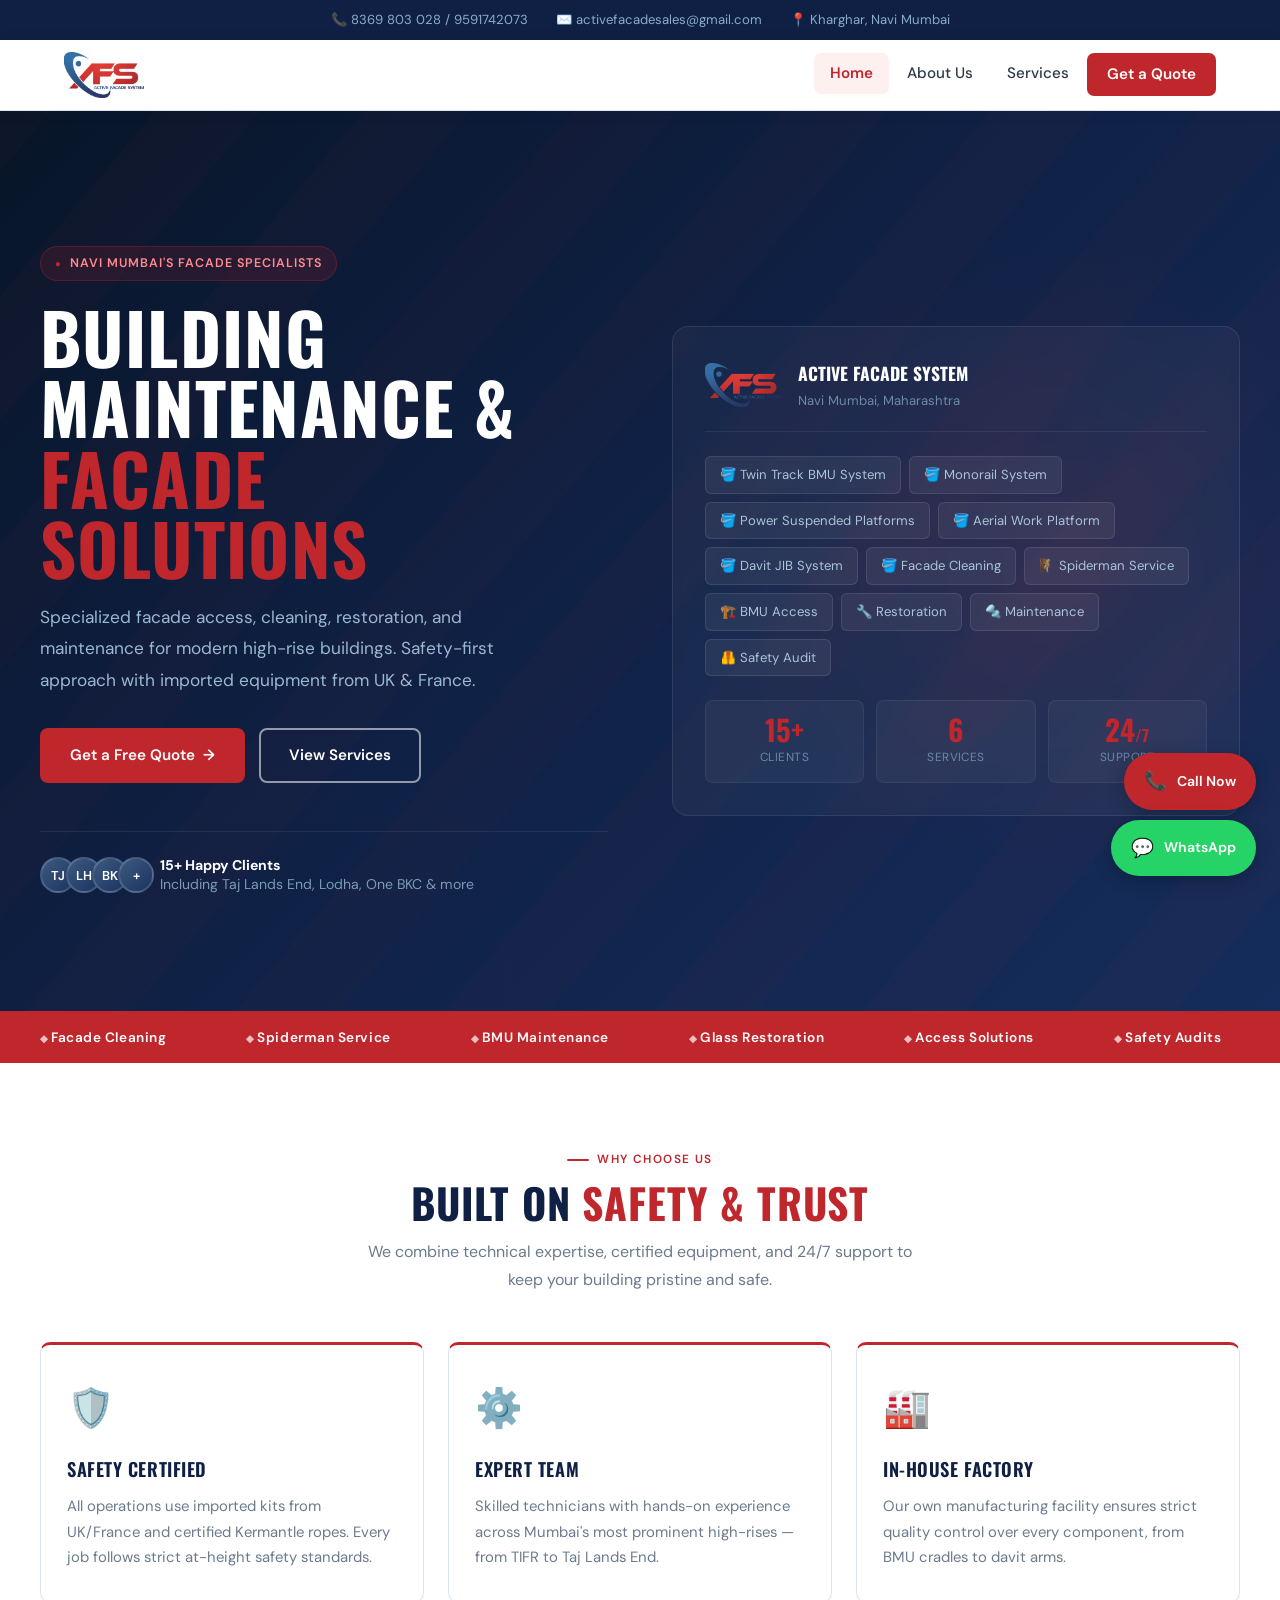
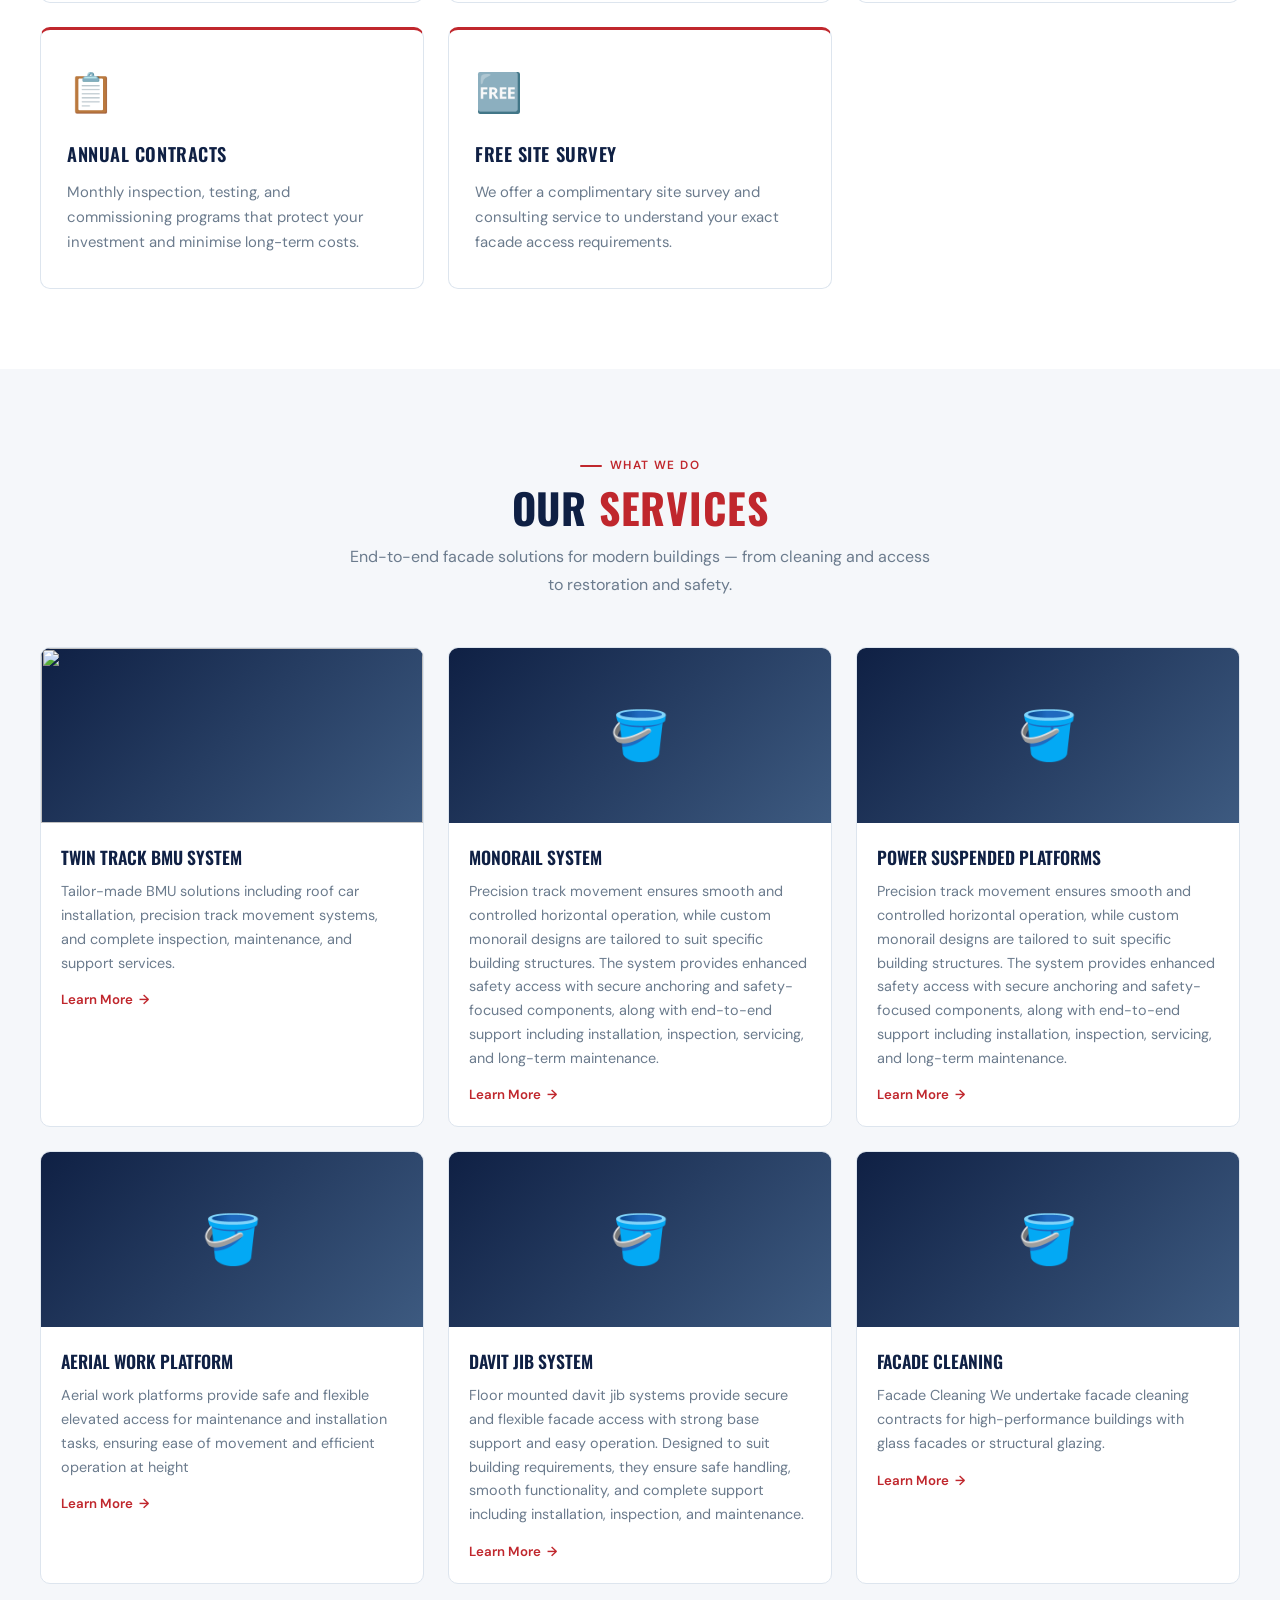
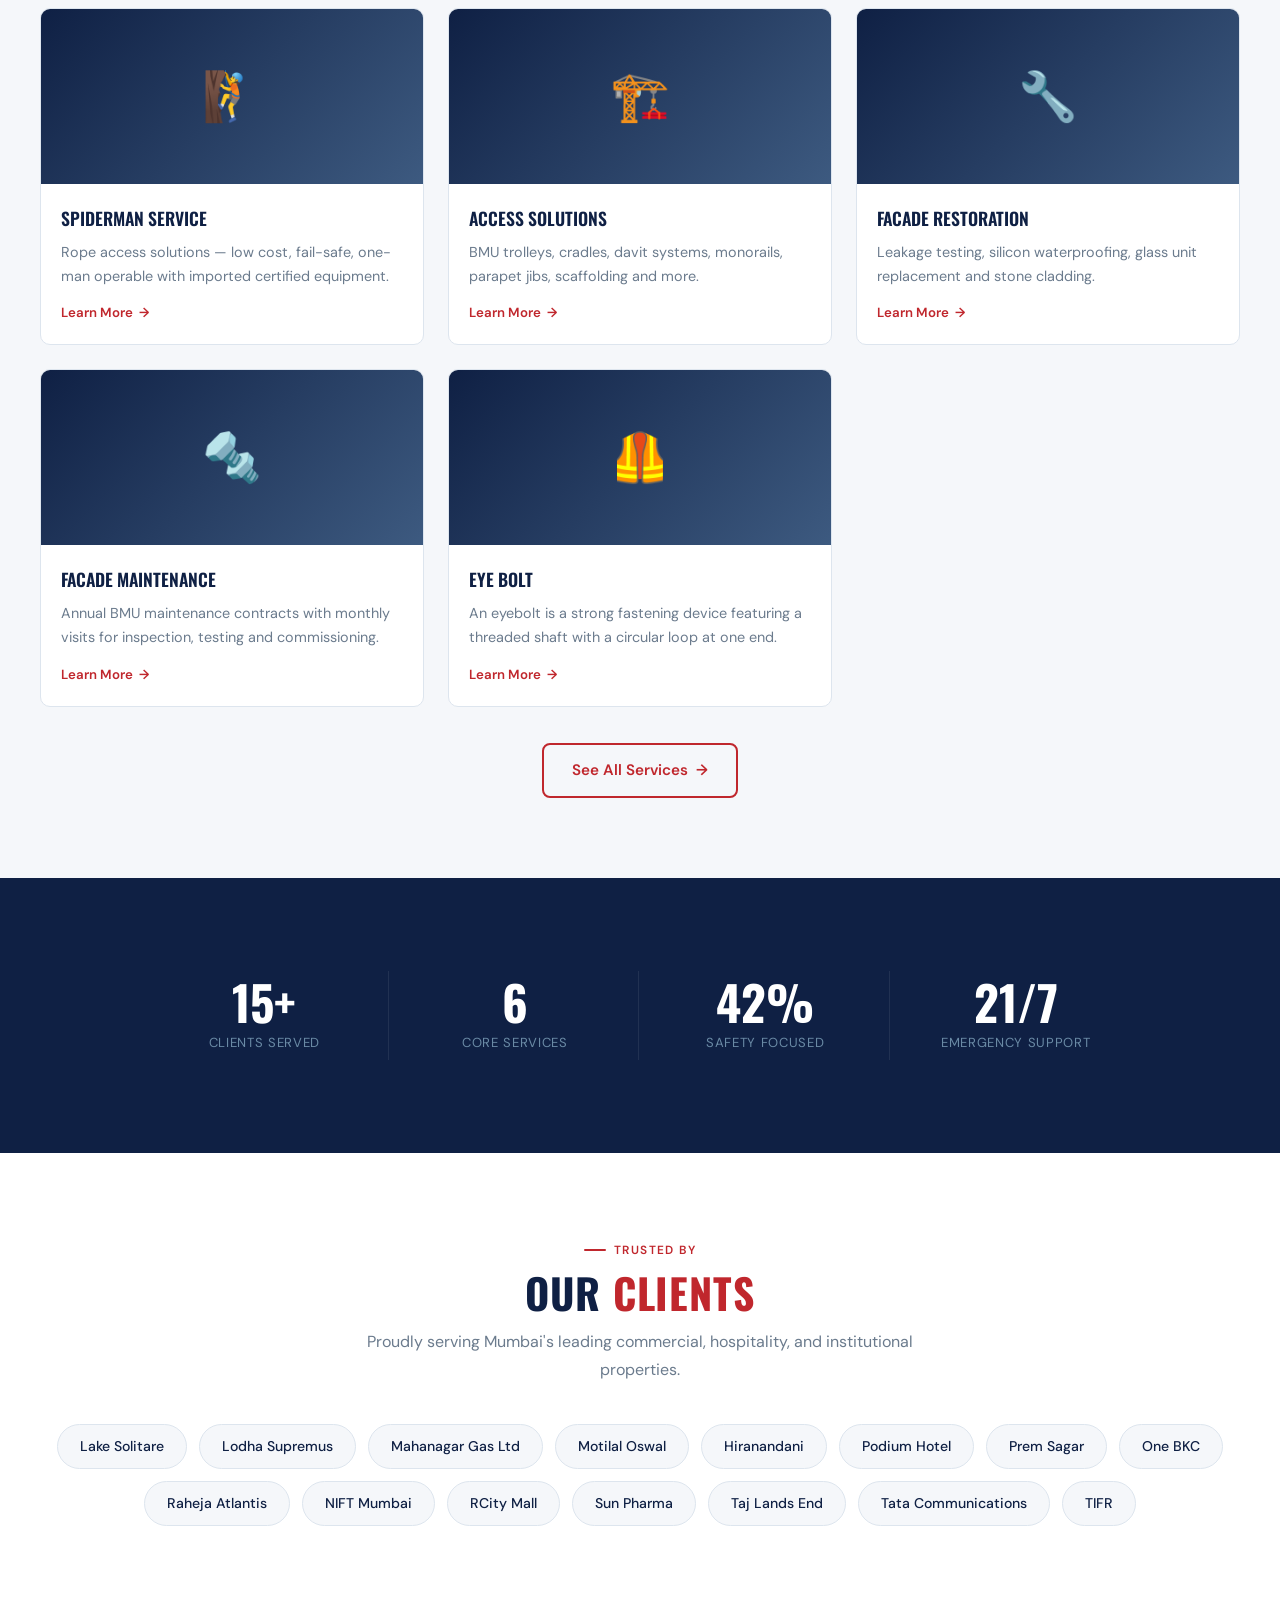
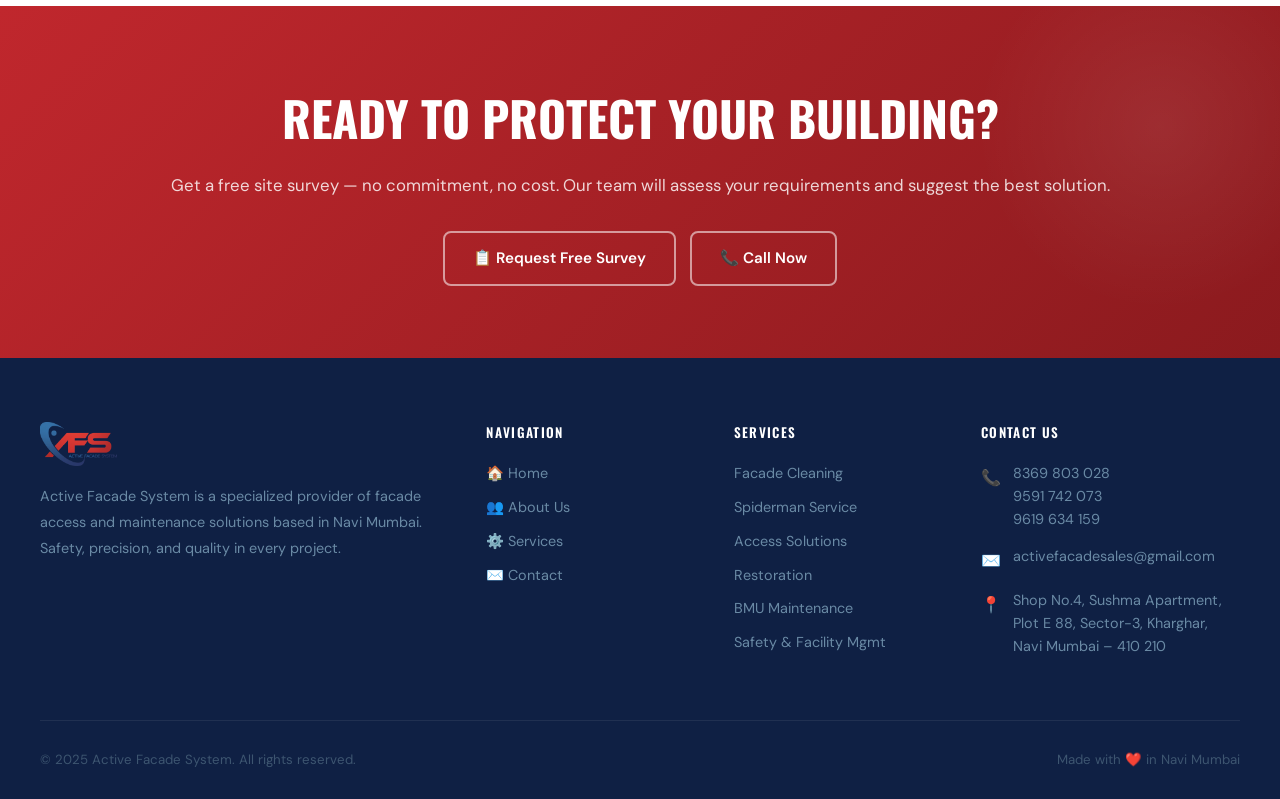
==== commit b2a3f7d1: "1" ====
--- a/index.html
+++ b/index.html
@@ -457,7 +457,7 @@
         </div>
         <div class="srv-body">
           <h3>EYE BOLT</h3>
-          <p>Site surveys, risk assessments, BMU audits, pull-out testing and safety compliance.</p>
+          <p>An eyebolt is a strong fastening device featuring a threaded shaft with a circular loop at one end.</p>
           <div class="srv-link">Learn More <span>→</span></div>
         </div>
       </a>
